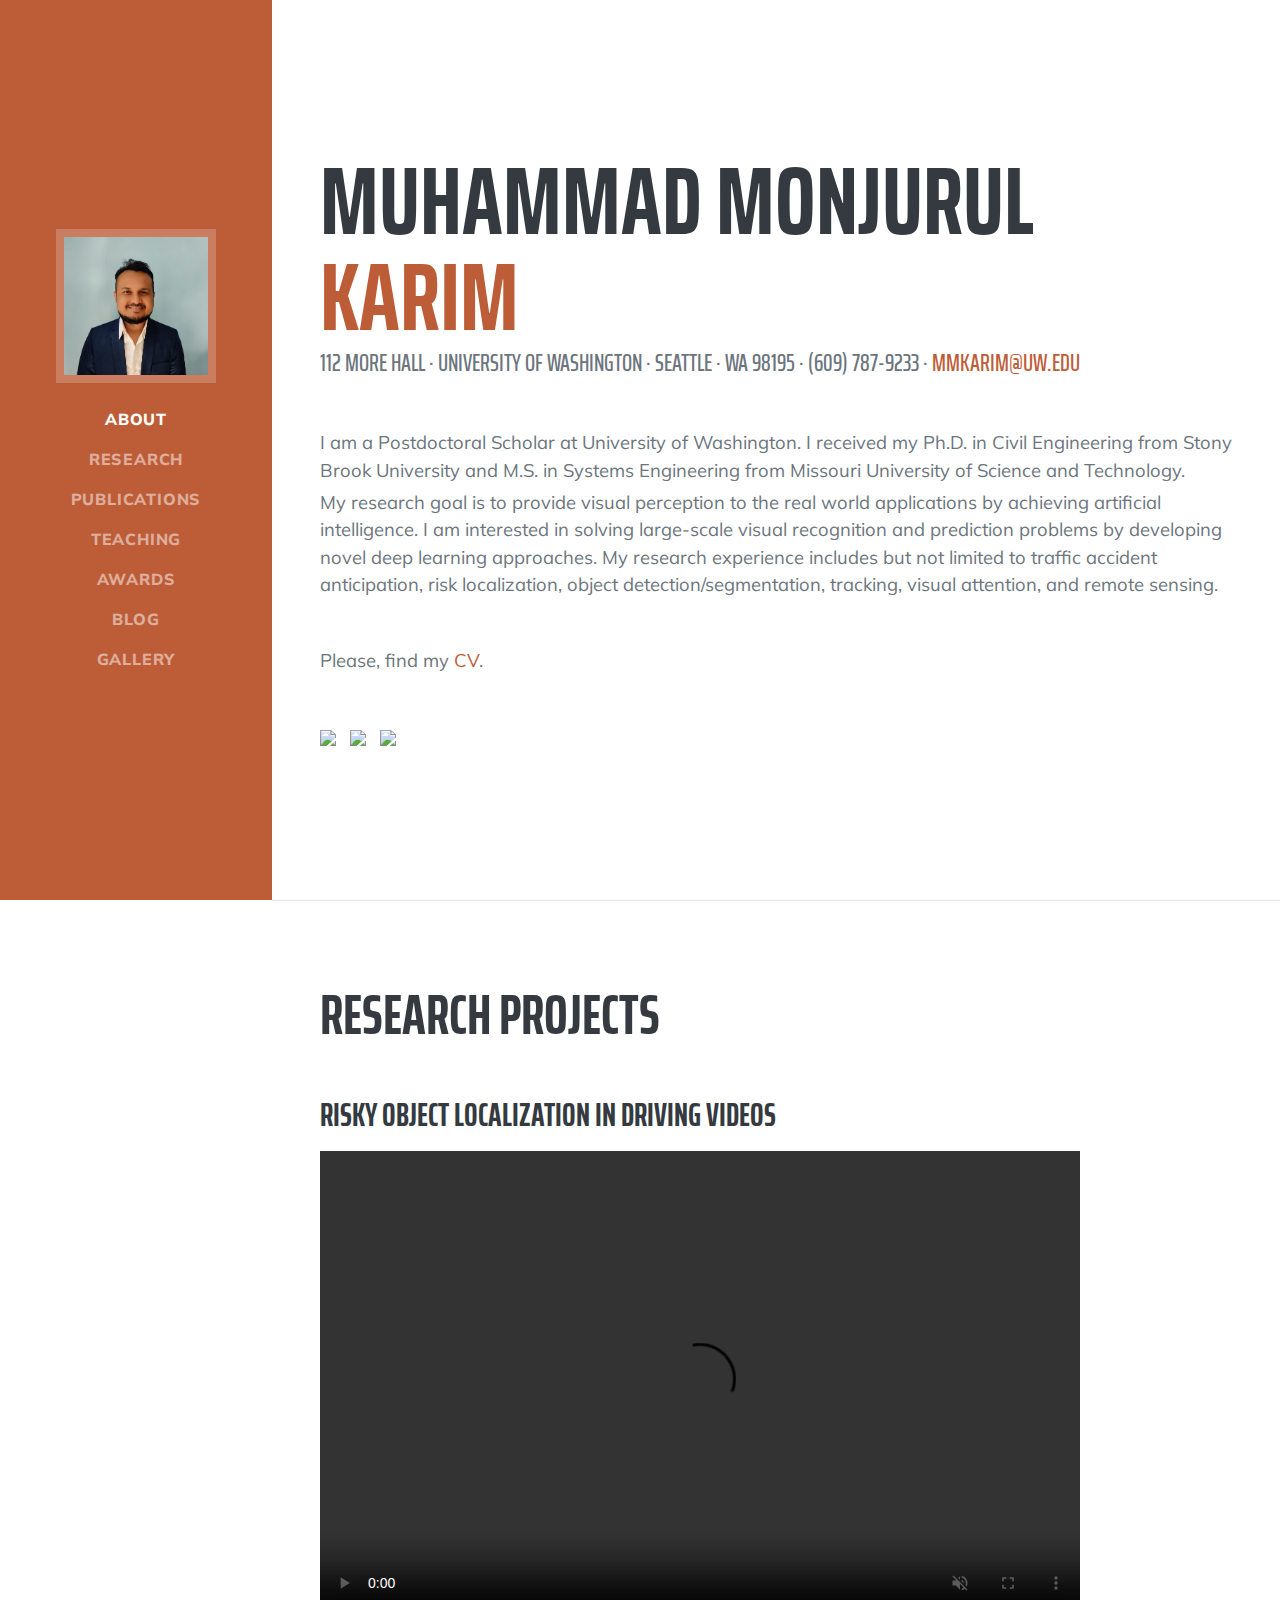
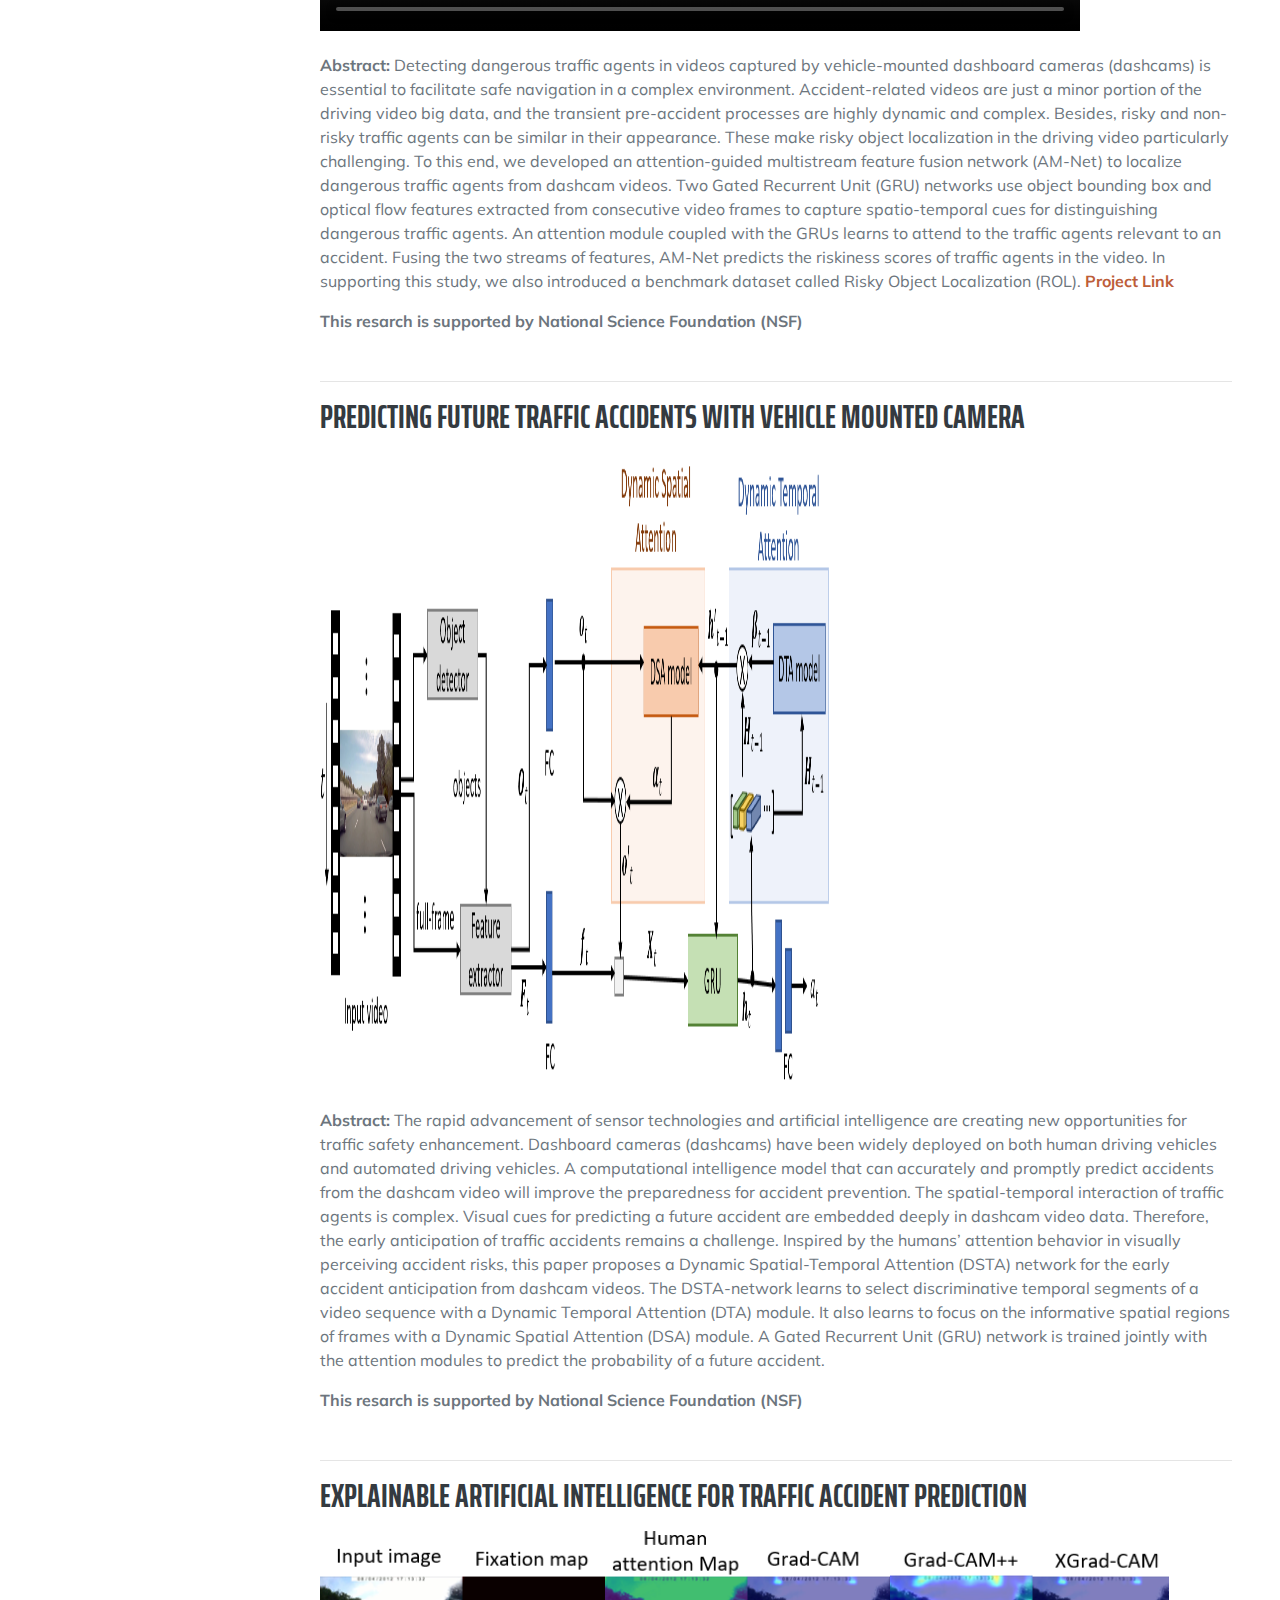
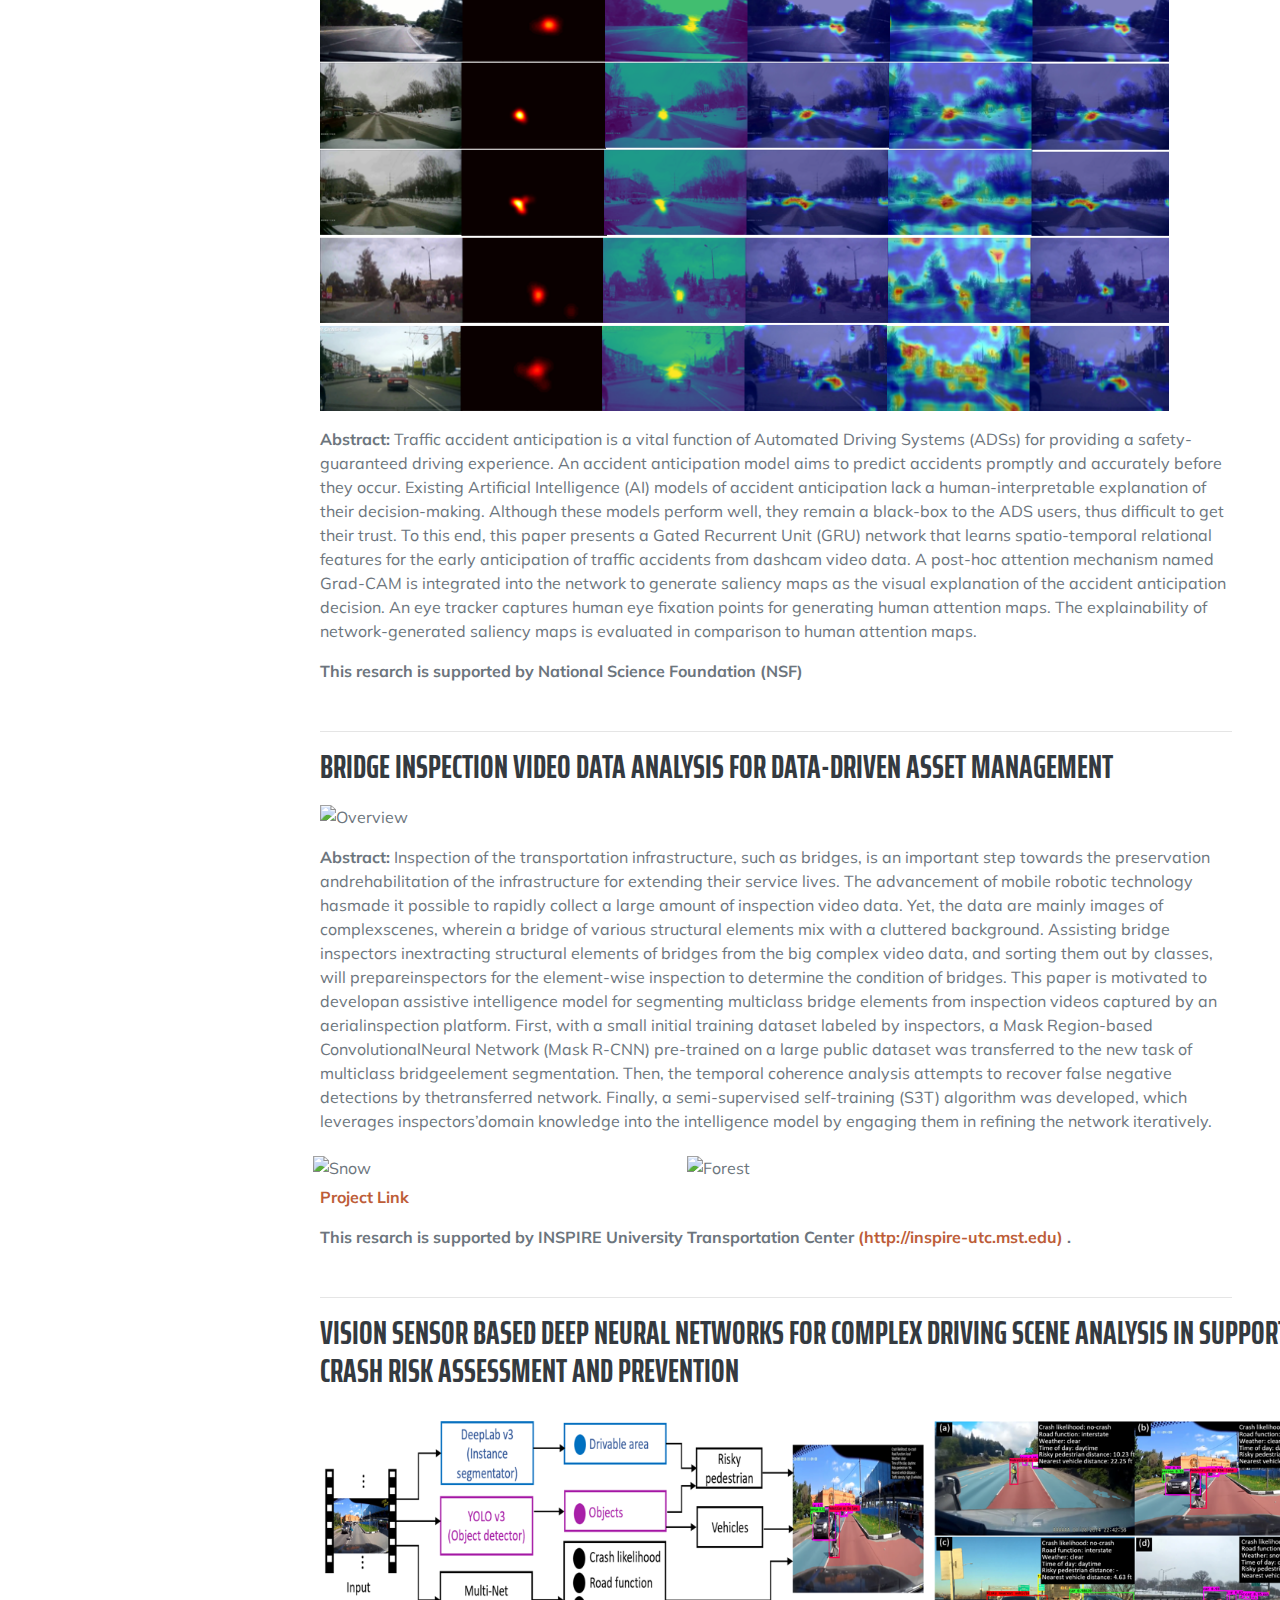
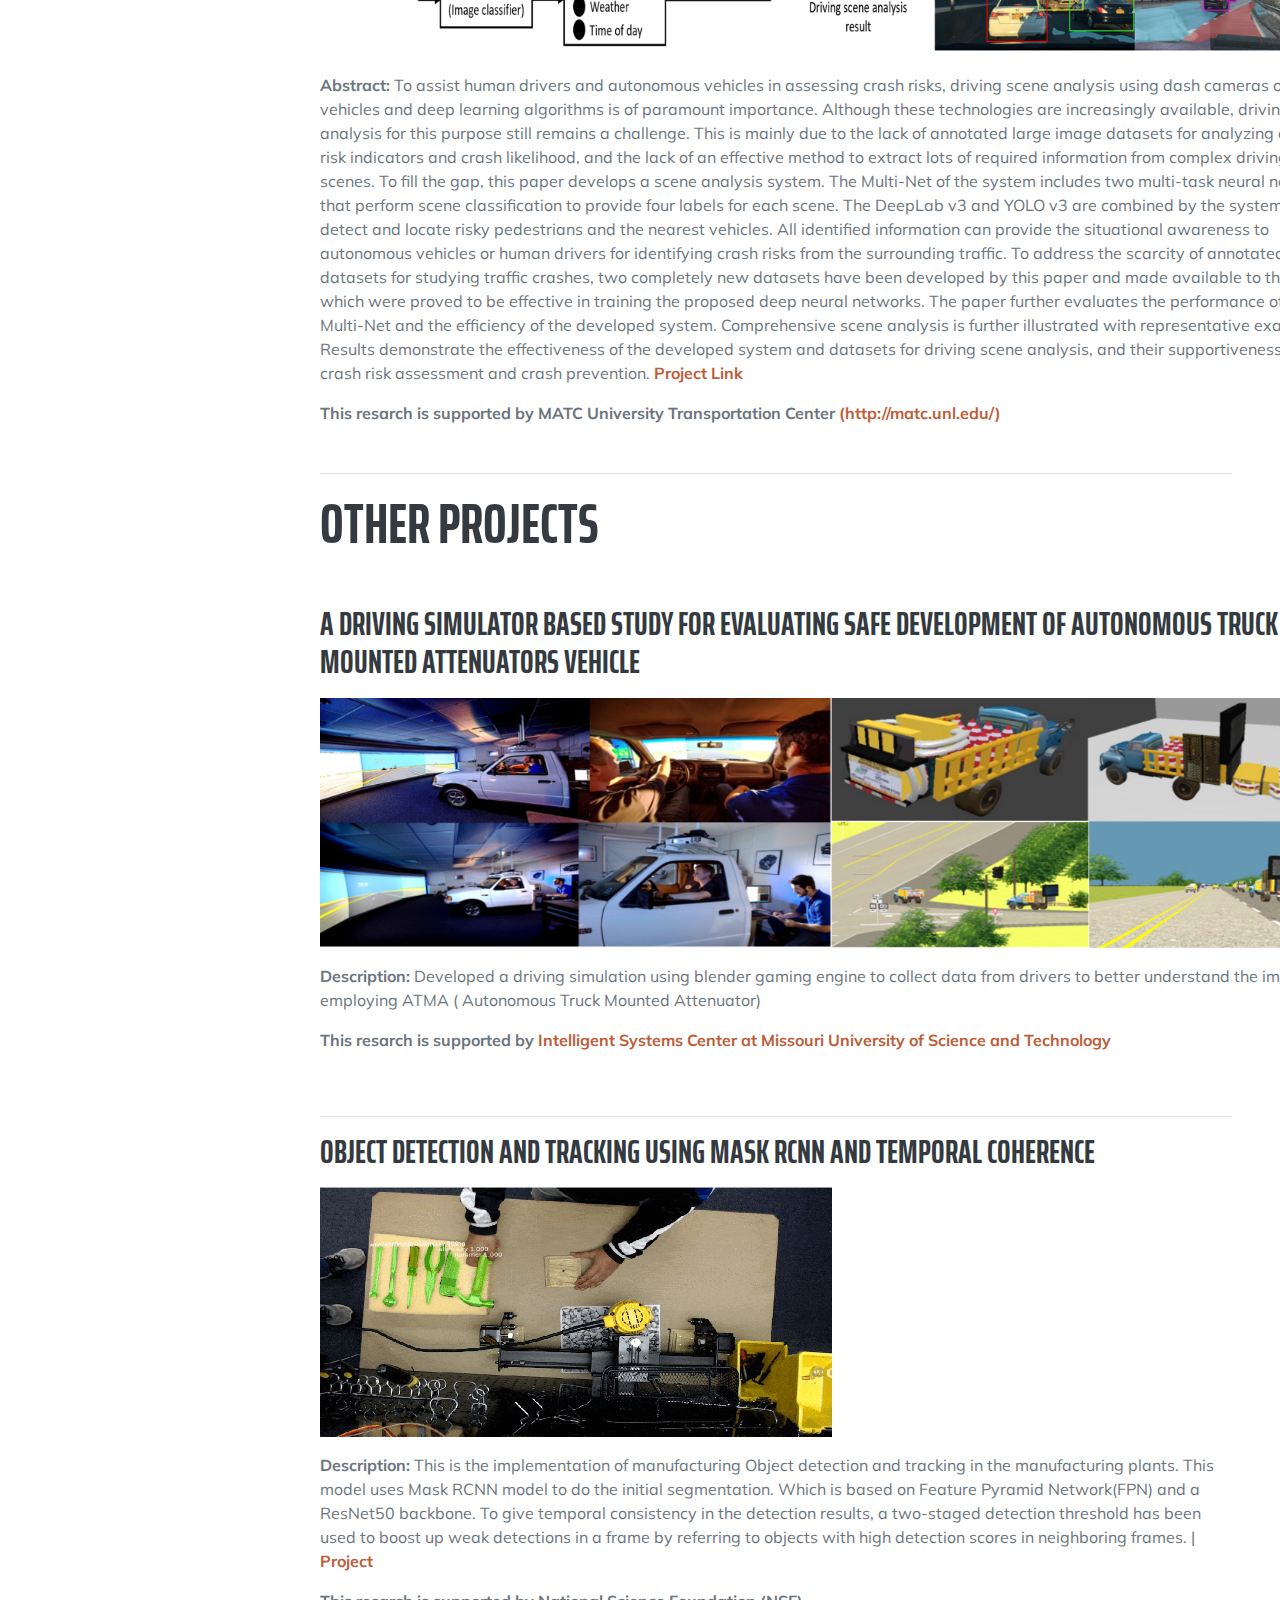
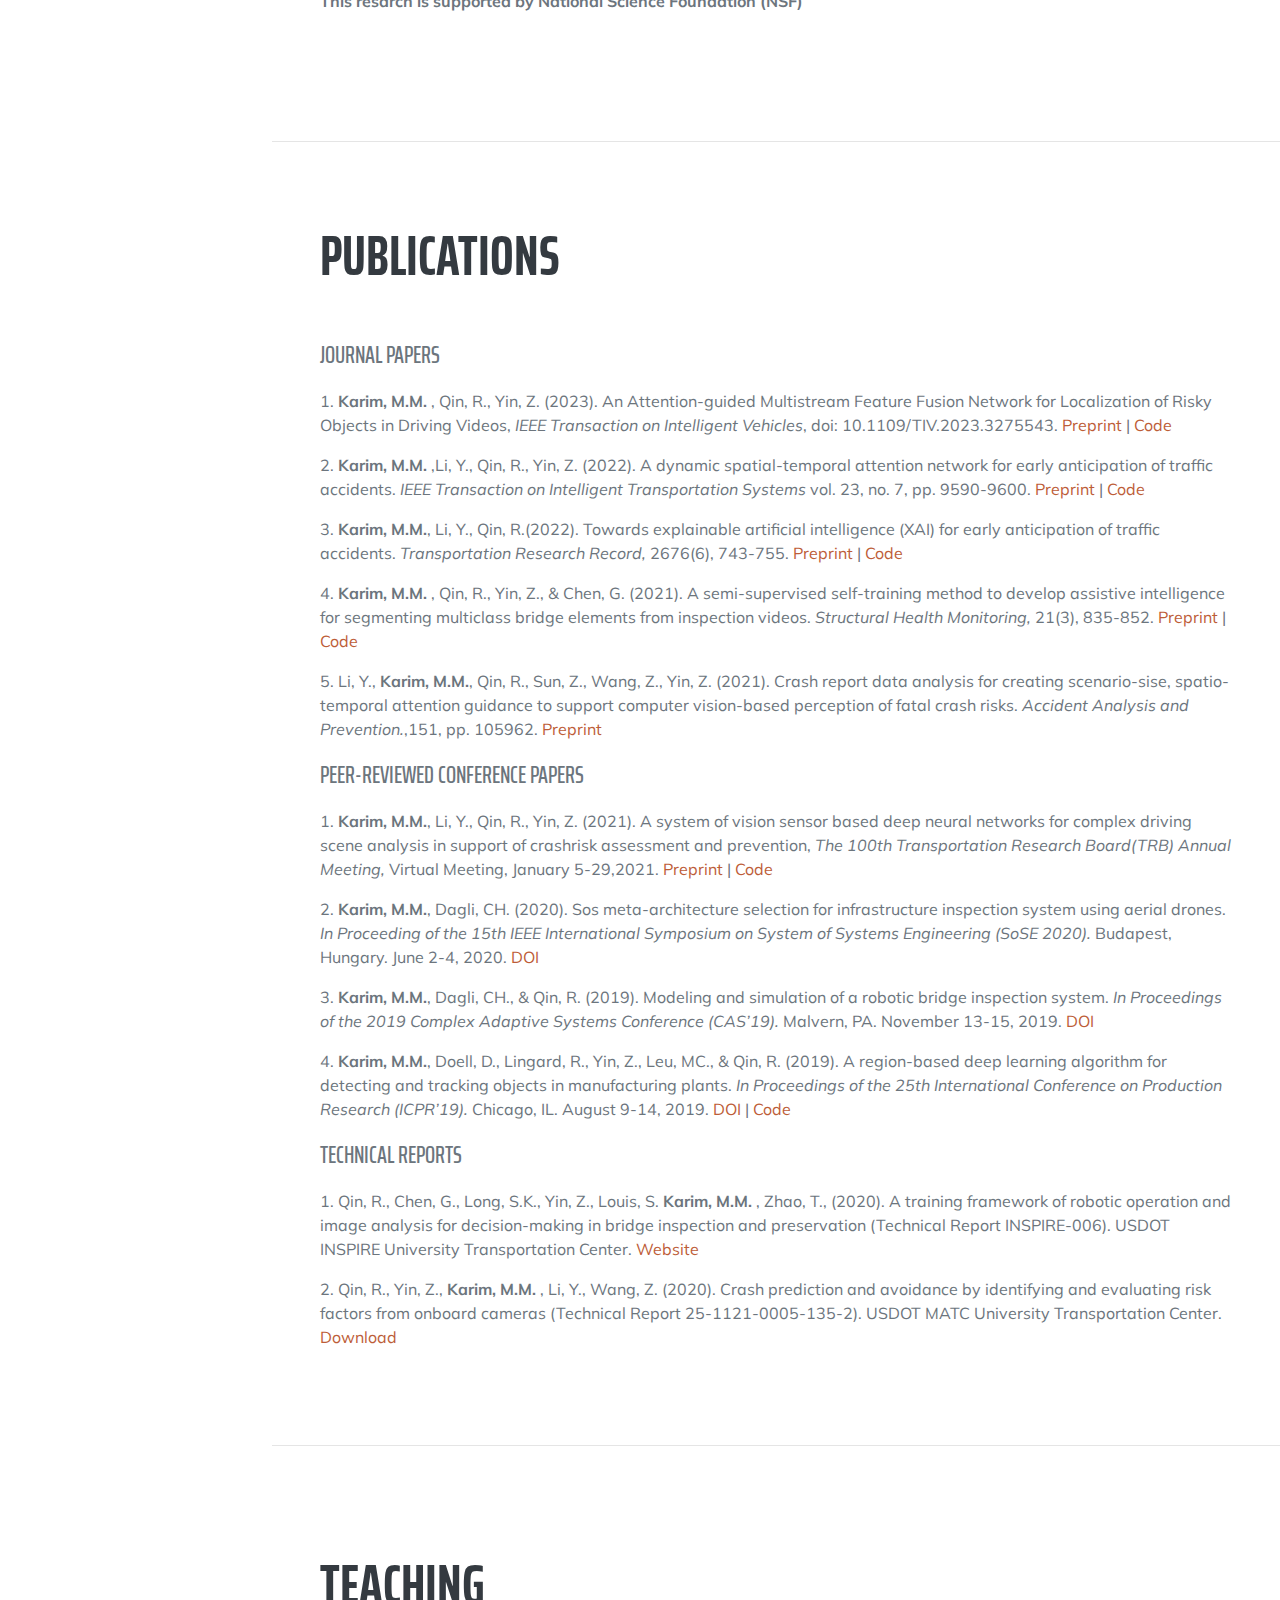
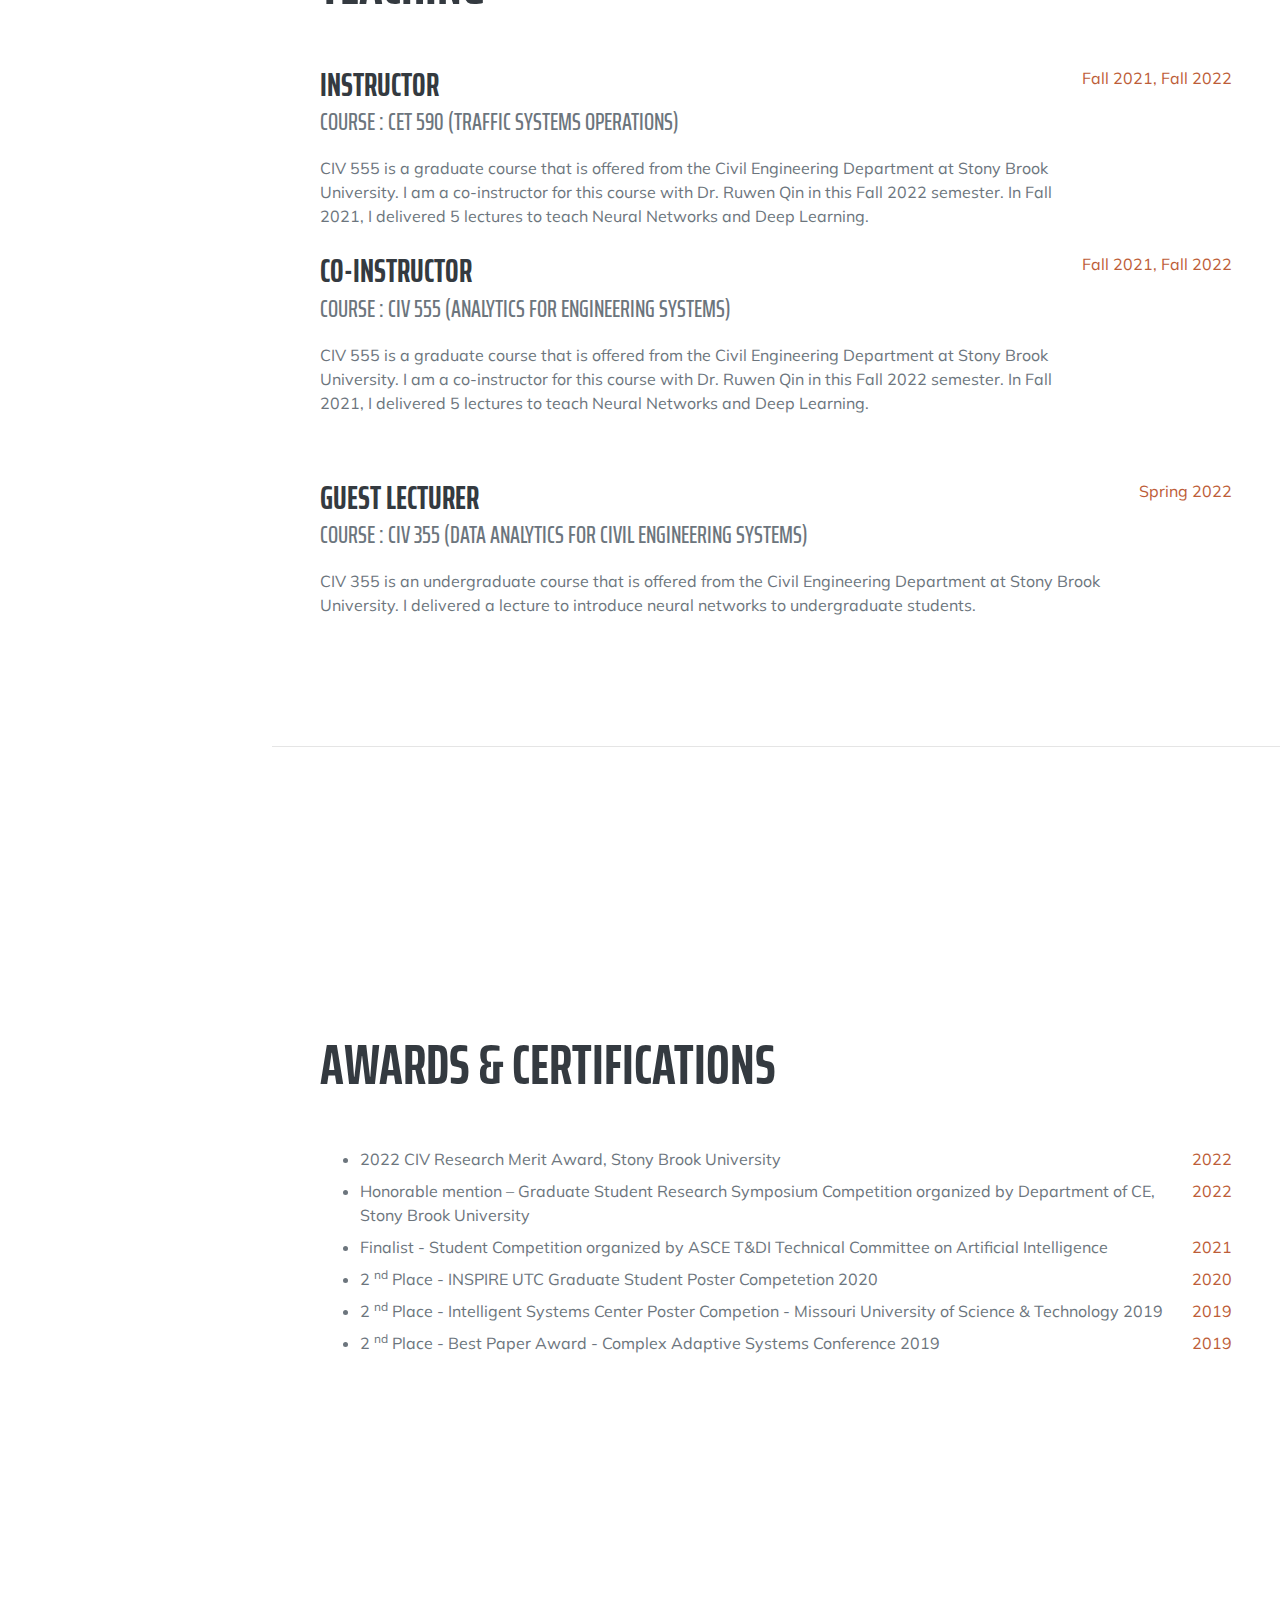
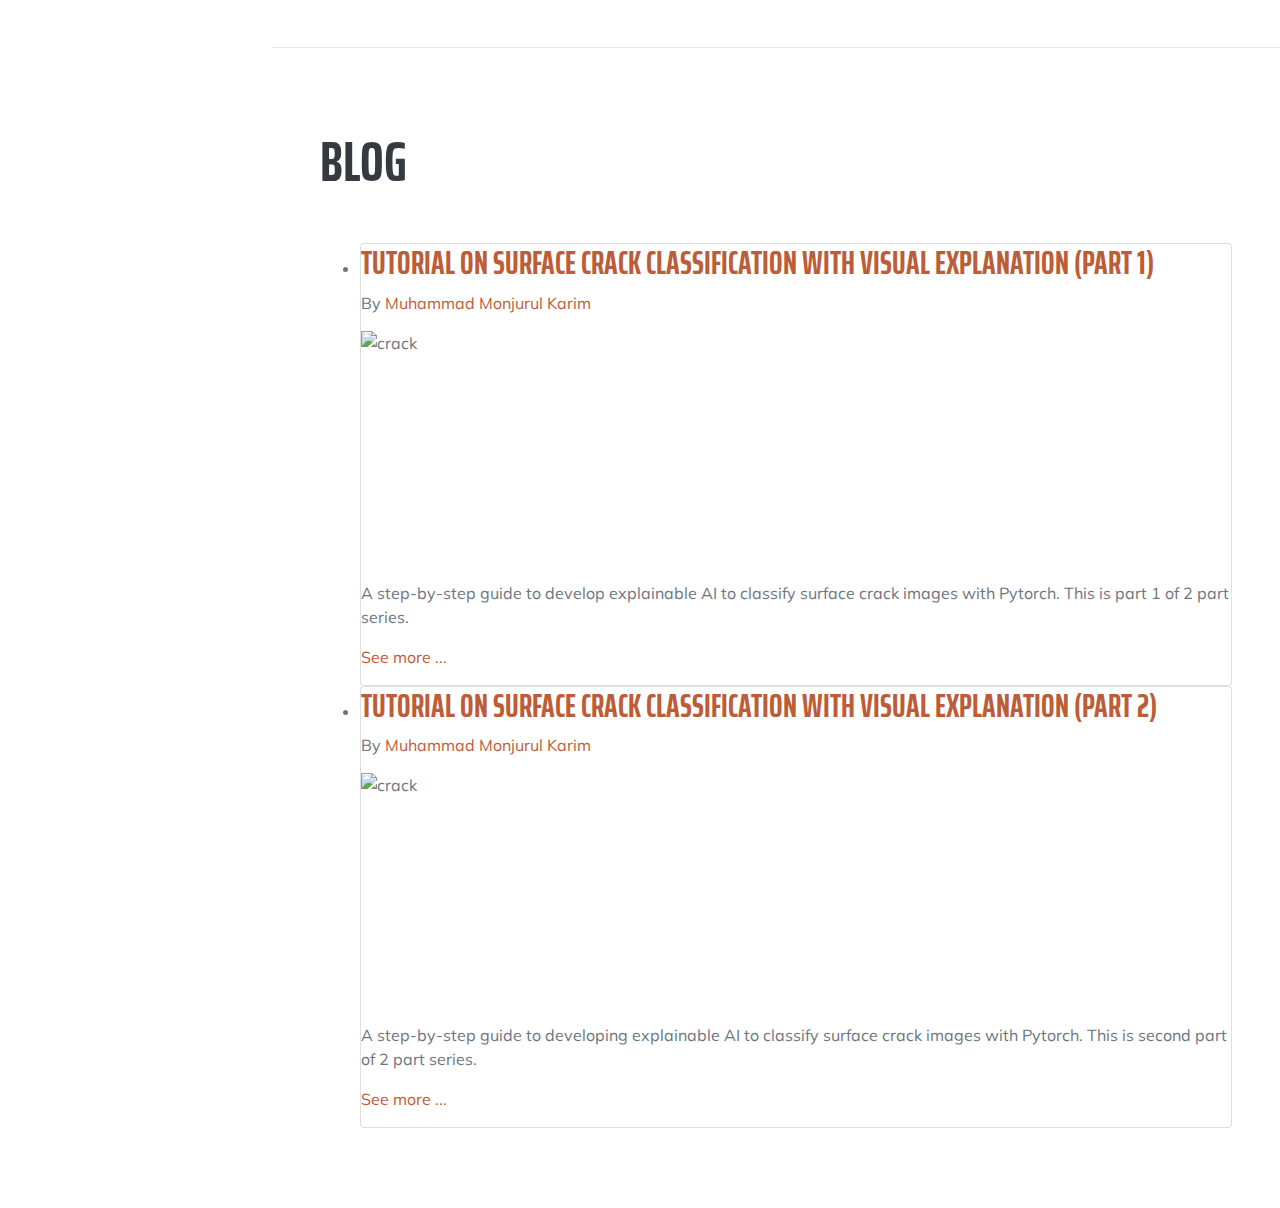
==== index.html @ 8bf2781b "Update index.html" ====
<!DOCTYPE html>
<html lang="en">
    <head>
        <meta charset="utf-8" />
        <meta name="viewport" content="width=device-width, initial-scale=1, shrink-to-fit=no" />
        <meta name="description" content="" />
        <meta name="author" content="" />
        <title>Muhammad Monjurul Karim</title>
        <link rel="icon" type="image/x-icon" href="assets/img/favicon.ico" />
        <!-- Font Awesome icons (free version)-->
        <script src="https://use.fontawesome.com/releases/v5.15.1/js/all.js" crossorigin="anonymous"></script>
        <!-- Google fonts-->
        <link href="https://fonts.googleapis.com/css?family=Saira+Extra+Condensed:500,700" rel="stylesheet" type="text/css" />
        <link href="https://fonts.googleapis.com/css?family=Muli:400,400i,800,800i" rel="stylesheet" type="text/css" />


        <!-- Core theme CSS (includes Bootstrap)-->
        <link href="css/styles.css" rel="stylesheet" />
    </head>
    <body id="page-top">
        <!-- Navigation-->
        <nav class="navbar navbar-expand-lg navbar-dark bg-primary fixed-top" id="sideNav">
            <a class="navbar-brand js-scroll-trigger" href="#page-top">
                <span class="d-block d-lg-none">Muhammad Monjurul Karim</span>
<!--                 <span class="d-none d-lg-block"><img class="img-fluid img-profile rounded-circle mx-auto mb-2" src="assets/img/profile.jpg" alt="" /></span> -->
                <span class="d-none d-lg-block"><img class="img-fluid img-profile mx-auto mb-2" src="assets/img/website.jpg" alt="" /></span>
            </a>
            <button class="navbar-toggler" type="button" data-toggle="collapse" data-target="#navbarSupportedContent" aria-controls="navbarSupportedContent" aria-expanded="false" aria-label="Toggle navigation"><span class="navbar-toggler-icon"></span></button>
            <div class="collapse navbar-collapse" id="navbarSupportedContent">
                <ul class="navbar-nav">
                    <li class="nav-item"><a class="nav-link js-scroll-trigger" href="#about">About</a></li>
                    <!-- <li class="nav-item"><a class="nav-link js-scroll-trigger" href="#education">Education</a></li> -->
                    <li class="nav-item"><a class="nav-link js-scroll-trigger" href="#research">Research</a></li>
                    <li class="nav-item"><a class="nav-link js-scroll-trigger" href="#publications">Publications</a></li>
                    <li class="nav-item"><a class="nav-link js-scroll-trigger" href="#Teaching">Teaching</a></li>
                    <!-- <li class="nav-item"><a class="nav-link js-scroll-trigger" href="#skills">Skills</a></li> -->
                    <!-- <li class="nav-item"><a class="nav-link js-scroll-trigger" href="#talk">Invited Talk</a></li> -->
                    <li class="nav-item"><a class="nav-link js-scroll-trigger" href="#awards">Awards</a></li>
                    <!-- <li class="nav-item"><a class="nav-link js-scroll-trigger" href="https://drive.google.com/file/d/1jcq1fAVDR_diUBetd99vsOKdnsZk8W2j/view" target="_blank">CV</a></li> -->
                    <li class="nav-item"><a class="nav-link js-scroll-trigger" href="#blog">blog</a></li>
                    <li class="nav-item"><a class="nav-link js-scroll-trigger" href="demo/gallery.html">Gallery</a></li>
                    <!-- <li class="nav-item"><a class="nav-link js-scroll-trigger" href="#gallery">Gallery</a></li> -->
                </ul>
            </div>
        </nav>
        <!-- Page Content-->
        <div class="container-fluid p-0">
            <!-- About-->
            <section class="resume-section" id="about">
                <div class="resume-section-content">
                    <h1 class="mb-0">
                        Muhammad Monjurul
                        <span class="text-primary">Karim</span>
                    </h1>
                    <div class="subheading mb-5">
                        112 More Hall · University of Washington · Seattle · WA 98195 · (609) 787-9233 ·
                        <a href="mailto:mmkarim@uw.edu">mmkarim@uw.edu</a>
                    </div>
<!--                     <p class="lead mb-1">I am a Ph.D. student of Civil Engineering at the Stony Brook University working with <a href="https://sites.google.com/stonybrook.edu/rqin/home"> Dr. Ruwen Qin</a> and <a href="https://www.cs.stonybrook.edu/people/faculty/ZhaozhengYin">Dr. Zhaozheng Yin</a>.</p> -->
                        <p class="lead mb-1">I am a Postdoctoral Scholar at University of Washington. I received my Ph.D. in Civil Engineering from Stony Brook University and M.S. in Systems Engineering from Missouri University of Science and Technology.</p>
                
                    <p class="lead mb-5">
                     My research goal is to provide visual perception to the real world applications by achieving artificial intelligence. I am interested in solving large-scale visual recognition and prediction problems by developing novel deep learning approaches. My research experience includes but not limited to traffic accident anticipation, risk localization, object detection/segmentation, tracking, visual attention, and remote sensing.</p>

                    <p class="lead mb-5"> Please, find my <a href="https://bit.ly/3fSi38M"> CV</a>.</p> 
<!--                     <a href="http://bit.ly/3JegD8a"> Resume </a> -->

                    <div class="social-icons">
<!--                         <a class="social-icon" href="https://www.linkedin.com/in/muhammad-monjurul-karim-18726279/"><i class="fab fa-linkedin-in"></i></a>
                        <a class="social-icon" href="https://github.com/monjurulkarim/"><i class="fab fa-github"></i></a> -->
                        <a href="https://www.linkedin.com/in/muhammad-monjurul-karim-18726279/"><img src="assets\img\logo-linkin.png" height="39px" style="margin-bottom:-3px; margin-right: 10px"></a>
                        <a href="http://bit.ly/3IUS26Z"><img src="assets\img\github_square.png" height="44px" style="margin-bottom:-3px; margin-right: 10px"></a>
                        <a href="http://bit.ly/3ygbtC0"><img src="assets\img\logo-googlescholar.png" height="38px" style="margin-bottom:-3px; margin-right: 10px"></a>
                        <!-- <a class="social-icon" href="#"><i class="fab fa-twitter"></i></a>
                        <a class="social-icon" href="https://www.facebook.com/monjurulkarimraju/"><i class="fab fa-facebook-f"></i></a> -->
                    </div>
                </div>
            </section>
            <hr class="m-0" />


            <!-- Education-->
            <!-- <section class="resume-section" id="education"> -->
                <!-- <div class="resume-section-content"> -->
                    <!-- <h2 class="mb-5">Education</h2> -->
                    <!-- <div class="d-flex flex-column flex-md-row justify-content-between mb-5"> -->
                        <!-- <div class="flex-grow-1"> -->
                            <!-- <h3 class="mb-0">Stony Brook University</h3> -->
                            <!-- <div class="subheading mb-3">Ph.D. Student</div> -->
                            <!-- <div>Civil Engineering</div> -->
                            <!-- <p>GPA: 4.00</p> -->
                        <!-- </div> -->
                        <!-- <div class="flex-shrink-0"><span class="text-primary">August 2020 - Present</span></div> -->
                    <!-- </div> -->
                    <!-- <div class="d-flex flex-column flex-md-row justify-content-between mb-5"> -->
                        <!-- <div class="flex-grow-1"> -->
                            <!-- <h3 class="mb-0">Missouri University of Science and Technology</h3> -->
                            <!-- <div class="subheading mb-3">Masters of Science</div> -->
                            <!-- <div>Systems Engineering</div> -->
                            <!-- <div>Thesis: Computer vision based deep learning models for cyber physical systems. |<a href="https://scholarsmine.mst.edu/masters_theses/7955/"> Download</a></div> -->
                            <!-- <p>GPA: 4.00/4.00</p> -->
                        <!-- </div> -->
                        <!-- <div class="flex-shrink-0"><span class="text-primary">August 2018 - July 2020</span></div> -->
                    <!-- </div> -->
                    <!-- <div class="d-flex flex-column flex-md-row justify-content-between"> -->
                        <!-- <div class="flex-grow-1"> -->
                            <!-- <h3 class="mb-0">Bangladesh University of Engineering and Technology</h3> -->
                            <!-- <div class="subheading mb-3">Bachelor of Science</div> -->
                            <!-- <div>Industrial and Production Engineering</div> -->
                            <!-- <p>GPA: 3.58/4.00</p> -->
                        <!-- </div> -->
                        <!-- <div class="flex-shrink-0"><span class="text-primary">August 2009 - June 2014</span></div> -->
                    <!-- </div> -->
                <!-- </div> -->
            <!-- </section> -->
            <!-- <hr class="m-0" /> -->

            <!-- Research-->
            <section class="resume-section" id="research">
                <div class="resume-section-content">
                    <h2 class="mb-5">Research Projects</h2>

                    <div class="d-flex flex-column flex-md-row justify-content-between mb-5">
                                <div class="flex-grow-1">
                                    <h3 class="mb-0">Risky object localization in driving videos</h3>
                                    <div class="subheading mb-3"></div>
                                    <!-- <video src="assets\img\Media1.mp4" alt="risk-localization" width=width="760" height="480"> -->
                                      <video width="760" height="480" controls autoplay loop muted>
                                        <source src="assets\img\Media1.mp4" type="video/mp4">
                                          </video>
                                    <div class="subheading mb-3"></div>
                                    <p> <b>Abstract:</b> Detecting dangerous traffic agents in videos captured by vehicle-mounted dashboard cameras (dashcams) is essential to facilitate safe navigation in a complex environment. Accident-related videos are just a minor portion of the driving video big data, and the transient pre-accident processes are highly dynamic and complex. Besides, risky and non-risky traffic agents can be similar in their appearance. These make risky object localization in the driving video particularly challenging. To this end, we developed an attention-guided multistream feature fusion network (AM-Net) to localize dangerous traffic agents from dashcam videos. Two Gated Recurrent Unit (GRU) networks use object bounding box and optical flow features extracted from consecutive video frames to capture spatio-temporal cues for distinguishing dangerous traffic agents. An attention module coupled with the GRUs learns to attend to the traffic agents relevant to an accident. Fusing the two streams of features, AM-Net predicts the riskiness scores of traffic agents in the video. In supporting this study, we also introduced a benchmark dataset called Risky Object Localization (ROL).
                                      <a href='https://github.com/monjurulkarim/ROL_Dataset'><b> Project Link </b></a>
                                        <!-- <p> <h5> Project code will be uploaded very soon. </h5></p> -->
        <!--                                 <a href='https://github.com/monjurulkarim/DSTA'><b> Project Link </b></a> -->
                                    </p>
                                    <div class="subsubheading mb-0"><b> This resarch is supported by National Science Foundation (NSF)</b></div>
                                </div>
                                <!-- <div class="flex-shrink-0"><span class="text-primary">July 2010 - December 2011</span></div> -->
                            </div>
            <hr>



                        <div class="d-flex flex-column flex-md-row justify-content-between mb-5">
                        <div class="flex-grow-1">
                            <h3 class="mb-0">Predicting future traffic accidents with vehicle mounted camera</h3>
                            <div class="subheading mb-3"></div>
                            <img src="assets\img\project3.PNG" alt="accident" width="512" height="640">
                            <div class="subheading mb-3"></div>
                            <p> <b>Abstract:</b> The rapid advancement of sensor technologies and artificial intelligence are creating new opportunities for traffic safety enhancement. Dashboard cameras (dashcams) have been widely deployed on both human driving vehicles and automated driving vehicles. A computational intelligence model that can accurately and promptly predict accidents from the dashcam video will improve the preparedness for accident prevention. The spatial-temporal interaction of traffic agents is complex. Visual cues for predicting a future accident are embedded deeply in dashcam video data. Therefore, the early anticipation of traffic accidents remains a challenge. Inspired by the humans’ attention behavior in visually perceiving accident risks, this paper proposes a Dynamic Spatial-Temporal Attention (DSTA) network for the early accident anticipation from dashcam videos. The DSTA-network learns to select discriminative temporal segments of a video sequence with a Dynamic Temporal Attention (DTA) module. It also learns to focus on the informative spatial regions of frames with a Dynamic Spatial Attention (DSA) module. A Gated Recurrent Unit (GRU) network is trained jointly with the attention modules to predict the probability of a future accident.
<!--                                 <p> <h5> Article of this project is under review. Project code will be uploaded after getting the paper acceptance decision. </h5></p> -->
<!--                                 <a href='https://github.com/monjurulkarim/DSTA'><b> Project Link </b></a> -->
                            </p>
                            <div class="subsubheading mb-0"><b> This resarch is supported by National Science Foundation (NSF)</b></div>
                        </div>
                        <!-- <div class="flex-shrink-0"><span class="text-primary">July 2010 - December 2011</span></div> -->
                    </div>
            <hr>


            <div class="d-flex flex-column flex-md-row justify-content-between mb-5">
                        <div class="flex-grow-1">
                            <h3 class="mb-0">Explainable Artificial Intelligence for Traffic Accident Prediction</h3>
                            <div class="subheading mb-3"></div>
                            <img src="assets\img\grad_cam.PNG" alt="grad-cam" width=width="760" height="480">
                            <div class="subheading mb-3"></div>
                            <p> <b>Abstract:</b> Traffic accident anticipation is a vital function of Automated Driving Systems (ADSs) for providing a safety-guaranteed driving experience. An accident anticipation model aims to predict accidents promptly and accurately before they occur. Existing Artificial Intelligence (AI) models of accident anticipation lack a human-interpretable explanation of their decision-making. Although these models perform well, they remain a black-box to the ADS users, thus difficult to get their trust. To this end, this paper presents a Gated Recurrent Unit (GRU) network that learns spatio-temporal relational features for the early anticipation of traffic accidents from dashcam video data. A post-hoc attention mechanism named Grad-CAM is integrated into the network to generate saliency maps as the visual explanation of the accident anticipation decision. An eye tracker captures human eye fixation points for generating human attention maps. The explainability of network-generated saliency maps is evaluated in comparison to human attention maps.
                                <!-- <p> <h5> Project code will be uploaded very soon. </h5></p> -->
<!--                                 <a href='https://github.com/monjurulkarim/DSTA'><b> Project Link </b></a> -->
                            </p>
                            <div class="subsubheading mb-0"><b> This resarch is supported by National Science Foundation (NSF)</b></div>
                        </div>
                        <!-- <div class="flex-shrink-0"><span class="text-primary">July 2010 - December 2011</span></div> -->
                    </div>
    <hr>

                    <div class="d-flex flex-column flex-md-row justify-content-between mb-5">

                        <div class="flex-grow-1">
                            <h3 class="mb-0">Bridge Inspection Video Data Analysis for Data-driven Asset Management</h3>
                            <div class="subheading mb-3"></div>
                            <img src="assets\img\fig_1_overview.png" alt="Overview" width="720" height="250">
                            <div class="subheading mb-3"></div>
                            <p><b>Abstract:</b> Inspection  of  the  transportation  infrastructure,  such  as  bridges,  is  an  important  step  towards  the  preservation  andrehabilitation of the infrastructure for extending their service lives. The advancement of mobile robotic technology hasmade it possible to rapidly collect a large amount of inspection video data. Yet, the data are mainly images of complexscenes, wherein a bridge of various structural elements mix with a cluttered background. Assisting bridge inspectors inextracting structural elements of bridges from the big complex video data, and sorting them out by classes, will prepareinspectors for the element-wise inspection to determine the condition of bridges. This paper is motivated to developan assistive intelligence model for segmenting multiclass bridge elements from inspection videos captured by an aerialinspection platform. First, with a small initial training dataset labeled by inspectors, a Mask Region-based ConvolutionalNeural Network (Mask R-CNN) pre-trained on a large public dataset was transferred to the new task of multiclass bridgeelement segmentation. Then, the temporal coherence analysis attempts to recover false negative detections by thetransferred network. Finally, a semi-supervised self-training (S3T) algorithm was developed, which leverages inspectors’domain knowledge into the intelligence model by engaging them in refining the network iteratively.
    <div class="row">
  <div class="column">
    <img src="assets\img\bridge_inspect1.gif" alt="Snow" style="width:100%">
  </div>
  <div class="column">
    <img src="assets\img\bridge_inspect2.gif" alt="Forest" style="width:100%">
  </div>
                            </div>

                                <a href='https://github.com/monjurulkarim/active_learning'><b> Project Link </b></a>  </p>
<!--                             <div class="subsubheading mb-0"><a href='https://github.com/monjurulkarim/active_learning'> Project Link</a> </div> -->
                            <div class="subsubheading mb-0"> <b>This resarch is supported by INSPIRE University Transportation Center <a href='http://inspire-utc.mst.edu'> (http://inspire-utc.mst.edu) </a>. </b> </div>

                        </div>

                        <!-- <div class="flex-shrink-0"><span class="text-primary">March 2013 - Present</span></div> -->
                    </div>


                 <hr>


                    <div class="d-flex flex-column flex-md-row justify-content-between mb-5">
                        <div class="flex-grow-1">
                            <h3 class="mb-0">vision sensor based deep neural networks for complex driving scene analysis in support of crash risk assessment and prevention</h3>
                            <div class="subheading mb-3"></div>
                            <img src="assets\img\project2.PNG" alt="multinet" width="1024" height="250">
                            <div class="subheading mb-3"></div>
                            <p><b>Abstract:</b> To assist human drivers and autonomous vehicles in assessing crash risks, driving scene analysis using dash cameras on vehicles and deep learning algorithms is of paramount importance. Although these technologies are increasingly available, driving scene analysis for this purpose still remains a challenge. This is mainly due to the lack of annotated large image datasets for analyzing crash risk indicators and crash likelihood, and the lack of an effective method to extract lots of required information from complex driving scenes. To fill the gap, this paper develops a scene analysis system. The Multi-Net of the system includes two multi-task neural networks that perform scene classification to provide four labels for each scene. The DeepLab v3 and YOLO v3 are combined by the system to detect and locate risky pedestrians and the nearest vehicles. All identified information can provide the situational awareness to autonomous vehicles or human drivers for identifying crash risks from the surrounding traffic. To address the scarcity of annotated image datasets for studying traffic crashes, two completely new datasets have been developed by this paper and made available to the public, which were proved to be effective in training the proposed deep neural networks. The paper further evaluates the performance of the Multi-Net and the efficiency of the developed system. Comprehensive scene analysis is further illustrated with representative examples. Results demonstrate the effectiveness of the developed system and datasets for driving scene analysis, and their supportiveness for crash risk assessment and crash prevention. <a href='https://github.com/monjurulkarim/vehicle_distance'><b> Project Link </b></a></p>
                            <div class="subsubheading mb-0"> <b>This resarch is supported by MATC University Transportation Center <a href='http://matc.unl.edu/'> (http://matc.unl.edu/) </a> </b> </div>
                        </div>
                        <!-- <div class="flex-shrink-0"><span class="text-primary">December 2011 - March 2013</span></div> -->
                    </div>

             <hr>

                    <h2 class="mb-5">Other Projects</h2>
                    <div class="d-flex flex-column flex-md-row justify-content-between">
                        <div class="flex-grow-1">
                            <h3 class="mb-0">A Driving Simulator Based Study for Evaluating Safe Development of Autonomous Truck Mounted Attenuators Vehicle </h3>
                            <div class="subheading mb-3"></div>
                            <img src="assets\img\simulator.PNG" alt="simulator" width="1024" height="250">
                            <div class="subheading mb-3"></div>
                            <!-- <div class="subheading mb-3">Shout! Media Productions</div> -->
                            <p><b> Description: </b>Developed a driving simulation using blender gaming engine to collect data from drivers to better understand the impact of employing ATMA ( Autonomous Truck Mounted Attenuator) </p>
                            <div class="subsubheading mb-0"><b> This resarch is supported by <a href='https://isc.mst.edu/'>  Intelligent Systems Center at Missouri University of Science and Technology </a></b></div>
                            <div class="subheading mb-5"></div>
                        </div>
                        <!-- <div class="flex-shrink-0"><span class="text-primary">September 2008 - June 2010</span></div> -->
                    </div>

                 <hr>


                    <div class="d-flex flex-column flex-md-row justify-content-between">
                        <div class="flex-grow-1">
                            <h3 class="mb-0"> Object detection and tracking using Mask RCNN and temporal coherence </h3>
                            <div class="subheading mb-3"></div>
                            <img src="assets\img\manufactur.gif" alt="simulator" width="512" height="250">
                            <div class="subheading mb-3"></div>
                            <!-- <div class="subheading mb-3">Shout! Media Productions</div> -->
                            <p><b> Description: </b> This is the implementation of manufacturing Object detection and tracking in the manufacturing plants. This model uses Mask RCNN model to do the initial segmentation. Which is based on Feature Pyramid Network(FPN) and a ResNet50 backbone. To give temporal consistency in the detection results, a two-staged detection threshold has been used to boost up weak detections in a frame by referring to objects with high detection scores in neighboring frames. | <a href='https://github.com/monjurulkarim/Tracking_manufacturing'><b> Project </b></a> </p>
                            <div class="subsubheading mb-0"><b> This resarch is supported by National Science Foundation (NSF)</b></div>
                            <div class="subheading mb-5"></div>

                        </div>
                        <!-- <div class="flex-shrink-0"><span class="text-primary">September 2008 - June 2010</span></div> -->
                    </div>

                  </div>

            </section>
            <hr class="m-0" />

            <!-- Publications-->
            <section class="resume-section" id="publications">
                <div class="resume-section-content">
                    <h2 class="mb-5">Publications</h2>
                    <div class="subheading mb-3">Journal Papers</div>
                    <p> 1. <b>Karim, M.M. </b>, Qin, R., Yin, Z. (2023). An Attention-guided Multistream Feature Fusion Network for Localization of Risky Objects in Driving Videos, <i>IEEE Transaction on Intelligent Vehicles</i>, doi: 10.1109/TIV.2023.3275543. <a href='https://ieeexplore.ieee.org/abstract/document/10123114'> Preprint </a>| <a href='https://github.com/monjurulkarim/ROL_Dataset'> Code </a> </p>
                    <p> 2. <b>Karim, M.M. </b>,Li, Y., Qin, R., Yin, Z. (2022). A dynamic spatial-temporal attention network for early anticipation of traffic accidents. <i>IEEE Transaction on Intelligent Transportation Systems </i>vol. 23, no. 7, pp. 9590-9600. <a href="https://arxiv.org/abs/2106.10197"> Preprint </a>| <a href='https://github.com/monjurulkarim/DSTA'> Code </a> </p>
                    <p> 3. <b>Karim, M.M.</b>, Li, Y., Qin, R.(2022). Towards explainable artificial intelligence (XAI) for early anticipation of traffic accidents. <i>Transportation Research Record,</i> 2676(6), 743-755. <a href='https://arxiv.org/abs/2108.00273'> Preprint </a>| <a href='https://github.com/monjurulkarim/xai-accident'> Code </a> </p>
                    <p> 4. <b>Karim, M.M. </b>, Qin, R., Yin, Z., & Chen, G. (2021). A semi-supervised self-training method to develop assistive intelligence for segmenting multiclass bridge elements from inspection videos. <i> Structural Health Monitoring,</i> 21(3), 835-852. <a href="https://drive.google.com/file/d/1hemZZRymYFOfXP1g_MJQbItz48SQhhpu/view"> Preprint </a> | <a href='https://github.com/monjurulkarim/active_learning'> Code </a> </p>

                    <p> 5. Li, Y., <b>Karim, M.M.</b>, Qin, R., Sun, Z., Wang, Z., Yin, Z. (2021). Crash report data analysis for creating scenario-sise, spatio-temporal attention guidance to support computer vision-based perception of fatal crash risks. <i>Accident Analysis and Prevention.</i>,151, pp. 105962. <a href="https://www.sciencedirect.com/science/article/pii/S0001457520317826"> Preprint </a>  </p>

                    <div class="subheading mb-3">Peer-Reviewed Conference Papers</div>
                    <p> 1. <b>Karim, M.M.</b>, Li, Y., Qin, R., Yin, Z. (2021). A system of vision sensor based deep neural networks for complex driving scene analysis in support of crashrisk assessment and prevention, <i>The 100th Transportation Research Board(TRB) Annual Meeting,</i> Virtual Meeting, January 5-29,2021. <a href='https://arxiv.org/abs/2106.10319'> Preprint </a> | <a href='https://github.com/monjurulkarim/vehicle_distance'> Code </a> </p>
                    <p> 2. <b>Karim, M.M.</b>, Dagli, CH. (2020). Sos meta-architecture selection for infrastructure inspection system using aerial drones. <i>In Proceeding of the 15th IEEE International Symposium on System of Systems Engineering (SoSE 2020).</i> Budapest, Hungary. June 2-4, 2020. <a href="https://ieeexplore.ieee.org/abstract/document/9130538"> DOI </a> </p>
                    <p> 3. <b>Karim, M.M.</b>, Dagli, CH., & Qin, R. (2019). Modeling and simulation of a robotic bridge inspection system. <i>In Proceedings of the 2019 Complex Adaptive Systems Conference (CAS’19).</i> Malvern, PA. November 13-15, 2019.<a href="https://www.sciencedirect.com/science/article/pii/S1877050920304154"> DOI </a> </p>
                    <p> 4. <b>Karim, M.M.</b>, Doell, D., Lingard, R., Yin, Z., Leu, MC., & Qin, R. (2019). A region-based deep learning algorithm for detecting and tracking objects in manufacturing plants. <i>In Proceedings of the 25th International Conference on Production Research (ICPR’19).</i> Chicago, IL. August 9-14, 2019.<a href="https://www.sciencedirect.com/science/article/pii/S235197892030353X"> DOI </a> | <a href='https://github.com/monjurulkarim/Tracking_manufacturing'> Code </a> </p>
                    <!-- <p class="mb-0">When forced indoors, I follow a number of sci-fi and fantasy genre movies and television shows, I am an aspiring chef, and I spend a large amount of my free time exploring the latest technology advancements in the front-end web development world.</p> -->
                    <div class="subheading mb-3">Technical Reports</div>
                    <p> 1. Qin, R.,  Chen, G., Long, S.K., Yin, Z., Louis, S. <b> Karim, M.M. </b>, Zhao, T., (2020). A training framework of robotic operation and image analysis for decision-making in bridge inspection and preservation (Technical Report INSPIRE-006). USDOT INSPIRE University Transportation Center. <a href="https://inspire-utc.mst.edu/researchprojects/wd-1/"> Website </a> </p>
                    <p> 2. Qin, R., Yin, Z., <b> Karim, M.M. </b>, Li, Y., Wang, Z. (2020). Crash prediction and avoidance by identifying and evaluating risk factors from onboard cameras (Technical Report 25-1121-0005-135-2). USDOT MATC University Transportation Center. <a href="http://matc.unl.edu/research/research_project.php?researchID=560"> Download </a> </p>
                </div>
            </section>
            <hr class="m-0" />


            <!-- Teaching -->
<section class="resume-section" id="Teaching">
    <div class="resume-section-content">
        <h2 class="mb-5">Teaching</h2>

        <div class="d-flex flex-column flex-md-row justify-content-between mb-4">
        <div class="flex-grow-1">
            <h3 class="mb-0">Instructor</h3>
            <div class="subheading mb-3">Course : CET 590 (Traffic Systems Operations) </div>
            <div>CIV 555 is a graduate course that is offered from the Civil Engineering Department at Stony Brook University. I am a co-instructor for this course with Dr. Ruwen Qin in this Fall 2022 semester. In Fall 2021, I delivered 5 lectures to teach Neural Networks and Deep Learning.
            </div>
          </div>
        <div class="flex-shrink-0"><span class="text-primary">Fall 2021, Fall 2022</span></div>
        </div>

      <div class="d-flex flex-column flex-md-row justify-content-between mb-4">
        <div class="flex-grow-1">
            <h3 class="mb-0">Co-Instructor</h3>
            <div class="subheading mb-3">Course : CIV 555 (Analytics for Engineering Systems) </div>
            <div>CIV 555 is a graduate course that is offered from the Civil Engineering Department at Stony Brook University. I am a co-instructor for this course with Dr. Ruwen Qin in this Fall 2022 semester. In Fall 2021, I delivered 5 lectures to teach Neural Networks and Deep Learning.
            </div>
          </div>
        <div class="flex-shrink-0"><span class="text-primary">Fall 2021, Fall 2022</span></div>
        </div>

<!--         <ul class="fa-ul mb-0">

          <div class="subheading mb-3">Lectures and Notes</div>
              <li>
                  <b>Lecture 11</b>: Introduction to Neural Network [<a href="https://bit.ly/3fwF54L" target='_blank'> Slides </a>]
              </li>

              <li>
                  <b> Lecture 12</b>: Neural Network with Python [<a href="https://bit.ly/3IgfPfI" target='_blank'> Slides </a> | <a href="https://drive.google.com/file/d/1mSguYtFlEYhpERdlhH3CLTMjepiTRS4U/view?usp=sharingPython" target='_blank'> Python Notebook </a>]
              </li>
              <li>
                  <b> Lecture 13</b>: Backpropagation and Gradient Descent [<a href="https://bit.ly/3KlGPfy" target='_blank'> Slides </a> | <a href="https://drive.google.com/file/d/1Nj-T1_qXpqSuxQfx6Epc4E4YY55dlLnP/view?usp=sharing" target='_blank'> Homework </a>]
              </li>
              <li>
                  <b> Lecture 21</b>: Deep Learning [<a href="https://bit.ly/3A7k0Yc" target='_blank'> Slides </a>]
              </li>
              <li>
                  <b> Lecture 22</b>: Deep Learning Continued [<a href="https://docs.google.com/presentation/d/15BBaCRE5aouve5TaI5qstaTVVqVGm_De/edit?usp=sharing&ouid=108305137043658522562&rtpof=true&sd=true" target='_blank'> Slides </a> | <a href="https://drive.google.com/drive/folders/1qTbT2Am3O7BALyc0tda4Z6O7g9RAVoZc?usp=sharing" target='_blank'> Python Notebook </a> | <a href="https://drive.google.com/file/d/1fLIQkKnUgU-BP5D6DvI7xxx-2GyxCvuw/view?usp=sharing" target='_blank'> Homework </a>]
              </li>
          </ul> -->

        <p>&nbsp;</p>


        <div class="d-flex flex-column flex-md-row justify-content-between mb-4">
        <div class="flex-grow-1">
            <h3 class="mb-0">Guest Lecturer</h3>
            <div class="subheading mb-3">Course : CIV 355 (Data Analytics for Civil Engineering Systems) </div>
            <div>CIV 355 is an undergraduate course that is offered from the Civil Engineering Department at Stony Brook University. I delivered a lecture to introduce neural networks to undergraduate students.
            </div>
          </div>
        <div class="flex-shrink-0"><span class="text-primary">Spring 2022</span></div>

      </div>
    </div>
</section>
            <hr class="m-0" />




            <!-- Invited talk-->
            <!-- <section class="resume-section" id="talk"> -->
                <!-- <div class="resume-section-content"> -->
                    <!-- <h2 class="mb-5">Presentations (Invited)</h2> -->
                    <!-- <p>September 22, 2020 | 2020 System of Systems Engineering Collaborators Information Exchange (SoSECIE) Webinar organized by MITRE | <a href='https://www.youtube.com/watch?v=XPKOloDWhwE&feature=youtu.be'>  Recording </a></p> -->
                    <!-- </div> -->
            <!-- </section> -->
            <!-- <hr class="m-0" /> -->


            <!-- Awards-->
            <section class="resume-section" id="awards">
                <div class="resume-section-content">
                    <h2 class="mb-5">Awards & Certifications</h2>

                    <div class="d-flex flex-column flex-md-row justify-content-between mb-2">
                        <div class="flex-grow-1">
                          <ul class="fa-ul mb-0">
                            <li>
                              <span class="fa-li"><i class="fas fa-trophy text-warning"></i></span>
                             2022 CIV Research Merit Award, Stony Brook University
                            </li>
                          </ul>
                        </div>
                        <div class="flex-shrink-0"><span class="text-primary">2022</span></div>
                    </div>

                    <div class="d-flex flex-column flex-md-row justify-content-between mb-2">
                        <div class="flex-grow-1">
                          <ul class="fa-ul mb-0">
                            <li>
                              <span class="fa-li"><i class="fas fa-trophy text-warning"></i></span>
                             Honorable mention – Graduate Student Research Symposium Competition organized by Department of CE, Stony Brook University
                            </li>
                          </ul>
                        </div>
                        <div class="flex-shrink-0"><span class="text-primary">2022</span></div>
                    </div>

                    <div class="d-flex flex-column flex-md-row justify-content-between mb-2">
                        <div class="flex-grow-1">
                          <ul class="fa-ul mb-0">
                            <li>
                              <span class="fa-li"><i class="fas fa-trophy text-warning"></i></span>
                              Finalist - Student Competition organized by ASCE T&DI Technical Committee on Artificial Intelligence
                            </li>
                          </ul>
                        </div>
                        <div class="flex-shrink-0"><span class="text-primary">2021</span></div>
                    </div>



                      <div class="d-flex flex-column flex-md-row justify-content-between mb-2">
                          <div class="flex-grow-1">
                            <ul class="fa-ul mb-0">
                              <li>
                                <span class="fa-li"><i class="fas fa-trophy text-warning"></i></span>
                                2
                                <sup>nd</sup>
                                Place - INSPIRE UTC Graduate Student Poster Competetion 2020
                              </li>
                            </ul>
                          </div>
                          <div class="flex-shrink-0"><span class="text-primary">2020</span></div>
                      </div>

                      <div class="d-flex flex-column flex-md-row justify-content-between mb-2">
                          <div class="flex-grow-1">
                            <ul class="fa-ul mb-0">
                              <li>
                                <span class="fa-li"><i class="fas fa-trophy text-warning"></i></span>
                                2
                                <sup>nd</sup>
                                Place - Intelligent Systems Center Poster Competion - Missouri University of Science & Technology 2019
                              </li>
                            </ul>
                          </div>
                          <div class="flex-shrink-0"><span class="text-primary">2019</span></div>
                      </div>

                      <div class="d-flex flex-column flex-md-row justify-content-between mb-2">
                          <div class="flex-grow-1">
                            <ul class="fa-ul mb-0">
                              <li>
                                <span class="fa-li"><i class="fas fa-trophy text-warning"></i></span>
                                2
                                <sup>nd</sup>
                                Place - Best Paper Award - Complex Adaptive Systems Conference 2019
                              </li>
                            </ul>
                          </div>
                          <div class="flex-shrink-0"><span class="text-primary">2019</span></div>
                      </div>
                </div>
            </section>
            </section>
            <hr class="m-0" />


            <!-- Blog-->
            <section class="resume-section" id="blog">
                <div class="resume-section-content">
                    <h2 class="mb-5">Blog</h2>
                    <ul class="fa-ul mb-0">
                        <li>
                          <div class="leftcolumn">
                          <div class="card">
                            <h3><a href="https://towardsdatascience.com/tutorial-on-surface-crack-classification-with-visual-explanation-part-1-14542d2ea7ac" target="_blank">Tutorial on surface crack classification with visual explanation (Part 1)</a></h3>
                            <!-- <h5>A step-by-step guide to developing explainable AI to classify surface crack images with Pytorch. This is part 1 of 2 part series.</h5> -->
                            <p>By <a href="https://medium.com/@raju.monjurulkarim" target="_blank">Muhammad Monjurul Karim </a></p>
                            <img src="assets\img\crack.PNG" alt="crack" width="512" height="250">
                            <p> A step-by-step guide to develop explainable AI to classify surface crack images with Pytorch. This is part 1 of 2 part series.</p>
                            <p><a href="https://towardsdatascience.com/tutorial-on-surface-crack-classification-with-visual-explanation-part-1-14542d2ea7ac" target="_blank">See more ... </a></p>
                          </div>
                        </div>
                        </li>
                      <li>
                          <div class="leftcolumn">
                          <div class="card">
                            <h3><a href="https://medium.com/@raju.monjurulkarim/tutorial-on-surface-crack-classification-with-visual-explanation-part-2-f8638960d0d7" target="_blank">Tutorial on surface crack classification with visual explanation (Part 2)</a></h3>
                            <!-- <h5>A step-by-step guide to developing explainable AI to classify surface crack images with Pytorch. This is second part of 2 part series.</h5> -->
                            <p>By <a href="https://medium.com/@raju.monjurulkarim" target="_blank">Muhammad Monjurul Karim </a></p>
                            <img src="assets\img\for_xai_blog.PNG" alt="crack" width="512" height="250">
                            <p> A step-by-step guide to developing explainable AI to classify surface crack images with Pytorch. This is second part of 2 part series.</p>
                            <p><a href="https://medium.com/@raju.monjurulkarim/tutorial-on-surface-crack-classification-with-visual-explanation-part-2-f8638960d0d7" target="_blank">See more ... </a></p>
                          </div>
                        </div>
                        </li>
                    </ul>
                </div>
            </section>
            <!-- Other-->
            <section class="other-section" id="others">
                <div class="sr-only", style="width:512px;height:224px>
                    <ul class="fa-ul mb-0">
                    <script type="text/javascript" id="clustrmaps" src="//clustrmaps.com/map_v2.js?d=vd3ZRyx86nwX6pEXvK45MTWhDTJg0sx2mbg3BwhcQak&cl=ffffff&w=a",  width="512" height="224"></script>
                    </ul>
                </div>
            </section>
        </div>
        <!-- Bootstrap core JS-->
        <script src="https://cdnjs.cloudflare.com/ajax/libs/jquery/3.5.1/jquery.min.js"></script>
        <script src="https://cdn.jsdelivr.net/npm/bootstrap@4.5.3/dist/js/bootstrap.bundle.min.js"></script>
        <!-- Third party plugin JS-->
        <script src="https://cdnjs.cloudflare.com/ajax/libs/jquery-easing/1.4.1/jquery.easing.min.js"></script>
        <!-- Core theme JS-->
        <script src="js/scripts.js"></script>
    </body>
</html>
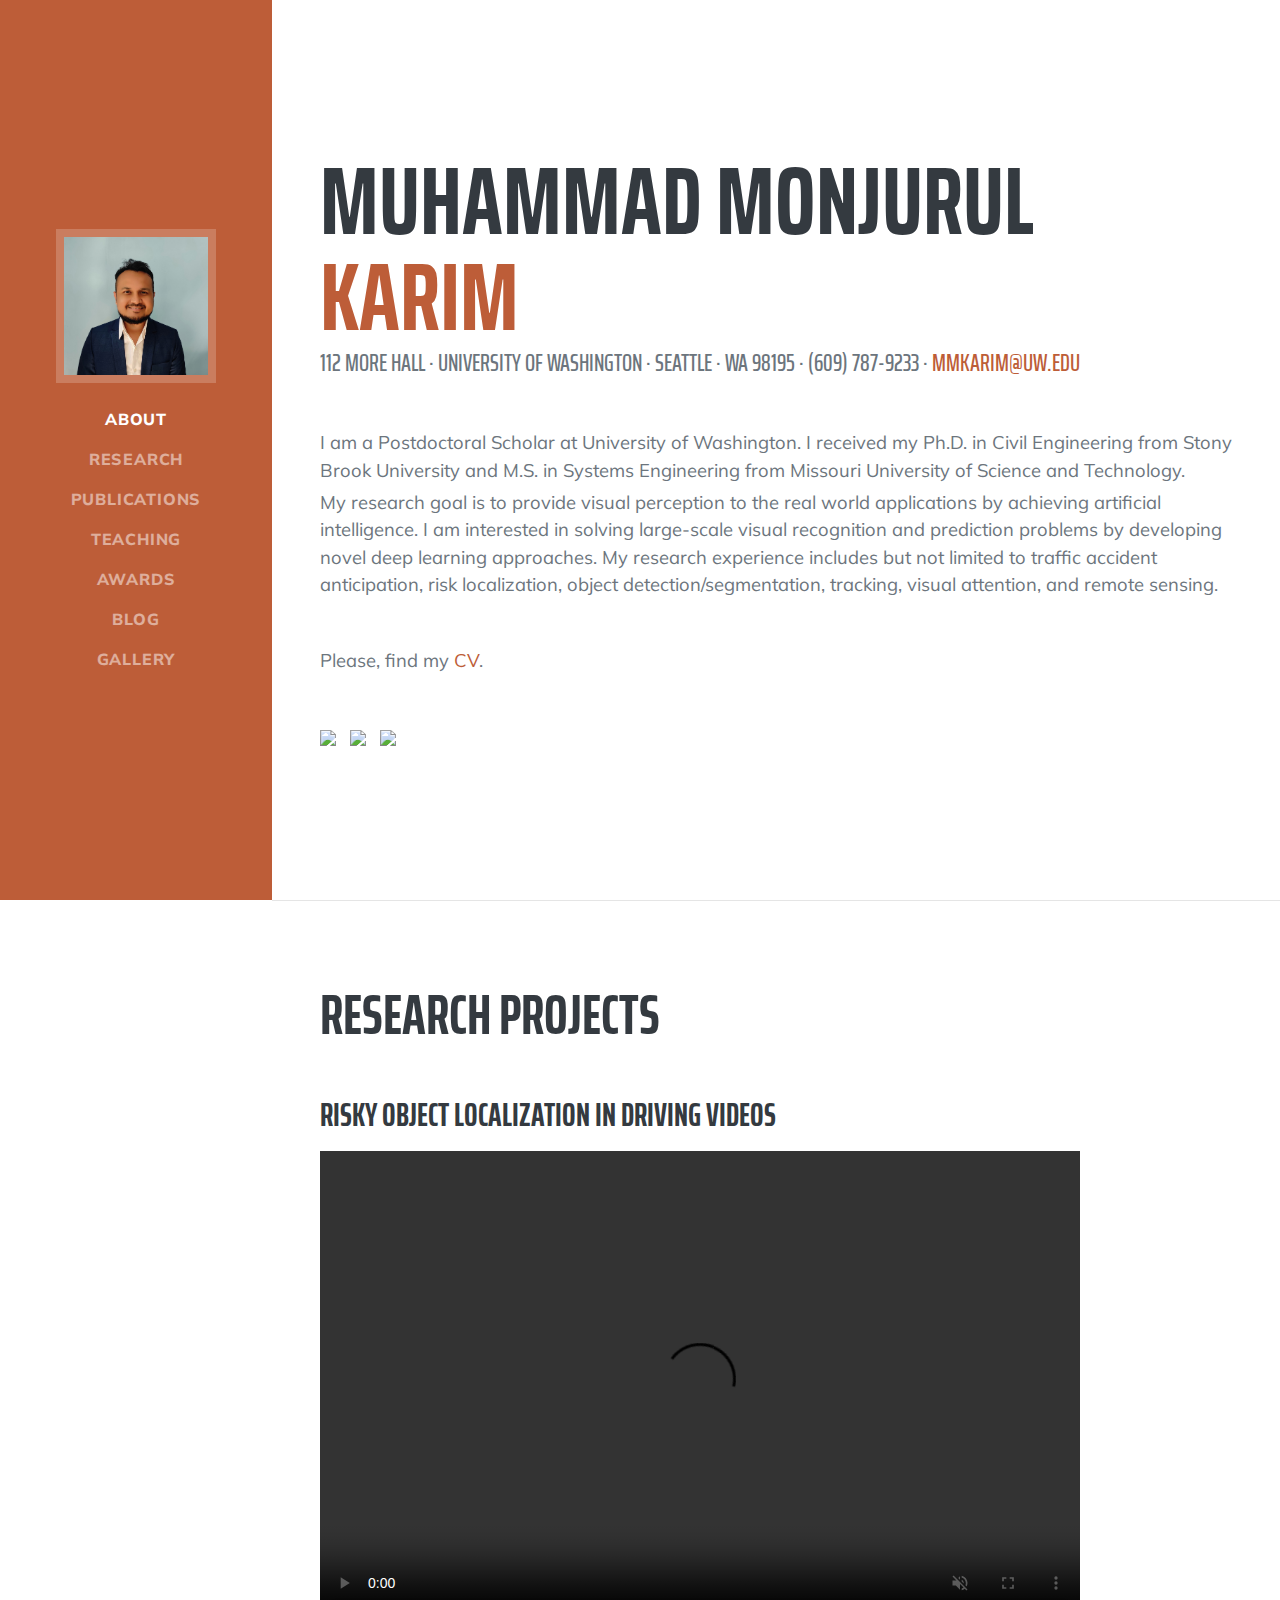
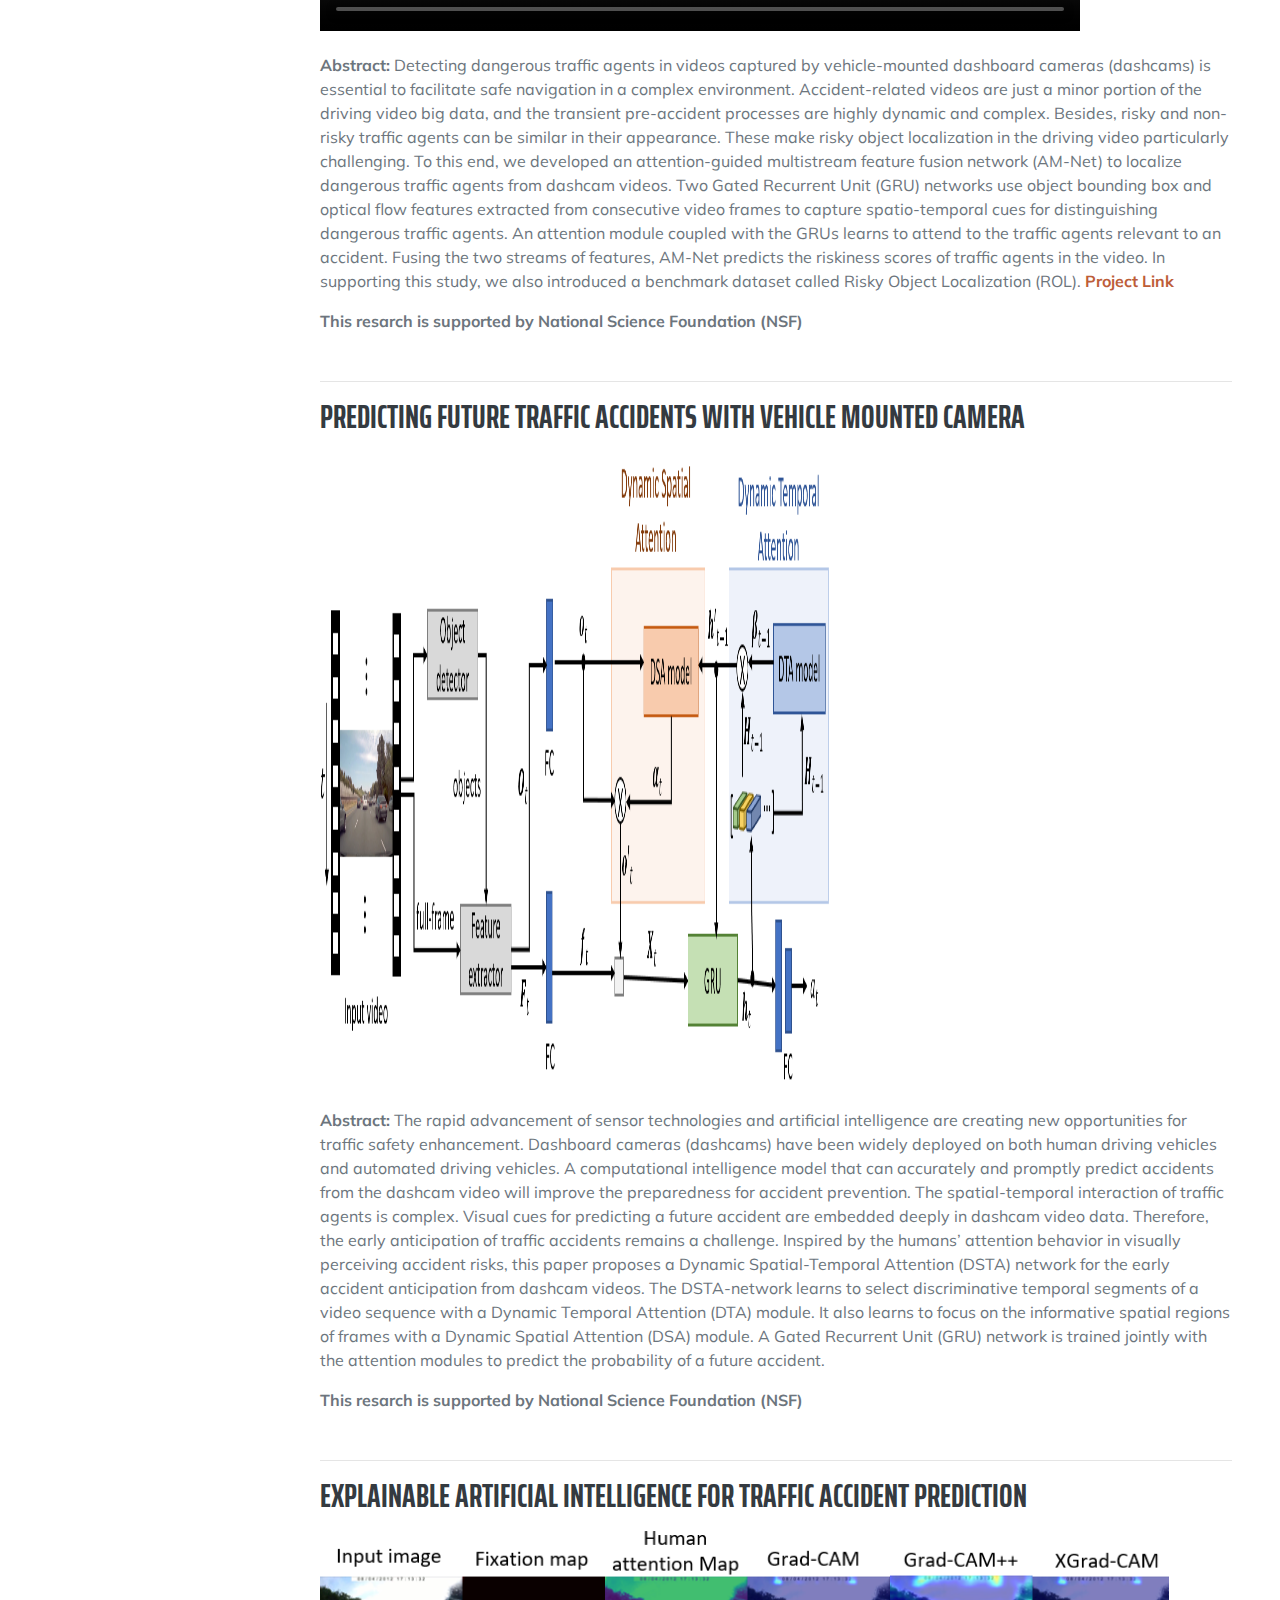
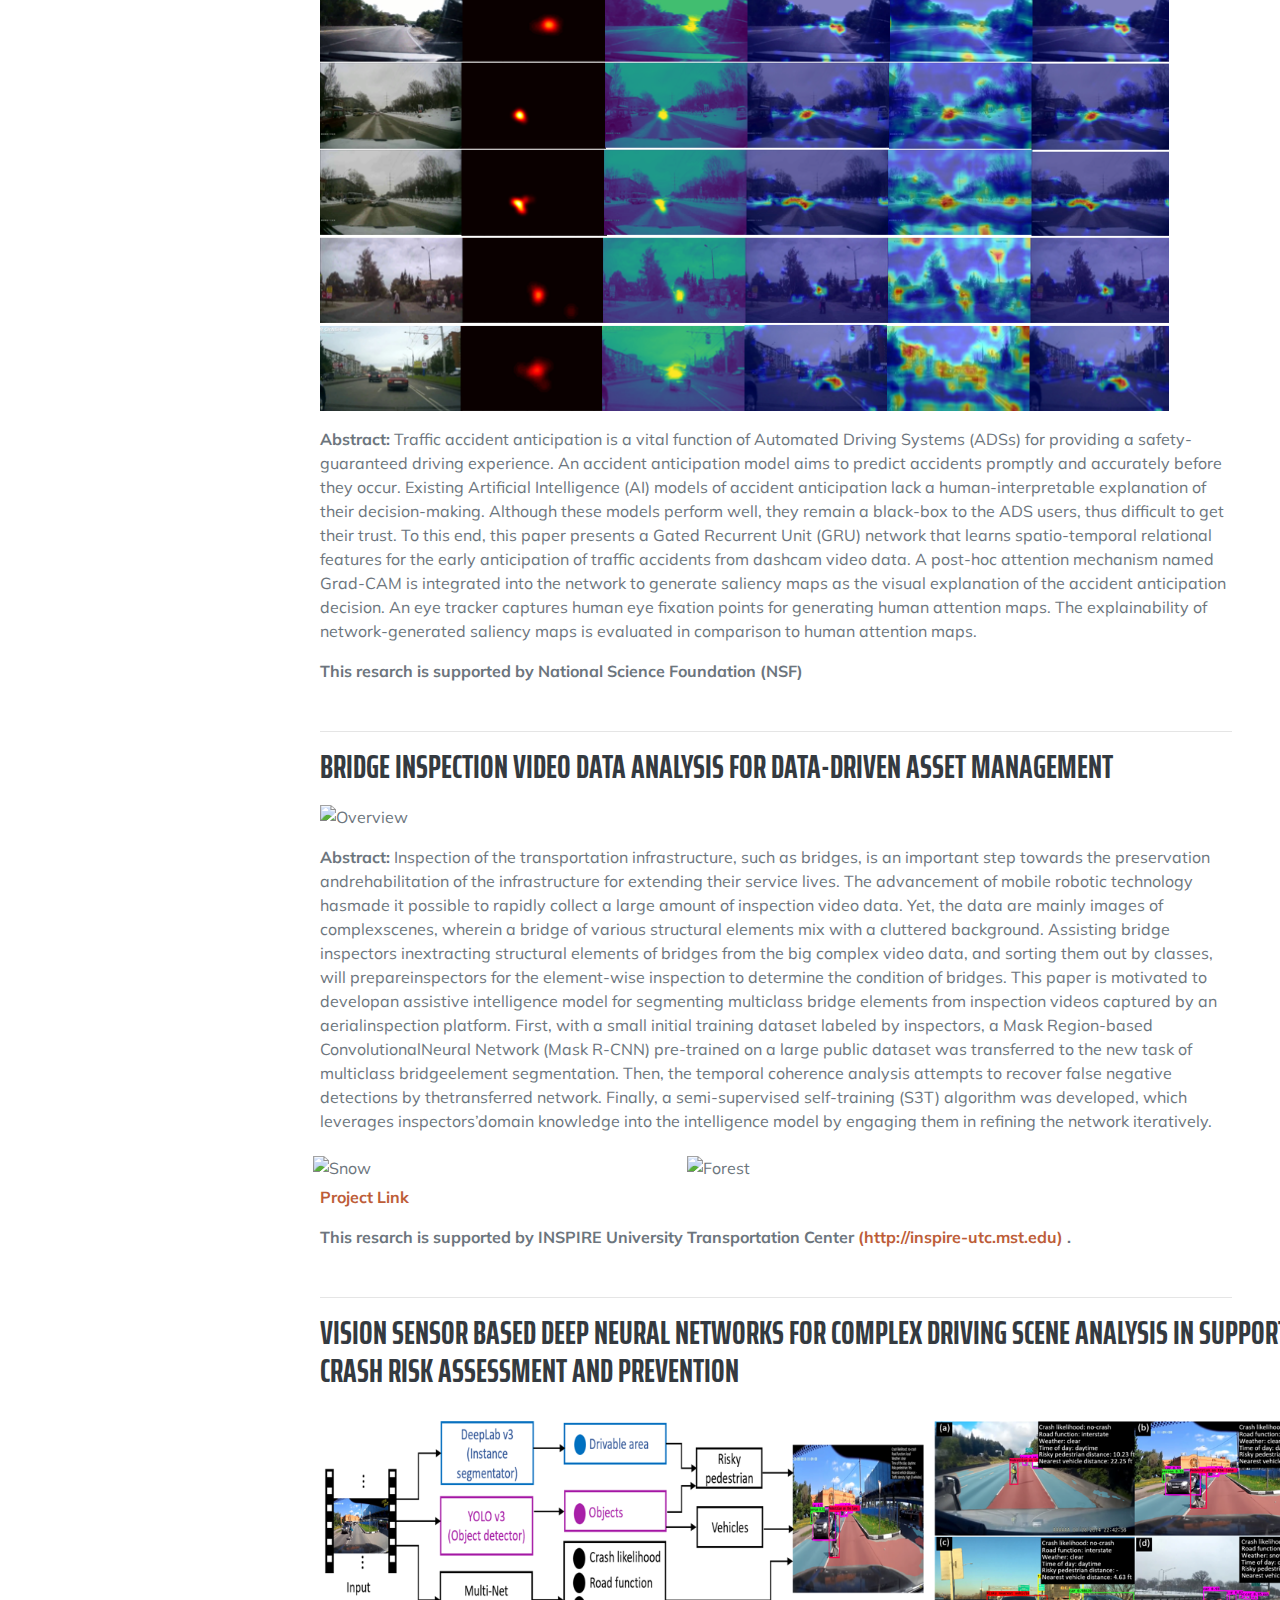
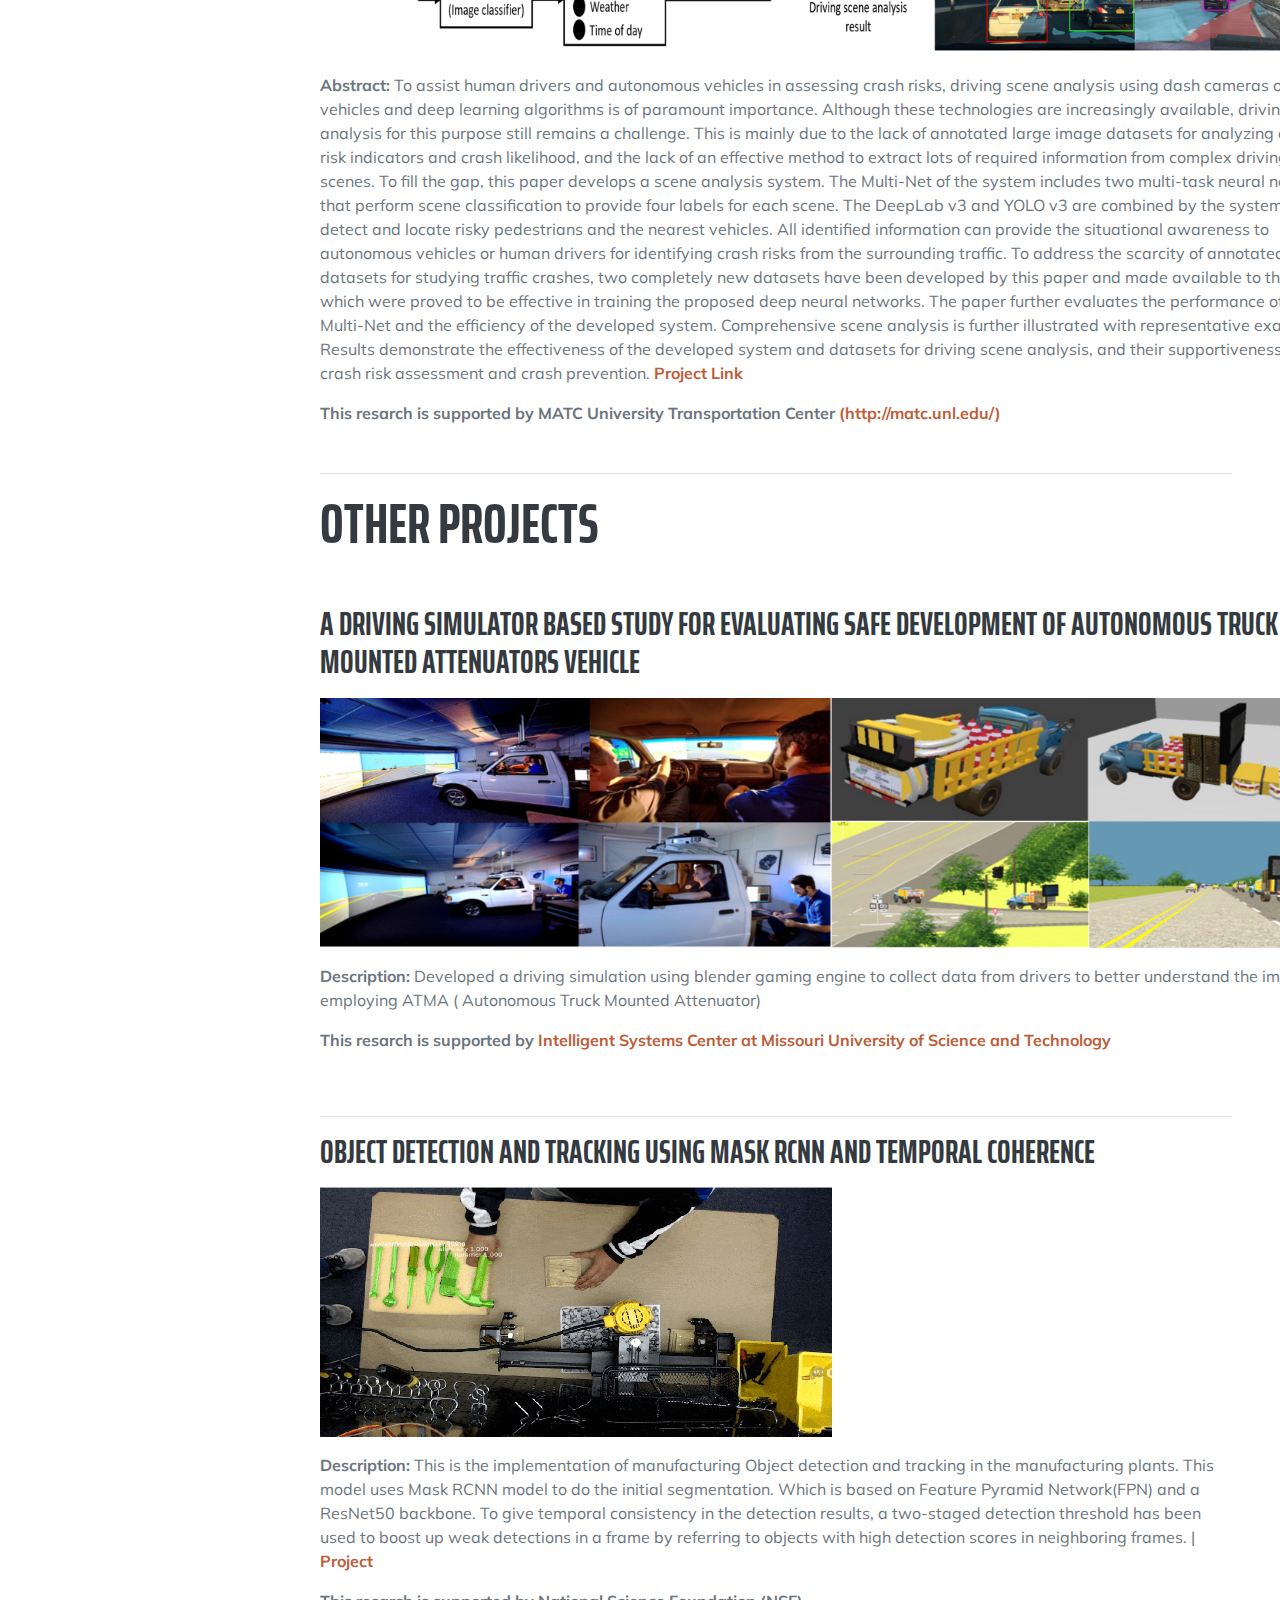
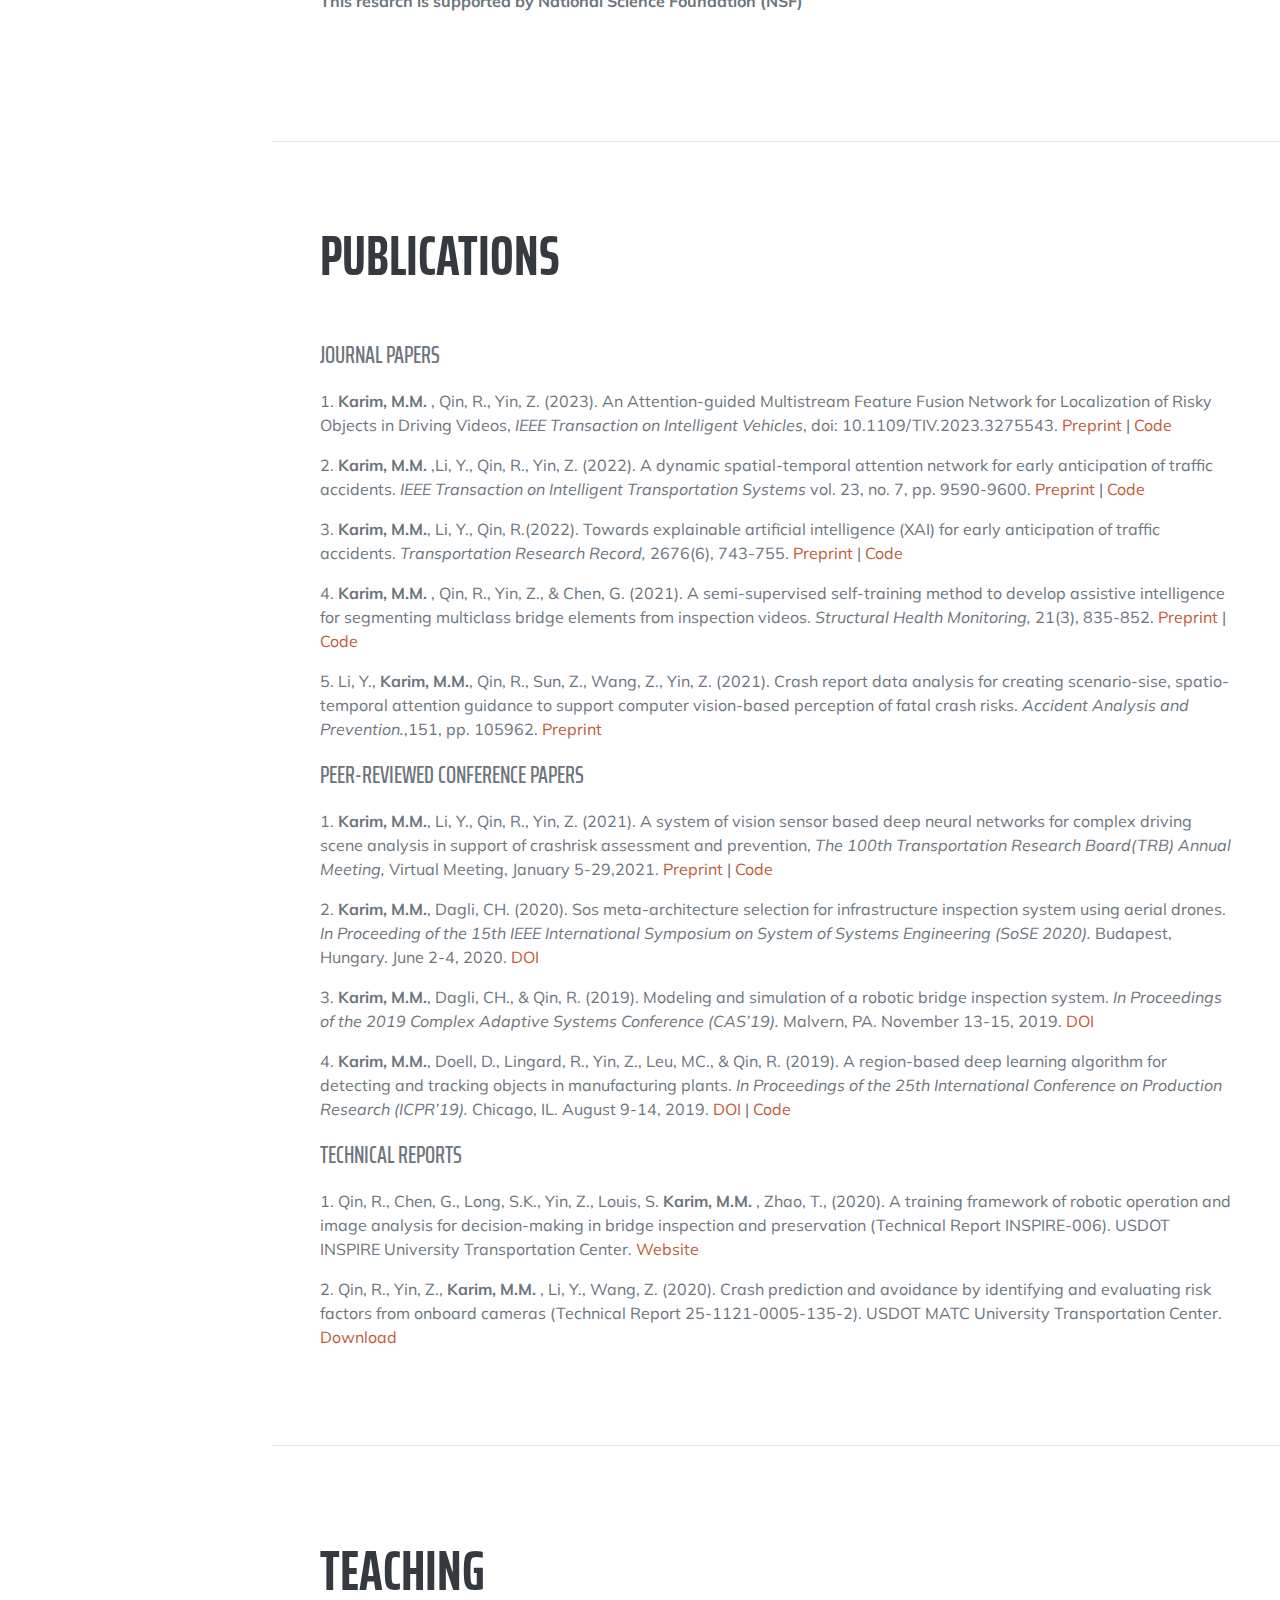
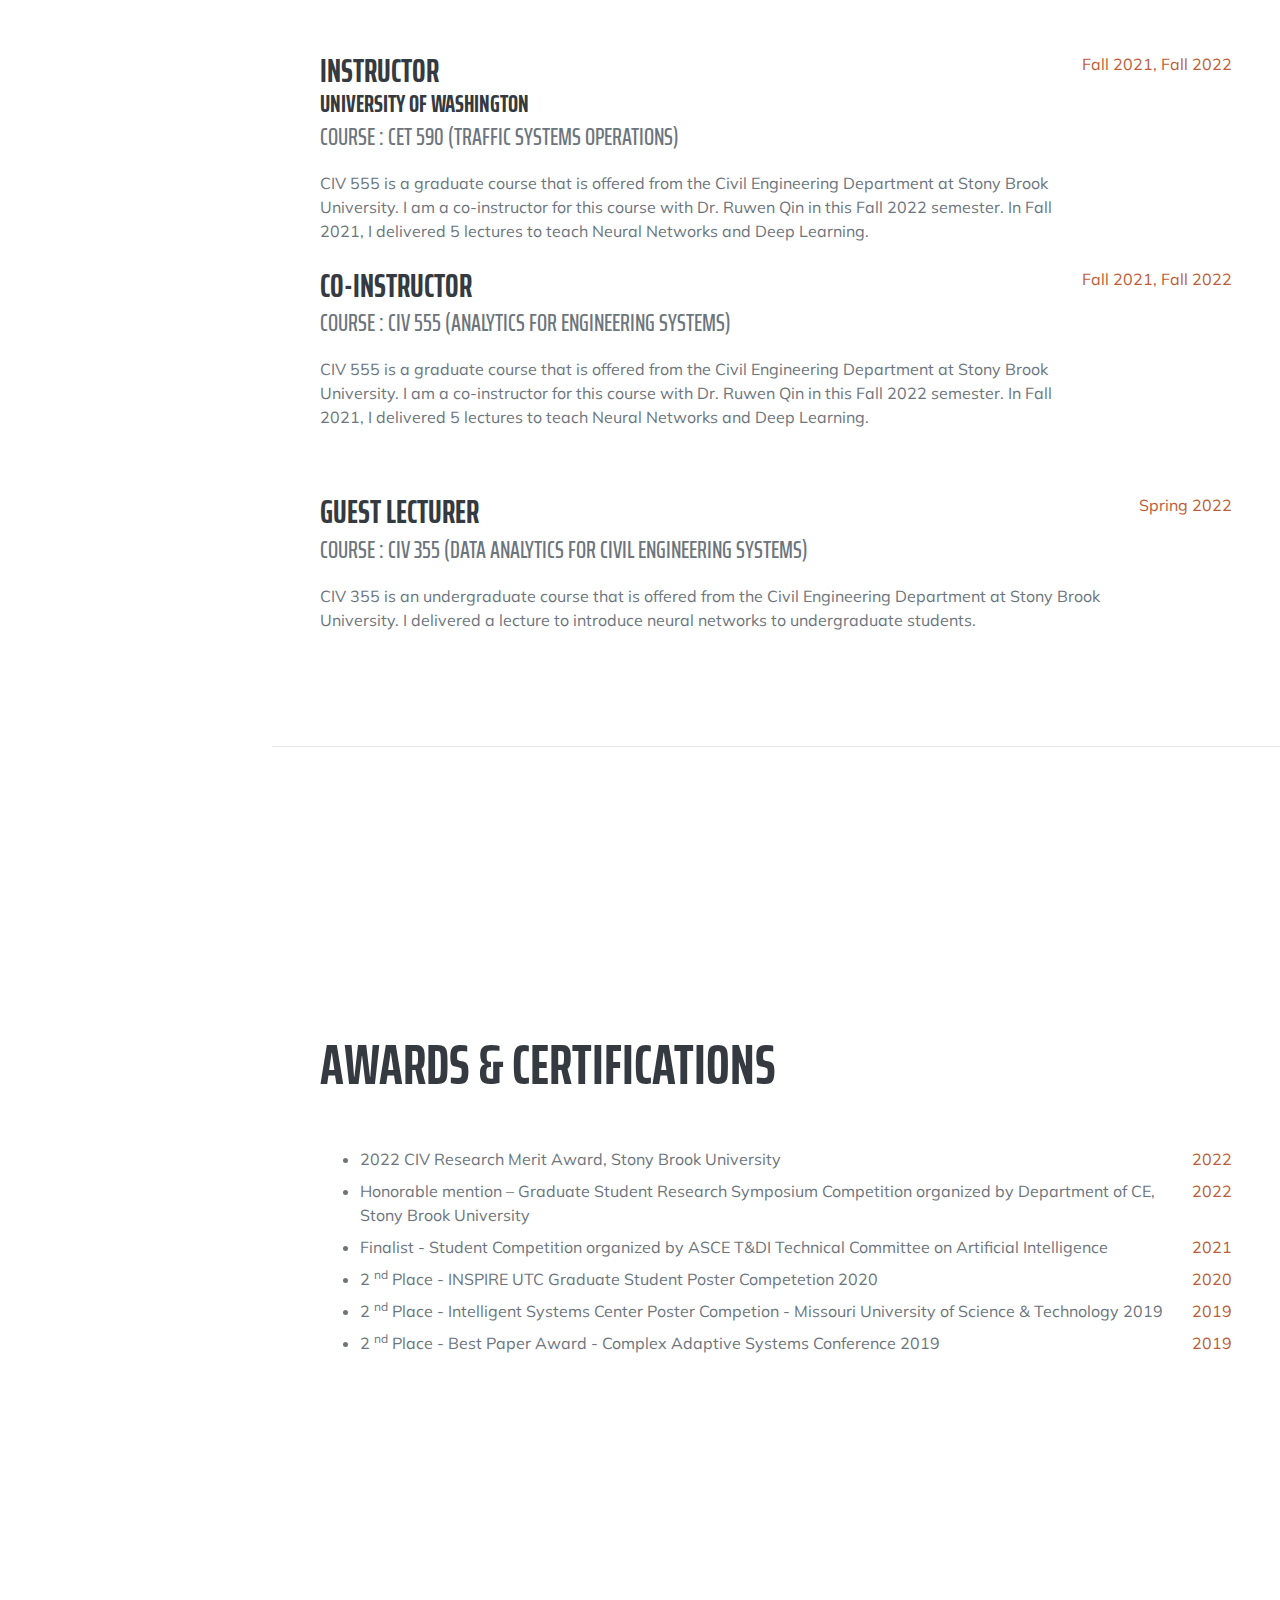
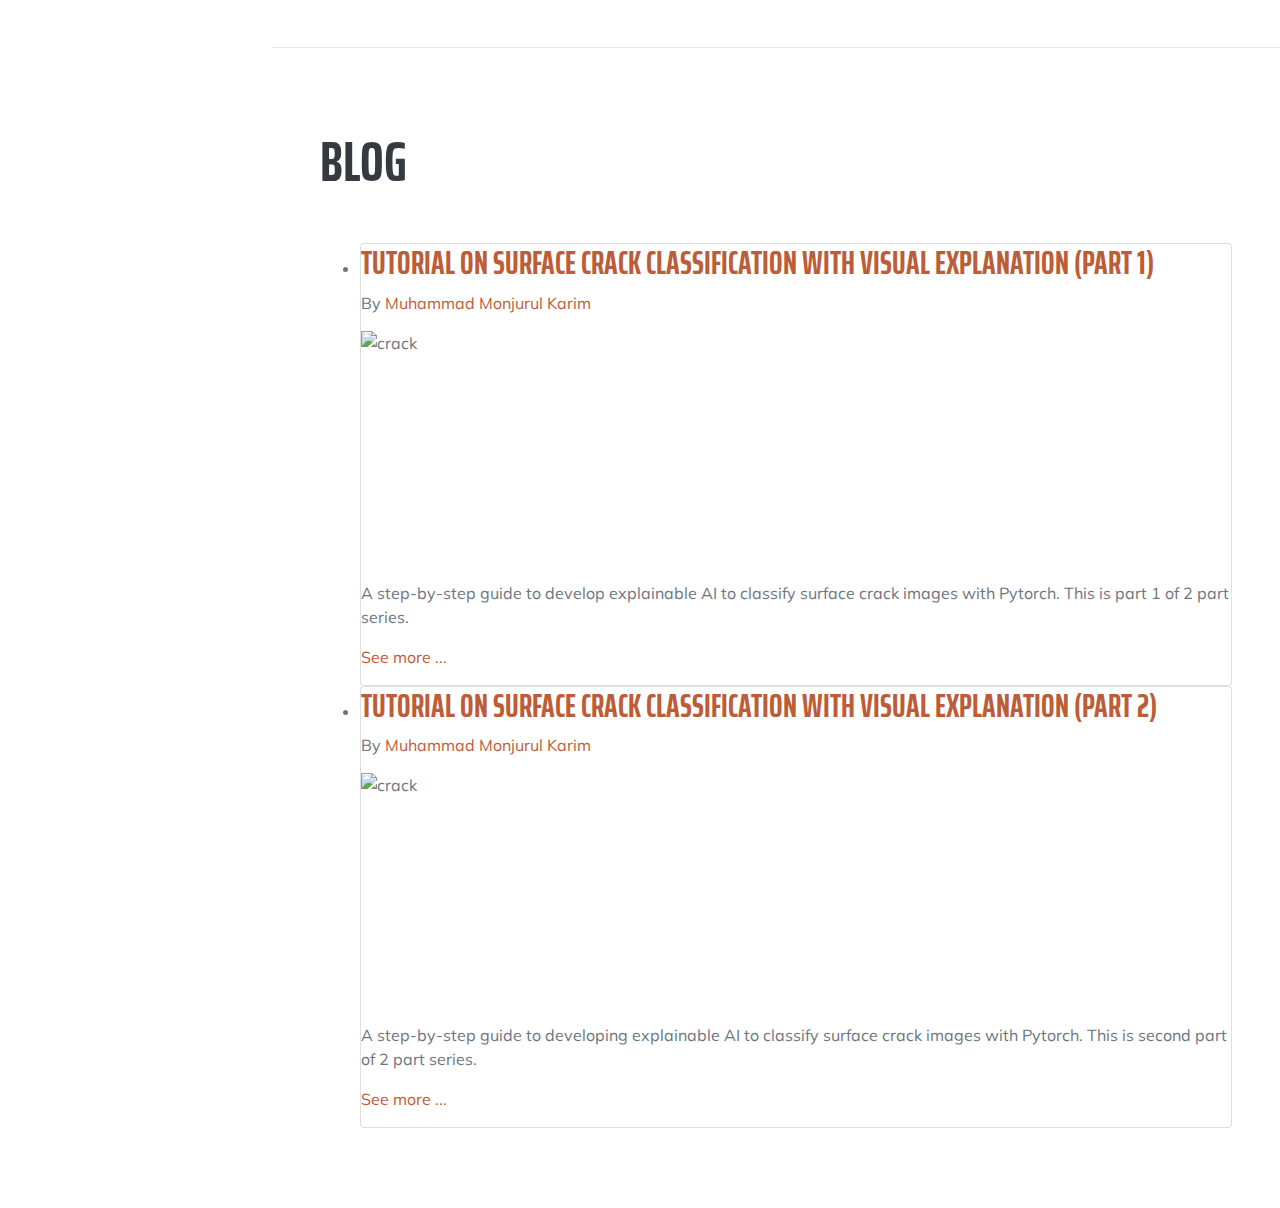
==== commit fd06f2b7: "Update teaching.html" ====
--- a/index.html
+++ b/index.html
@@ -291,6 +291,7 @@
         <div class="d-flex flex-column flex-md-row justify-content-between mb-4">
         <div class="flex-grow-1">
             <h3 class="mb-0">Instructor</h3>
+            <h4 class="mb-0">University of Washington</h4>
             <div class="subheading mb-3">Course : CET 590 (Traffic Systems Operations) </div>
             <div>CIV 555 is a graduate course that is offered from the Civil Engineering Department at Stony Brook University. I am a co-instructor for this course with Dr. Ruwen Qin in this Fall 2022 semester. In Fall 2021, I delivered 5 lectures to teach Neural Networks and Deep Learning.
             </div>
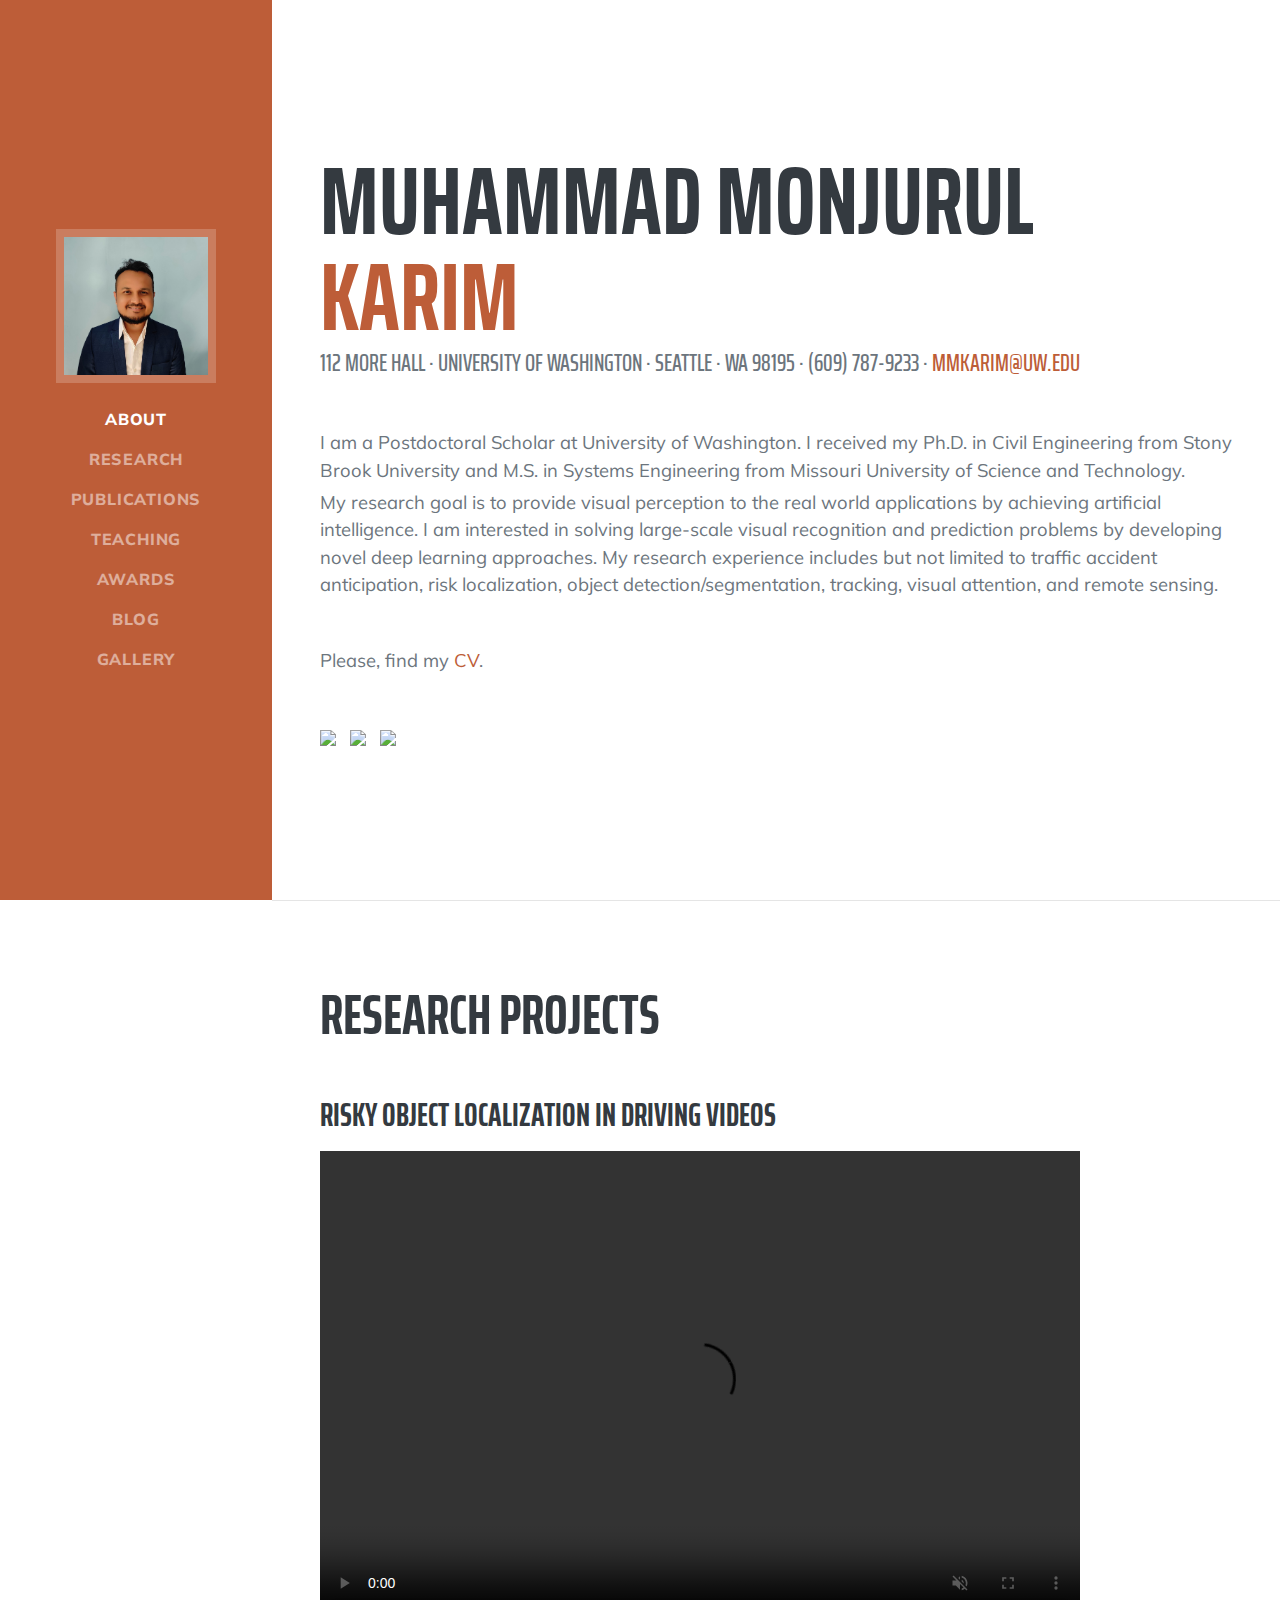
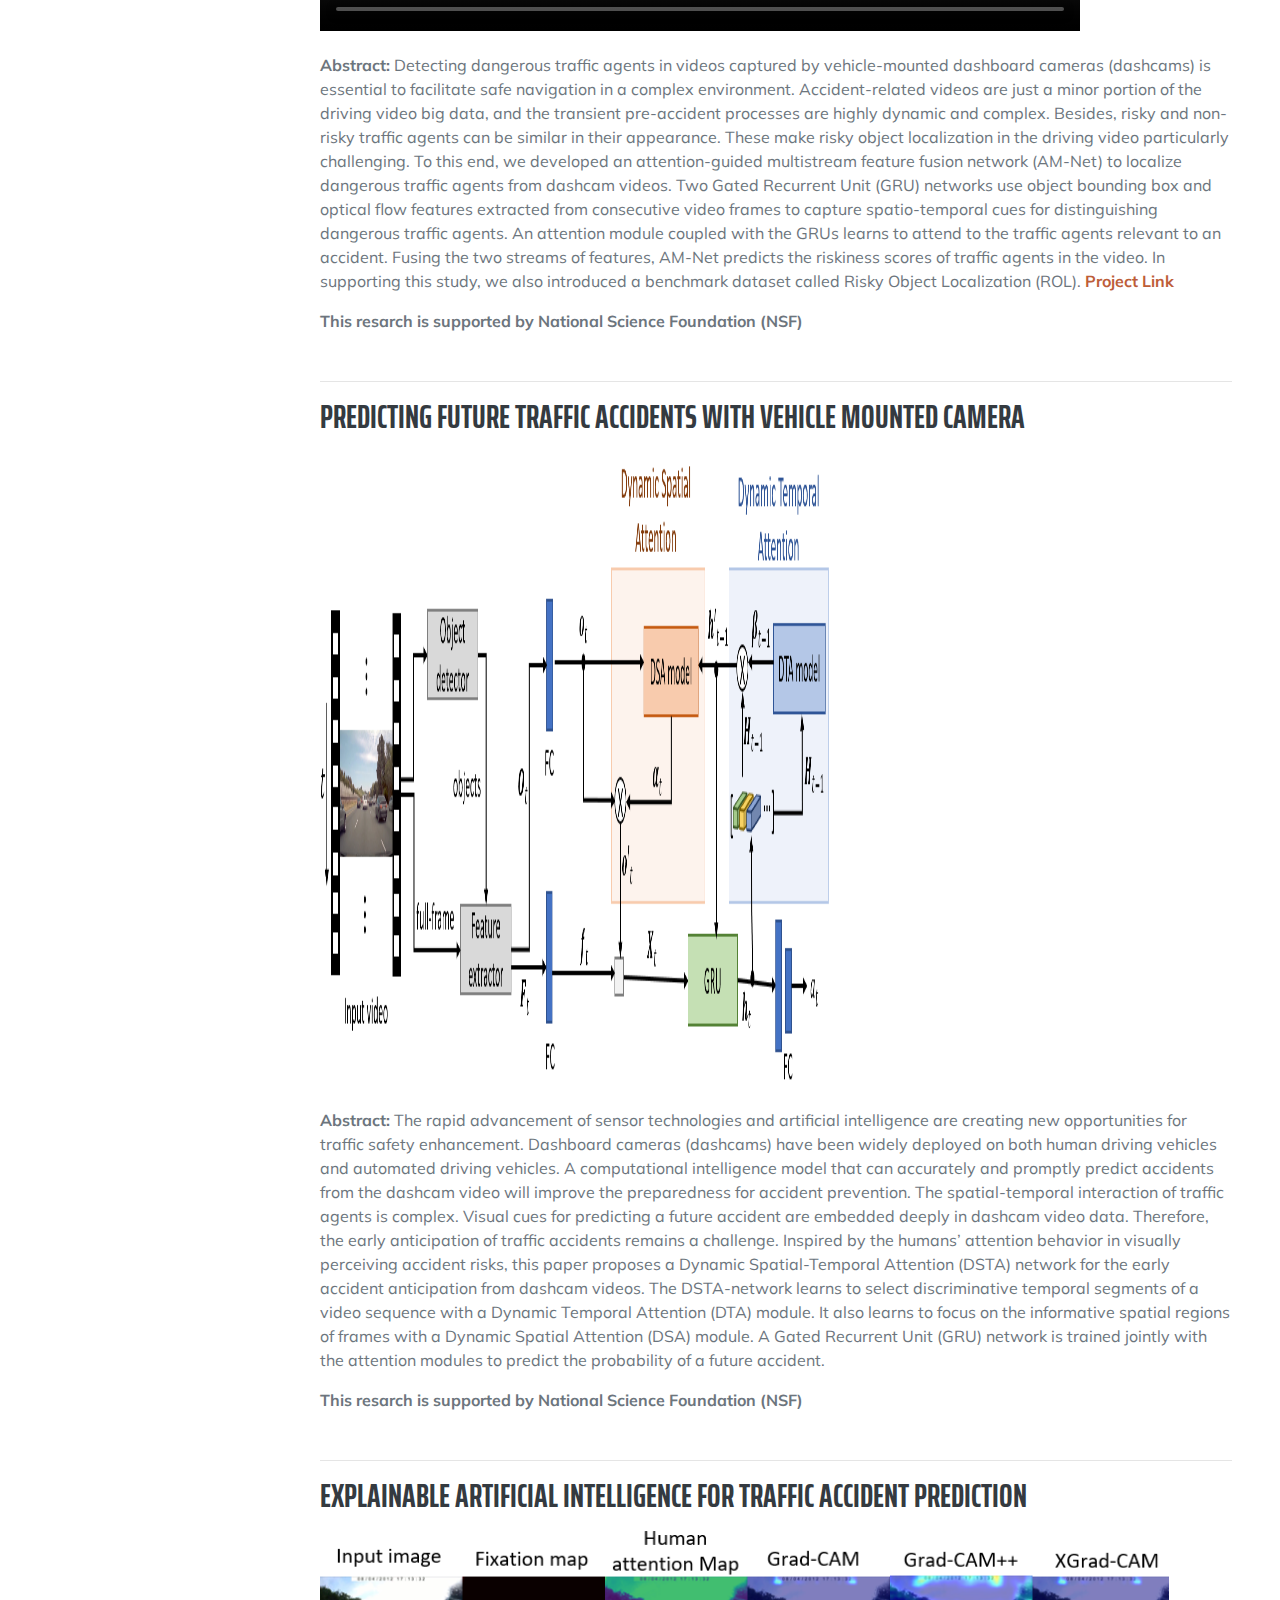
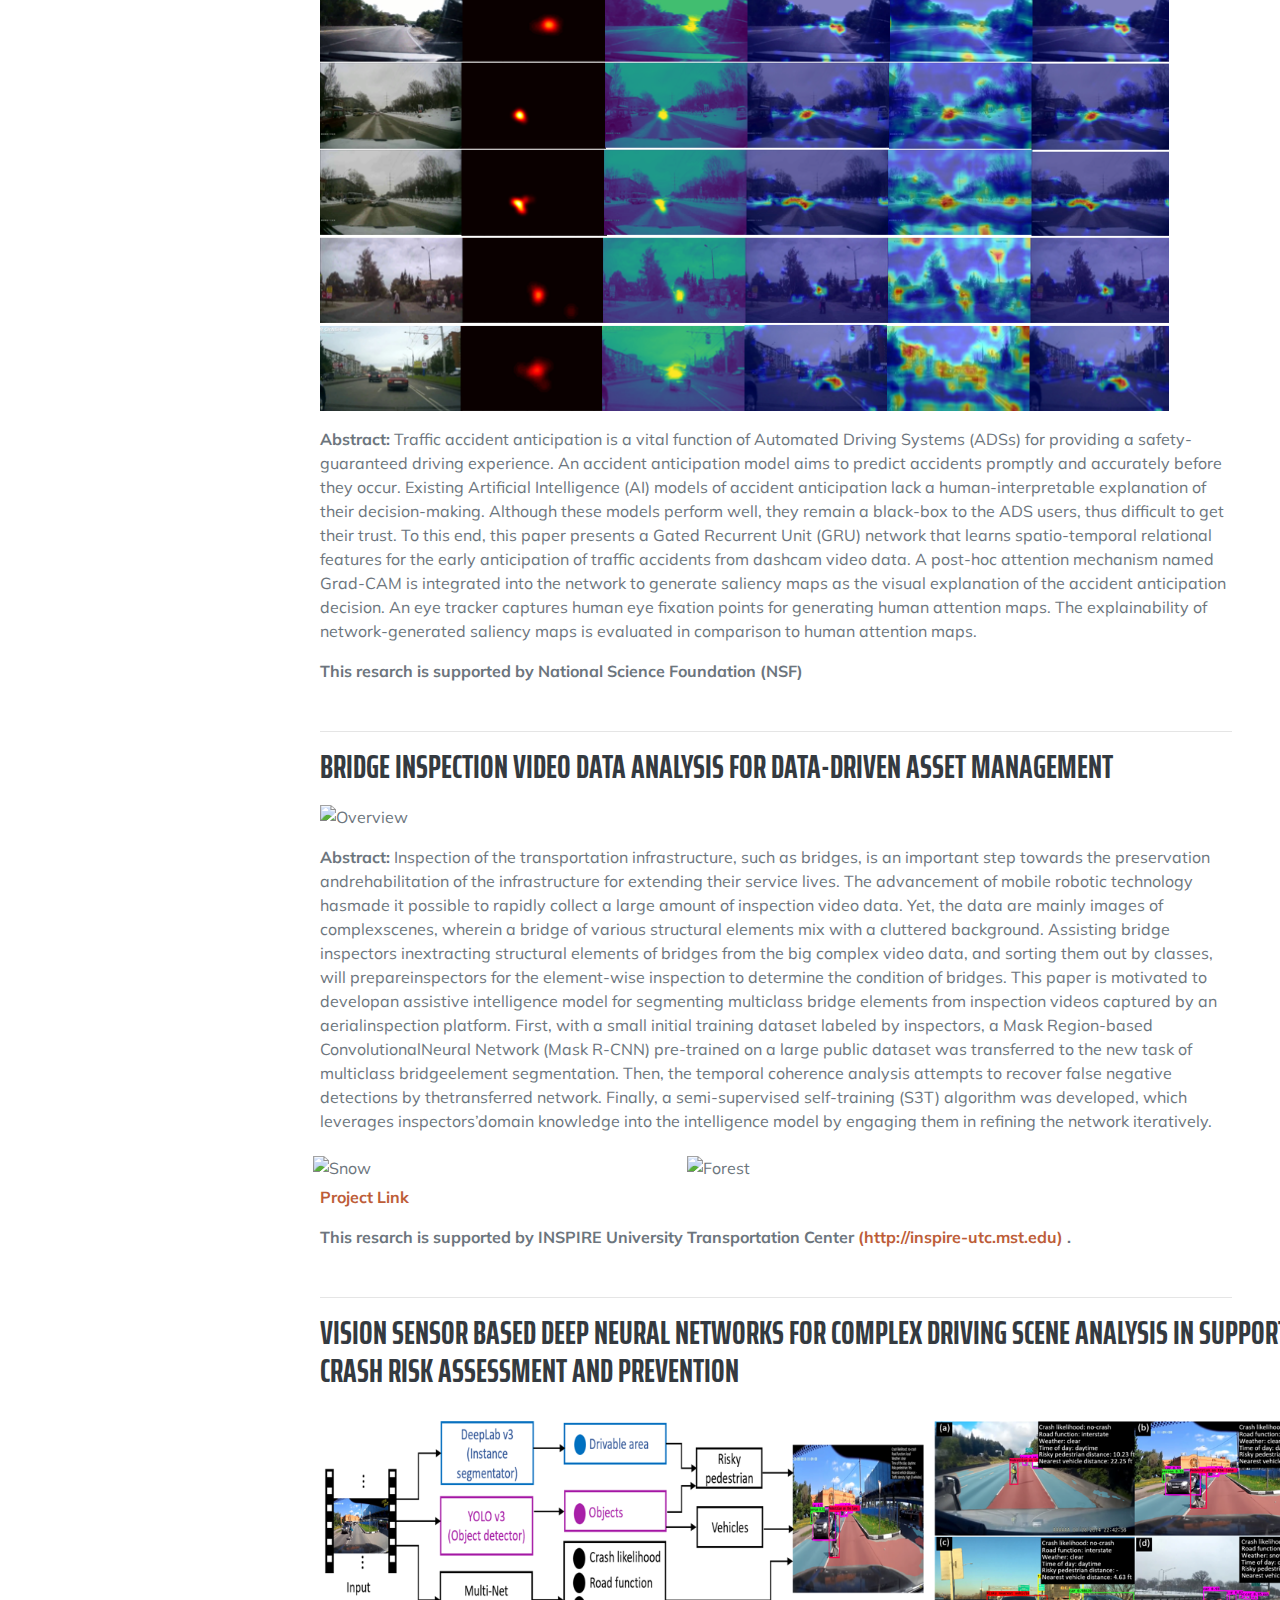
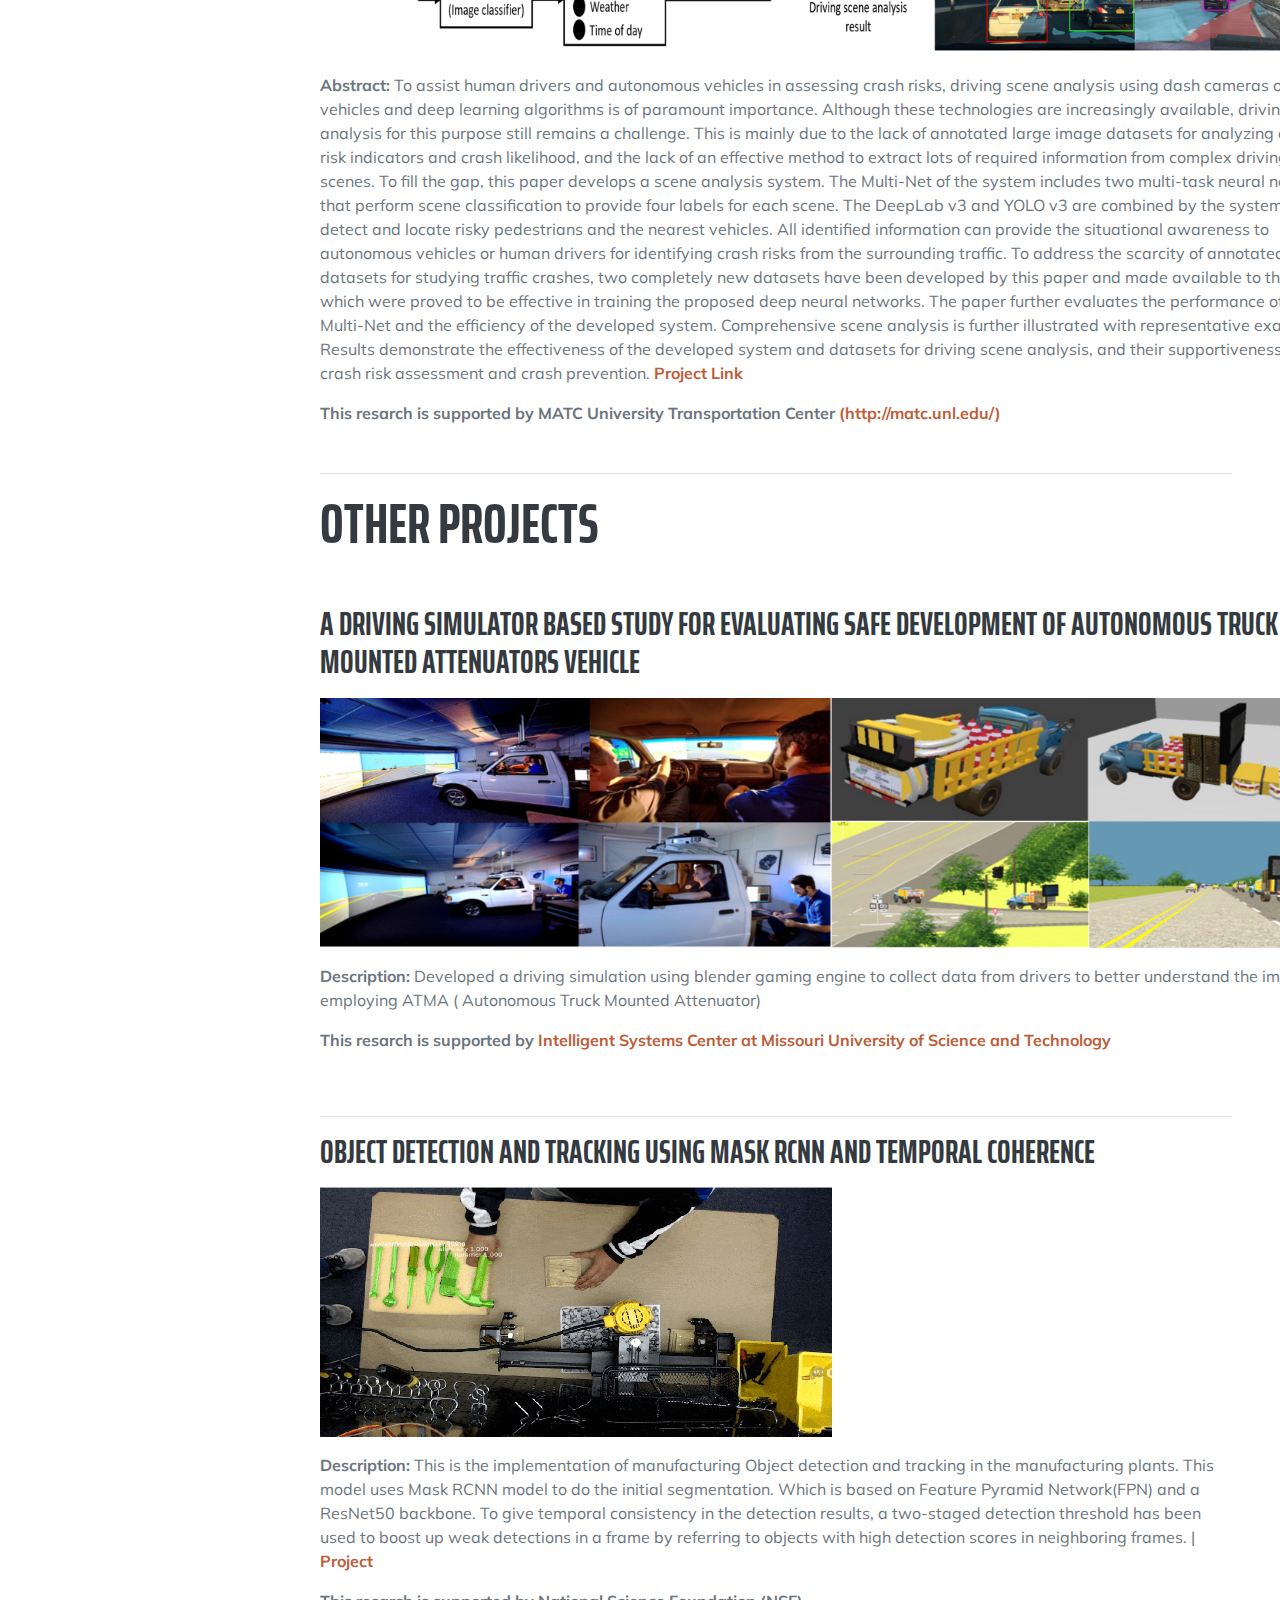
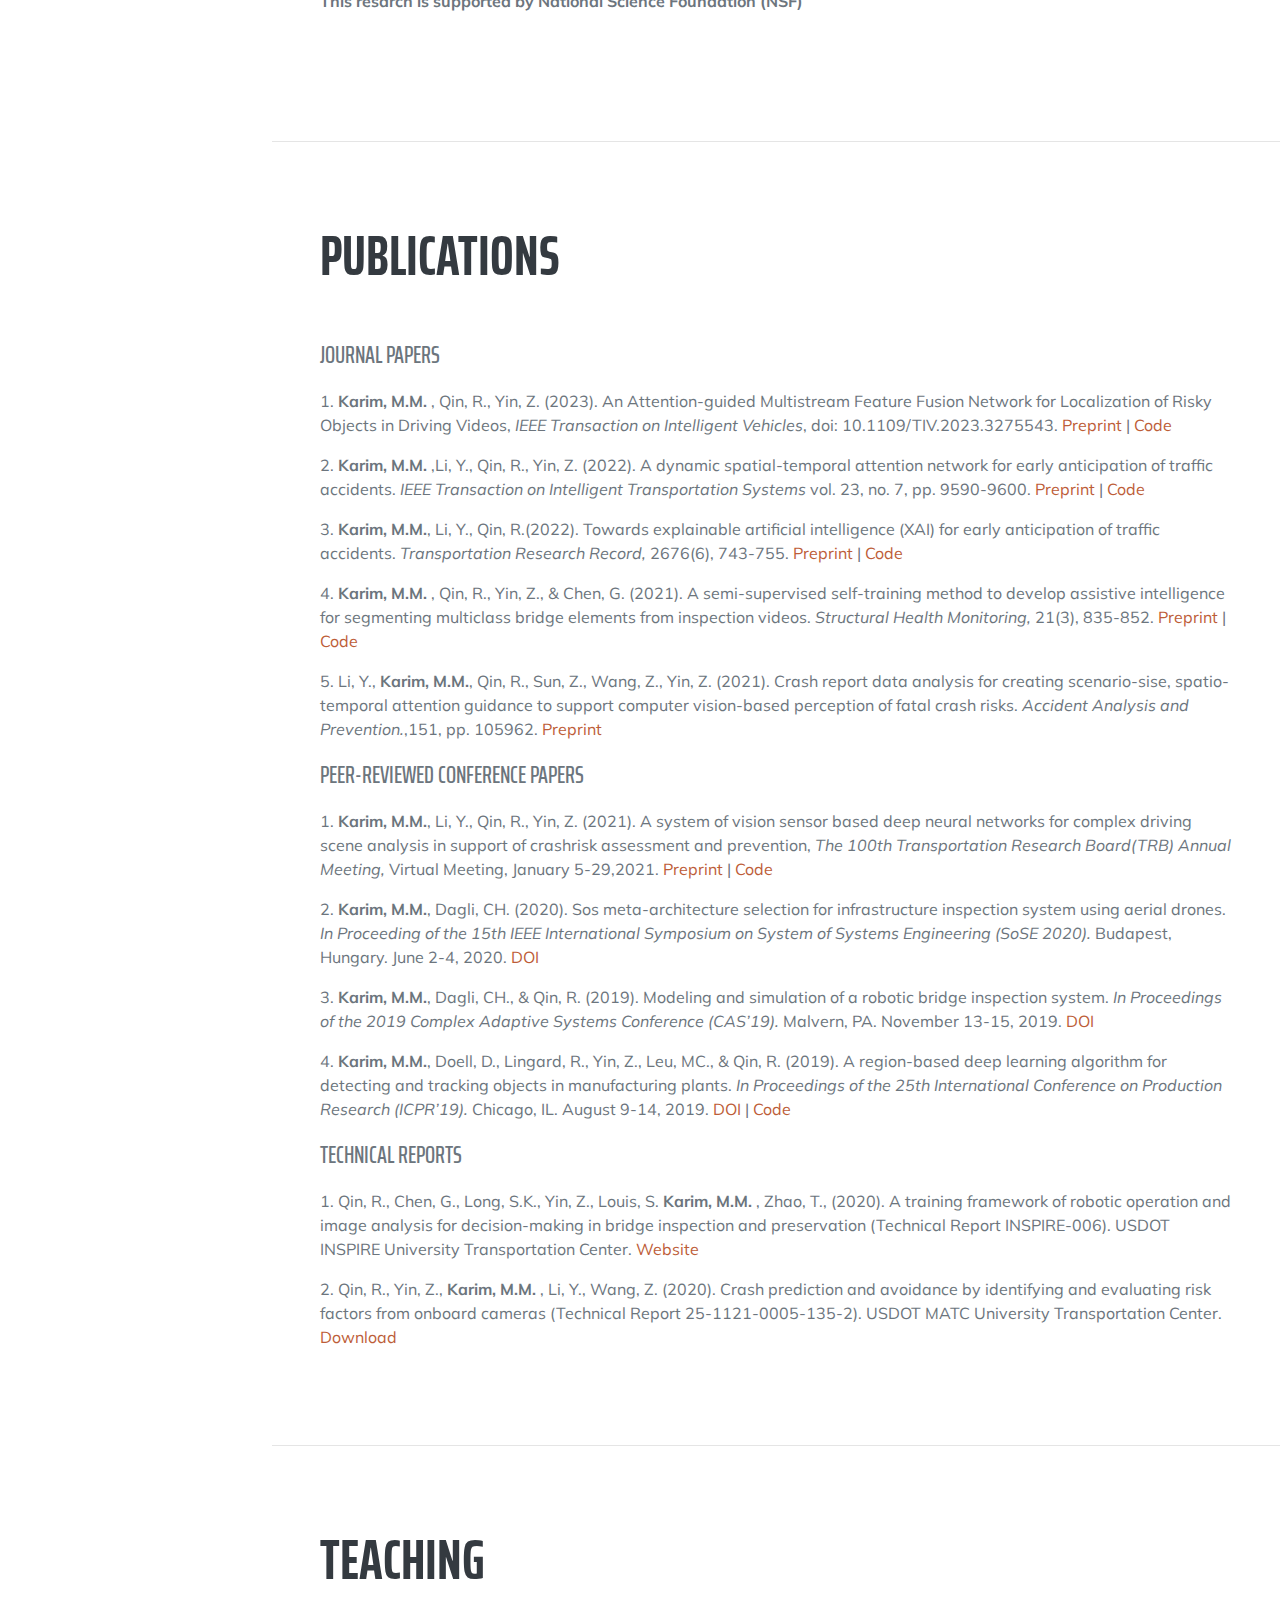
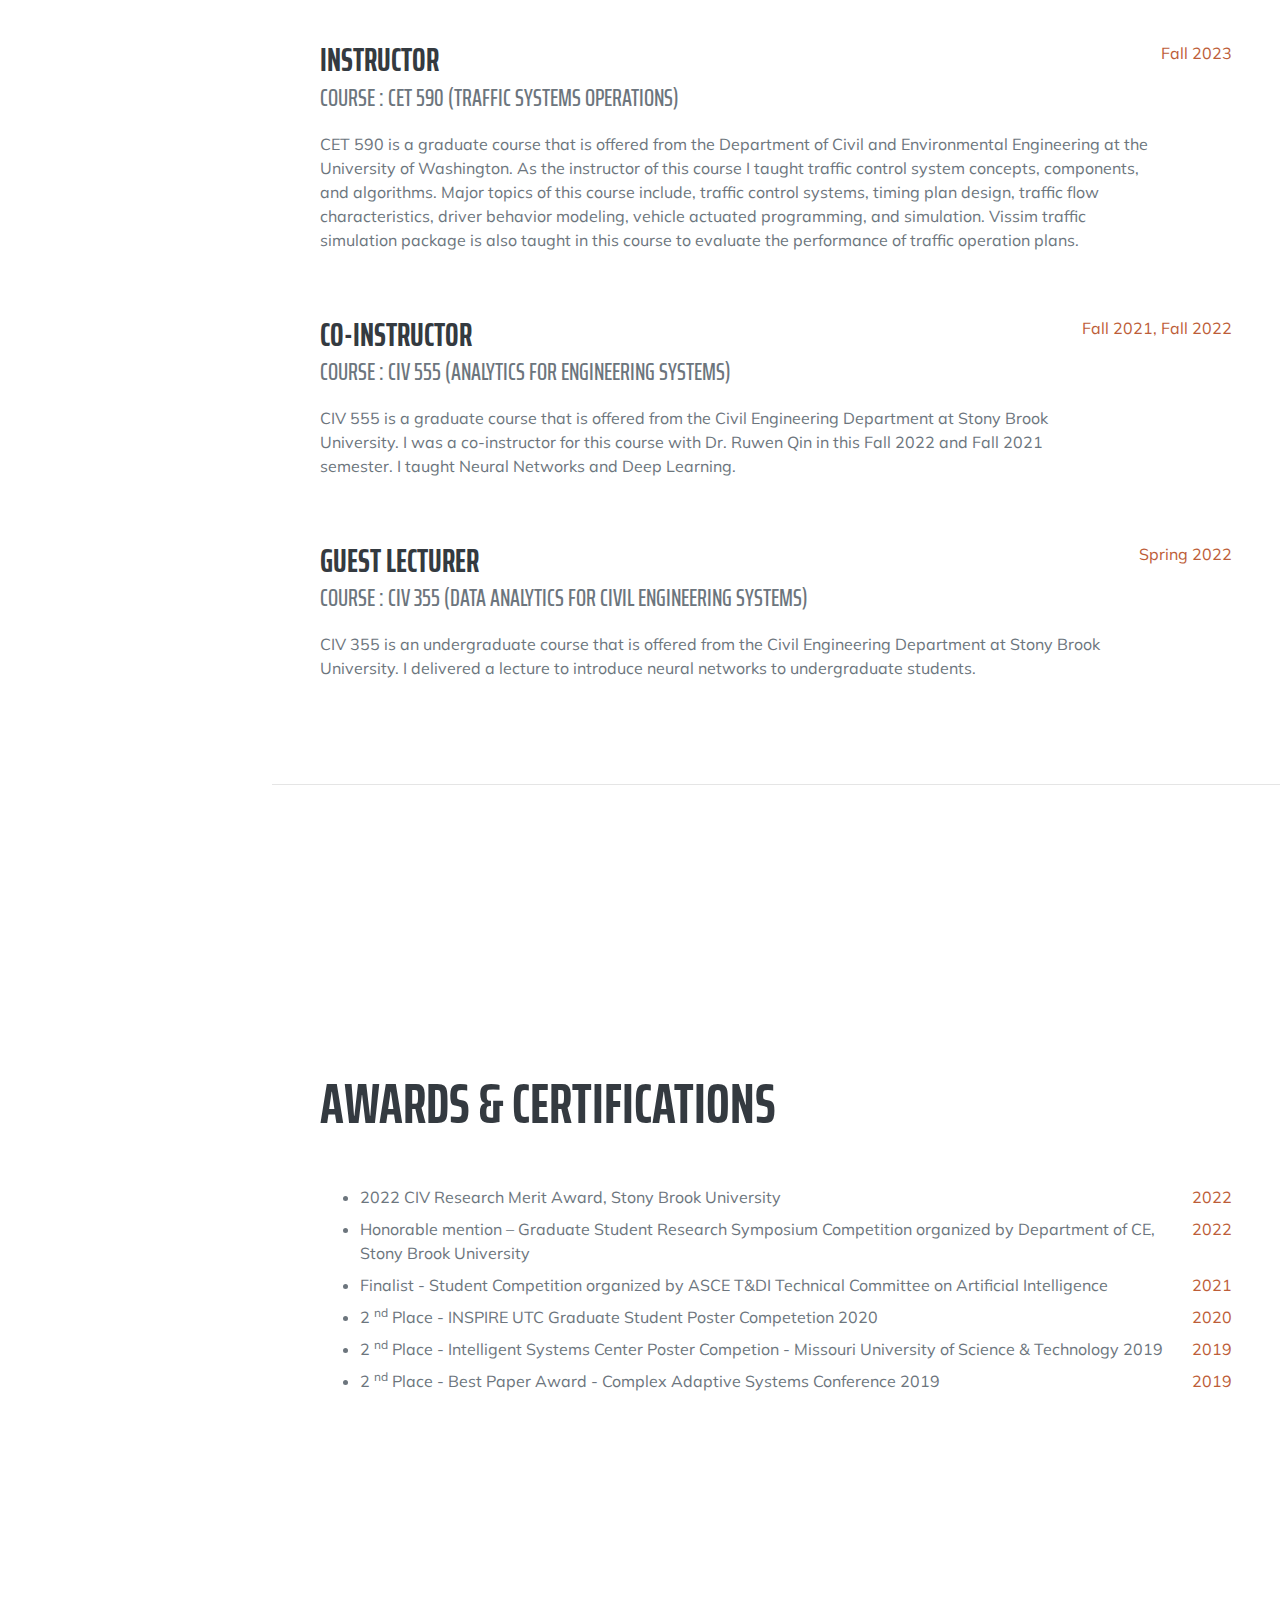
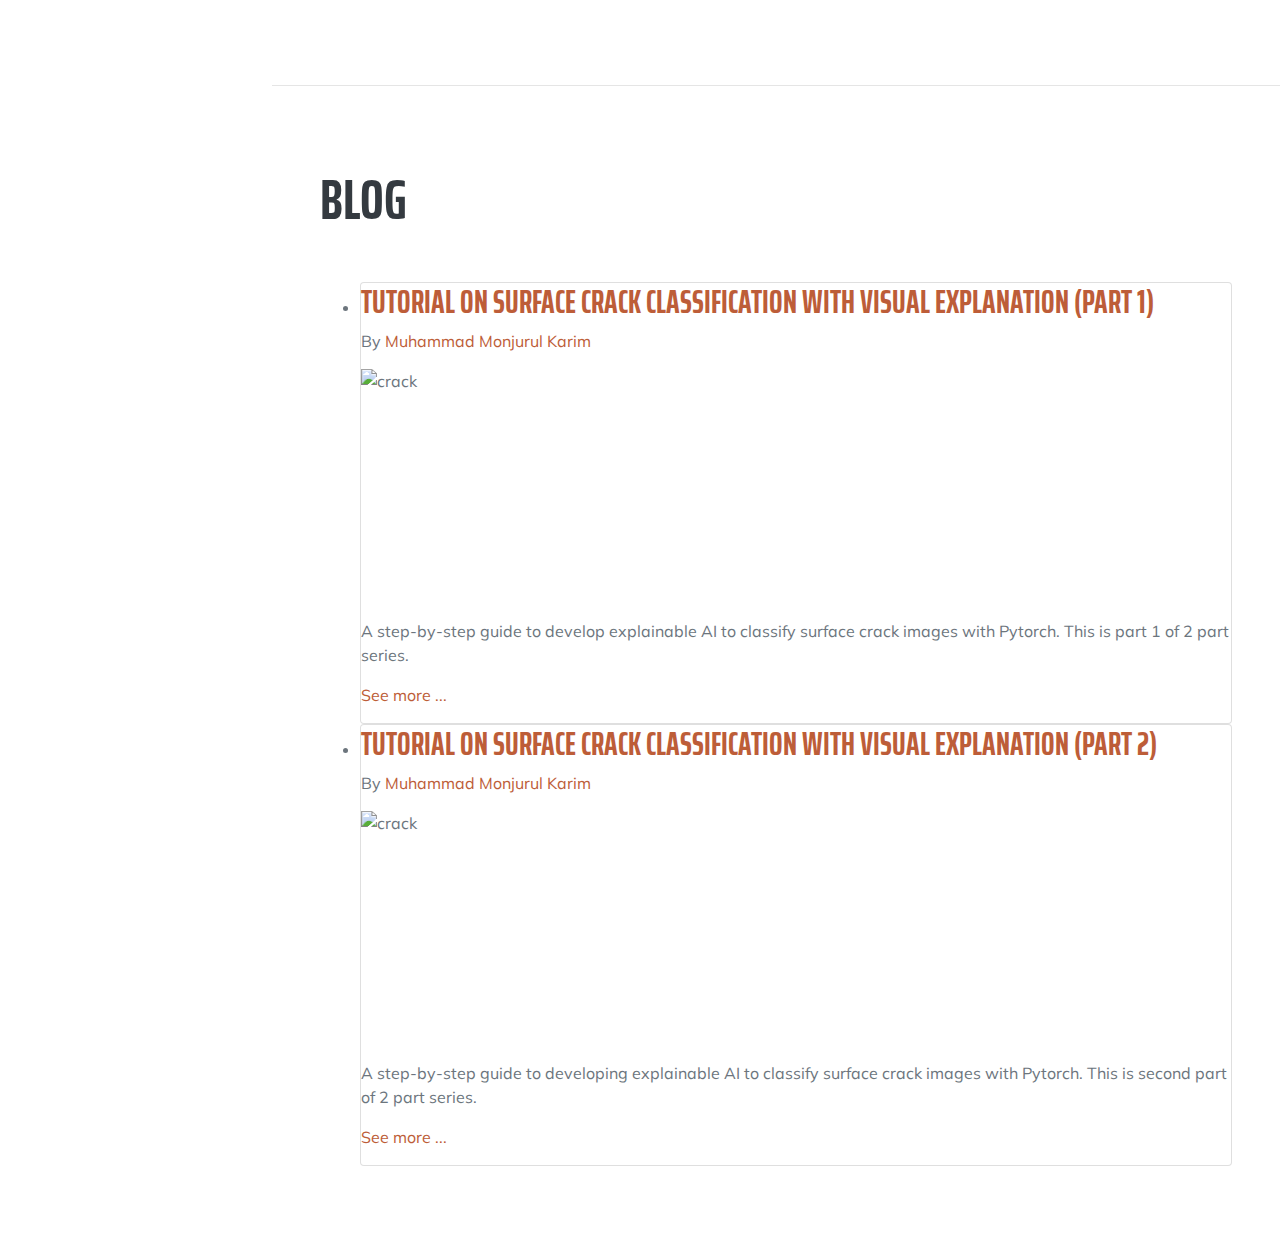
==== commit a0b66b8d: "Teaching updated.html" ====
--- a/index.html
+++ b/index.html
@@ -291,19 +291,20 @@
         <div class="d-flex flex-column flex-md-row justify-content-between mb-4">
         <div class="flex-grow-1">
             <h3 class="mb-0">Instructor</h3>
-            <h4 class="mb-0">University of Washington</h4>
             <div class="subheading mb-3">Course : CET 590 (Traffic Systems Operations) </div>
-            <div>CIV 555 is a graduate course that is offered from the Civil Engineering Department at Stony Brook University. I am a co-instructor for this course with Dr. Ruwen Qin in this Fall 2022 semester. In Fall 2021, I delivered 5 lectures to teach Neural Networks and Deep Learning.
+            <div>CET 590 is a graduate course that is offered from the Department of Civil and Environmental Engineering at the University of Washington. As the instructor of this course I taught traffic control system concepts, components, and algorithms. Major topics of this course include, traffic control systems, timing plan design, traffic flow characteristics, driver behavior modeling, vehicle actuated programming, and simulation. Vissim traffic simulation package is also taught in this course to evaluate the performance of traffic operation plans.
             </div>
           </div>
-        <div class="flex-shrink-0"><span class="text-primary">Fall 2021, Fall 2022</span></div>
+        <div class="flex-shrink-0"><span class="text-primary">Fall 2023</span></div>
         </div>
+
+        <p>&nbsp;</p>
 
       <div class="d-flex flex-column flex-md-row justify-content-between mb-4">
         <div class="flex-grow-1">
             <h3 class="mb-0">Co-Instructor</h3>
             <div class="subheading mb-3">Course : CIV 555 (Analytics for Engineering Systems) </div>
-            <div>CIV 555 is a graduate course that is offered from the Civil Engineering Department at Stony Brook University. I am a co-instructor for this course with Dr. Ruwen Qin in this Fall 2022 semester. In Fall 2021, I delivered 5 lectures to teach Neural Networks and Deep Learning.
+            <div>CIV 555 is a graduate course that is offered from the Civil Engineering Department at Stony Brook University. I was a co-instructor for this course with Dr. Ruwen Qin in this Fall 2022 and Fall 2021 semester. I taught Neural Networks and Deep Learning.
             </div>
           </div>
         <div class="flex-shrink-0"><span class="text-primary">Fall 2021, Fall 2022</span></div>
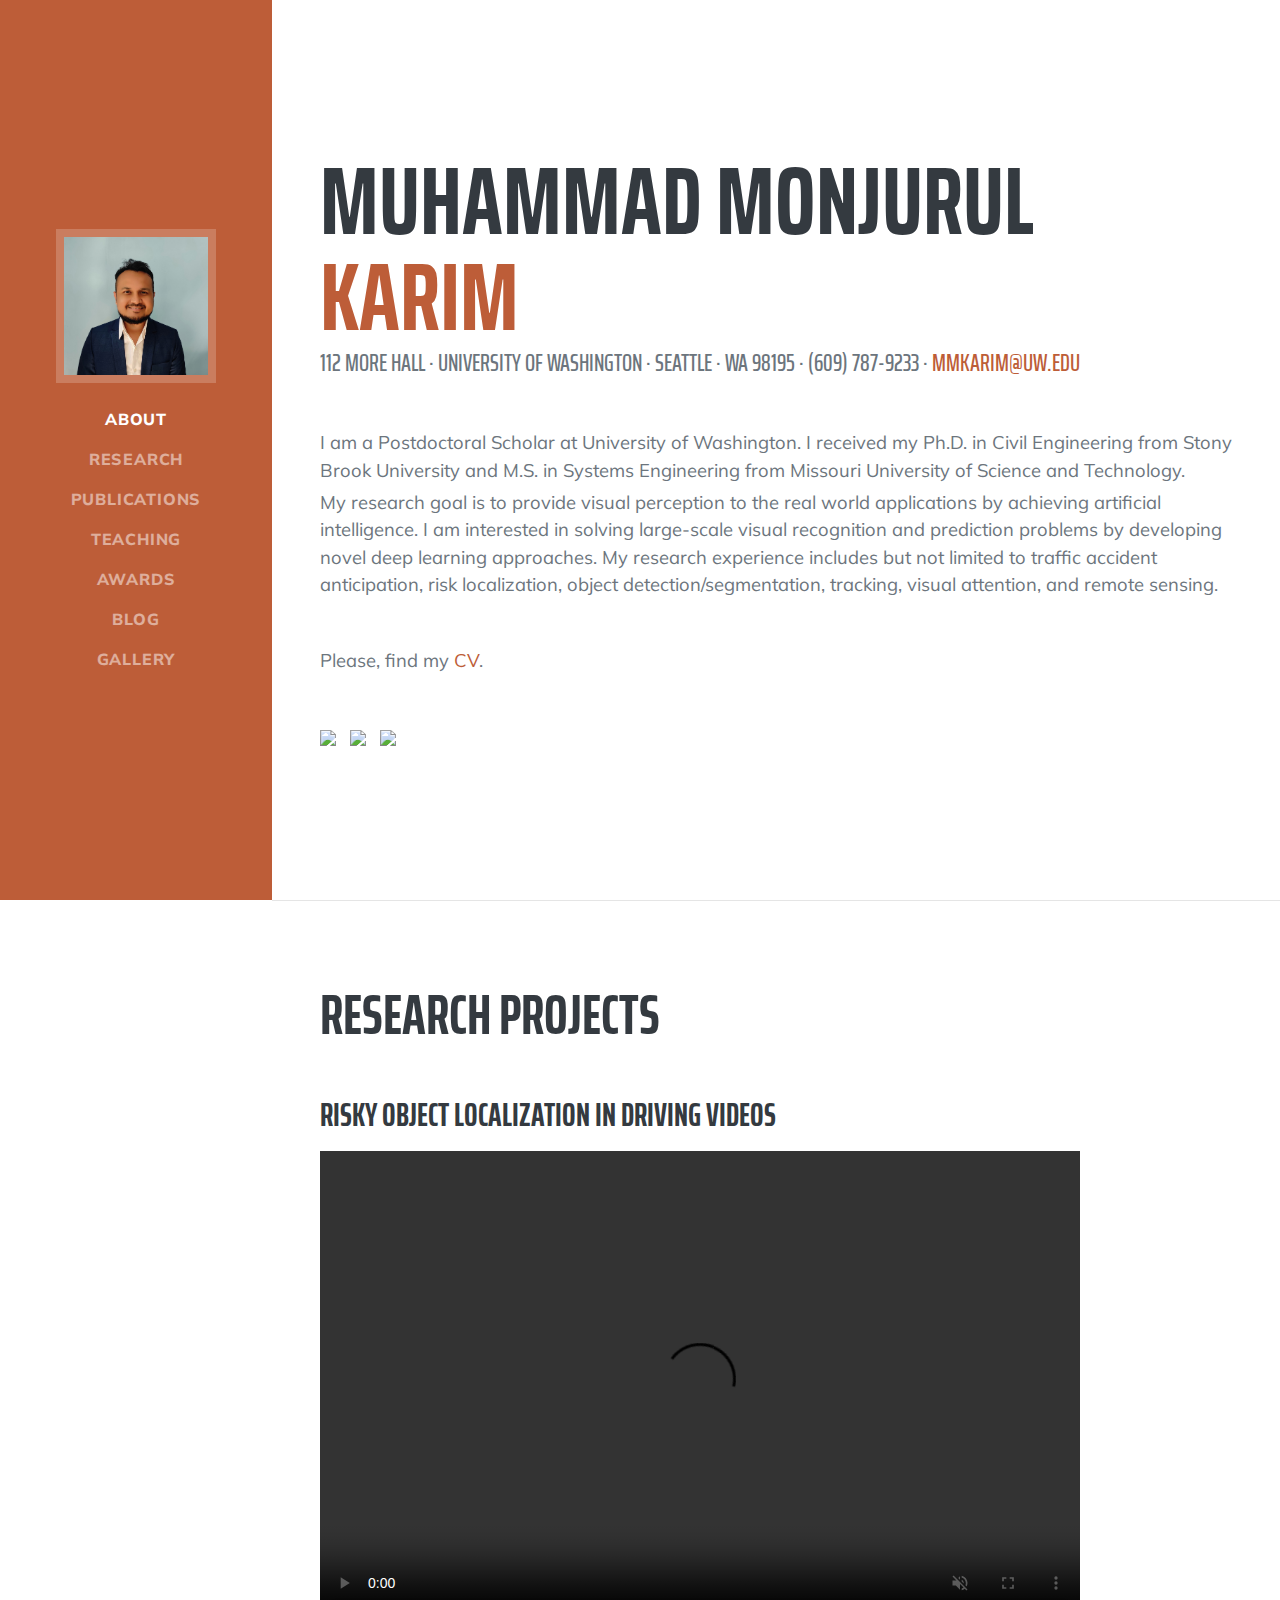
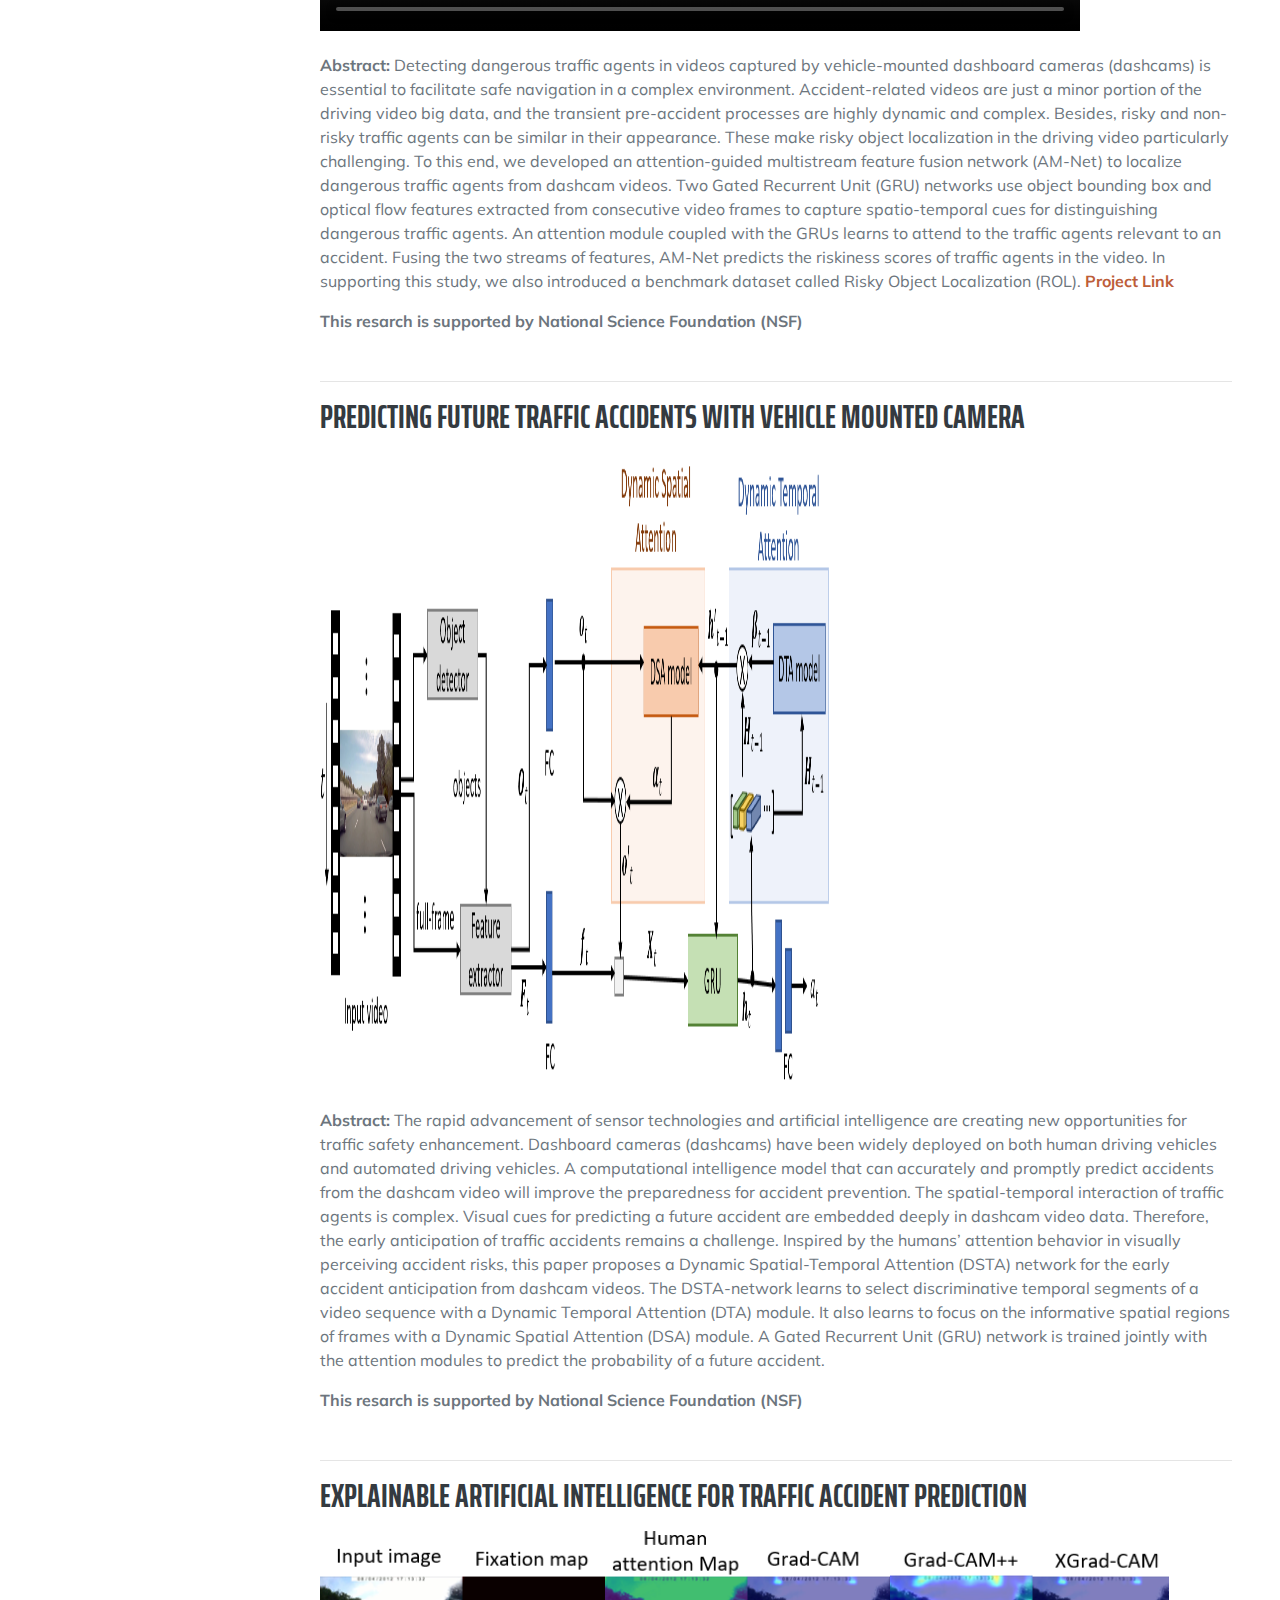
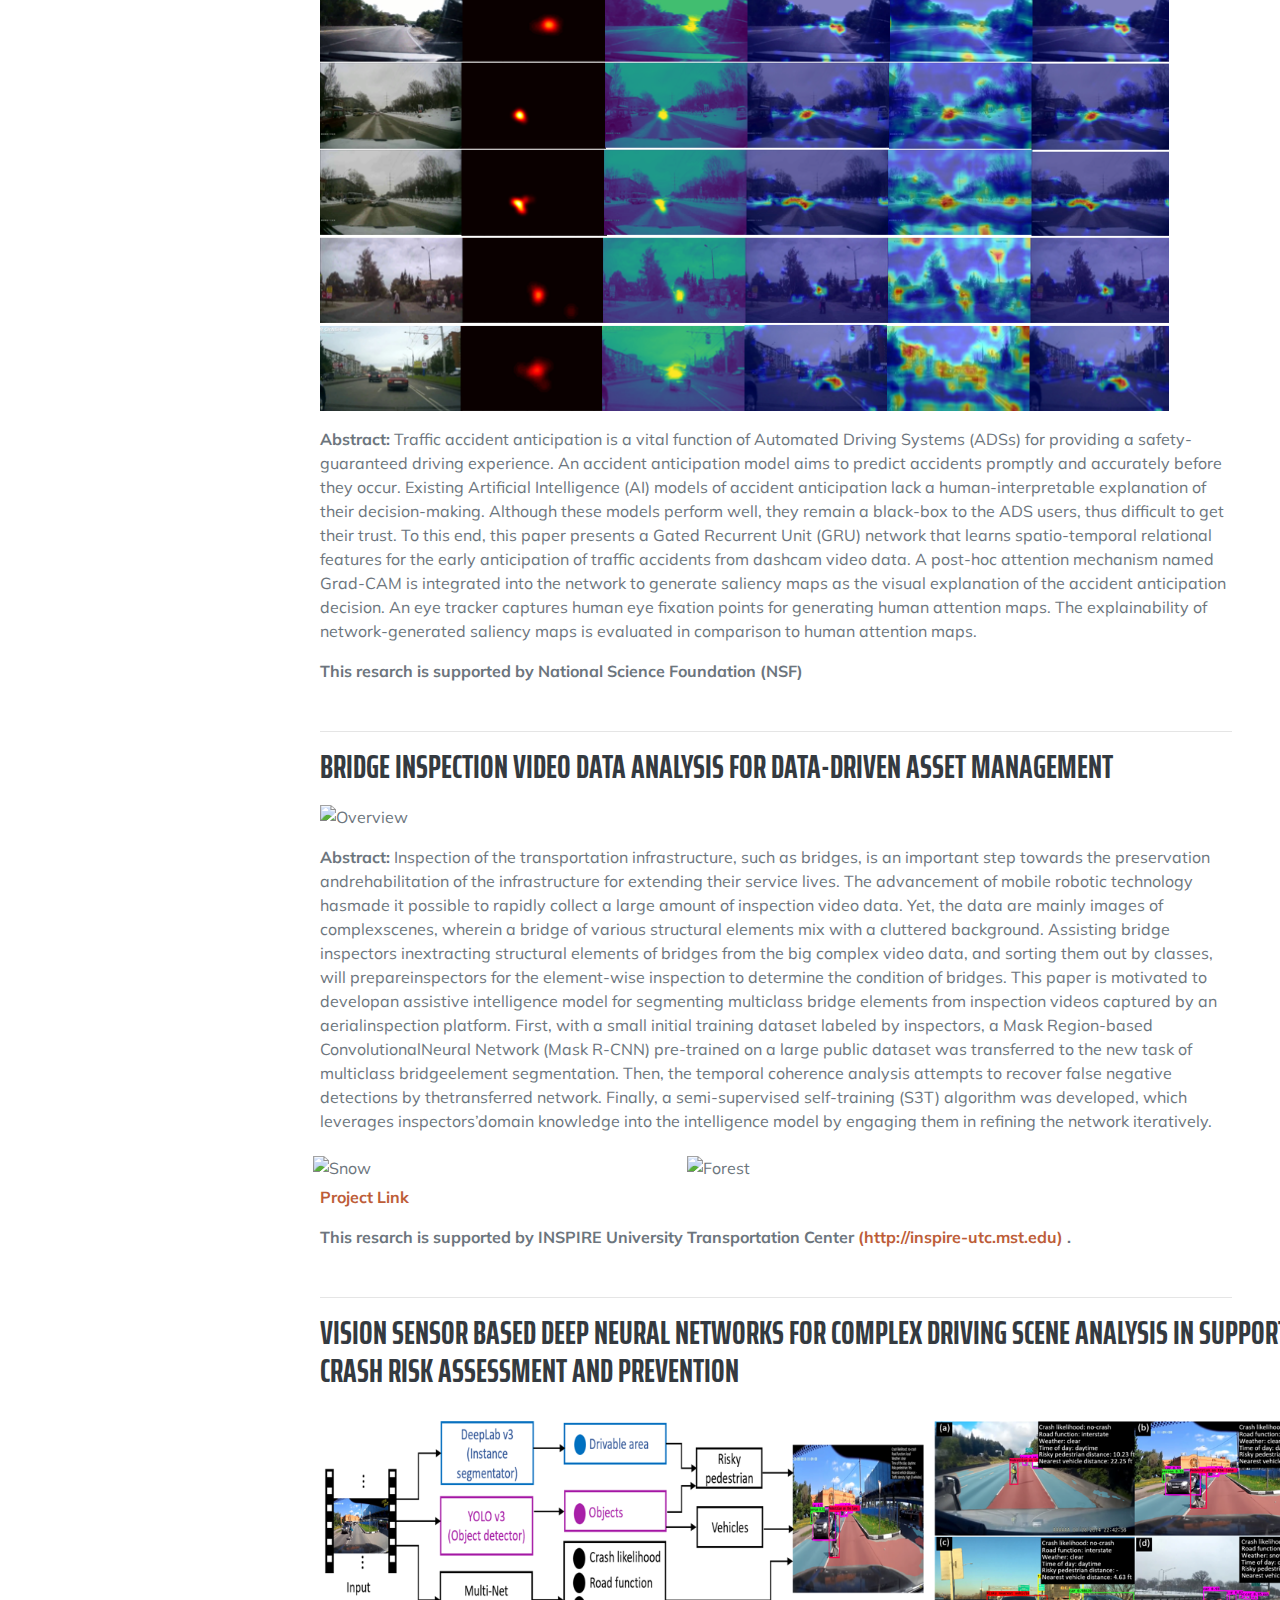
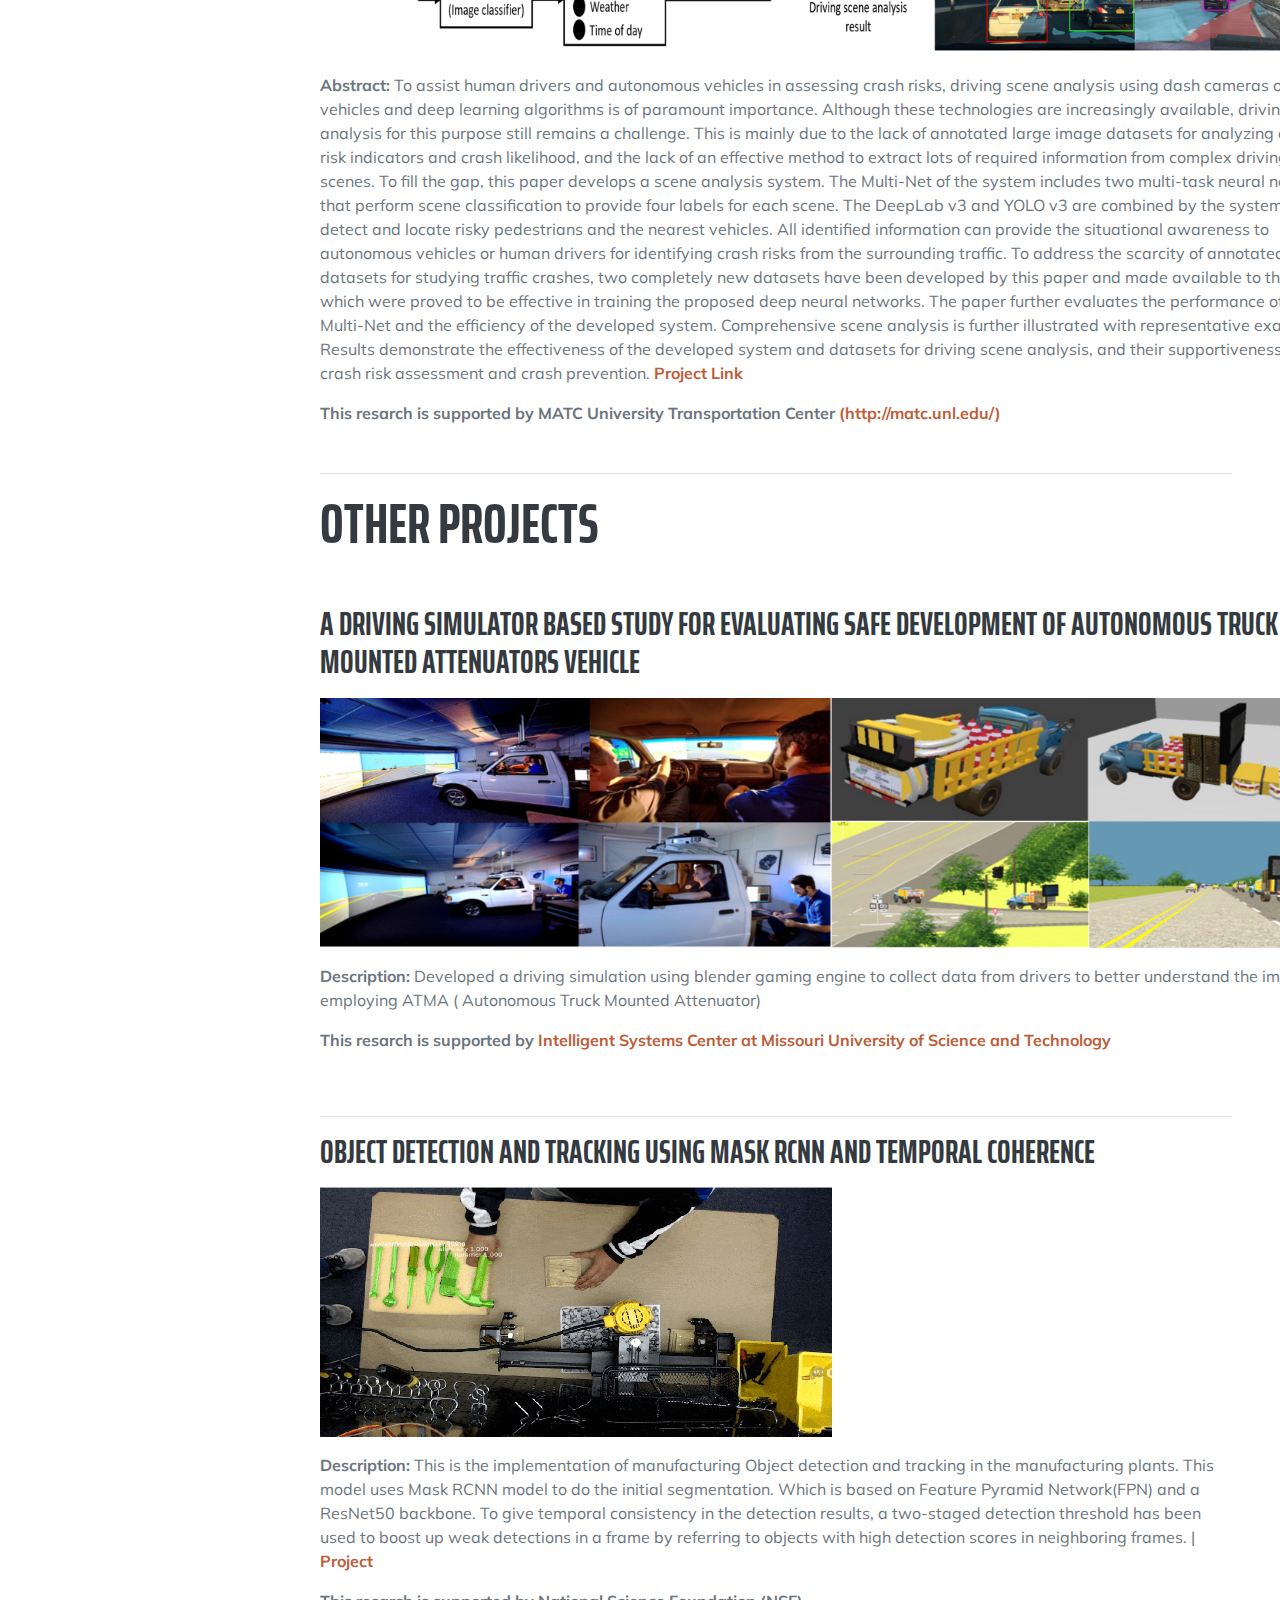
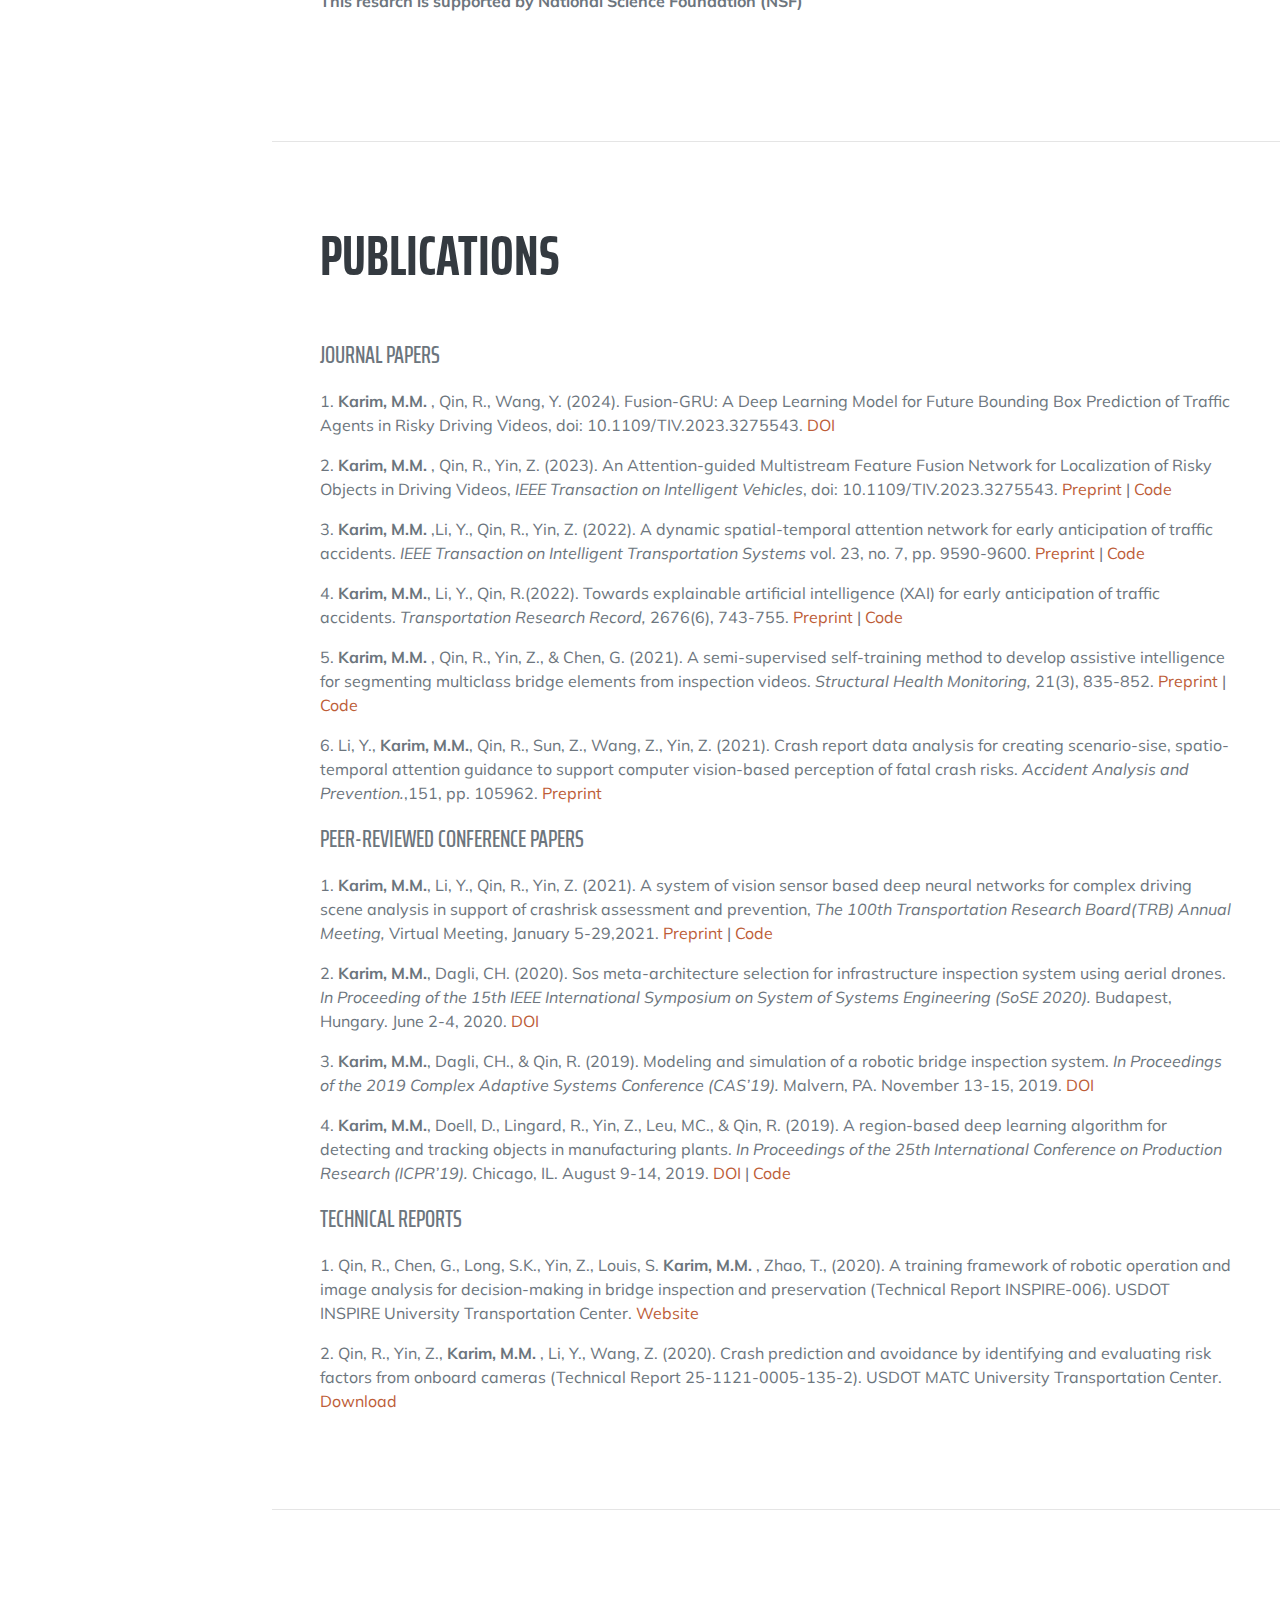
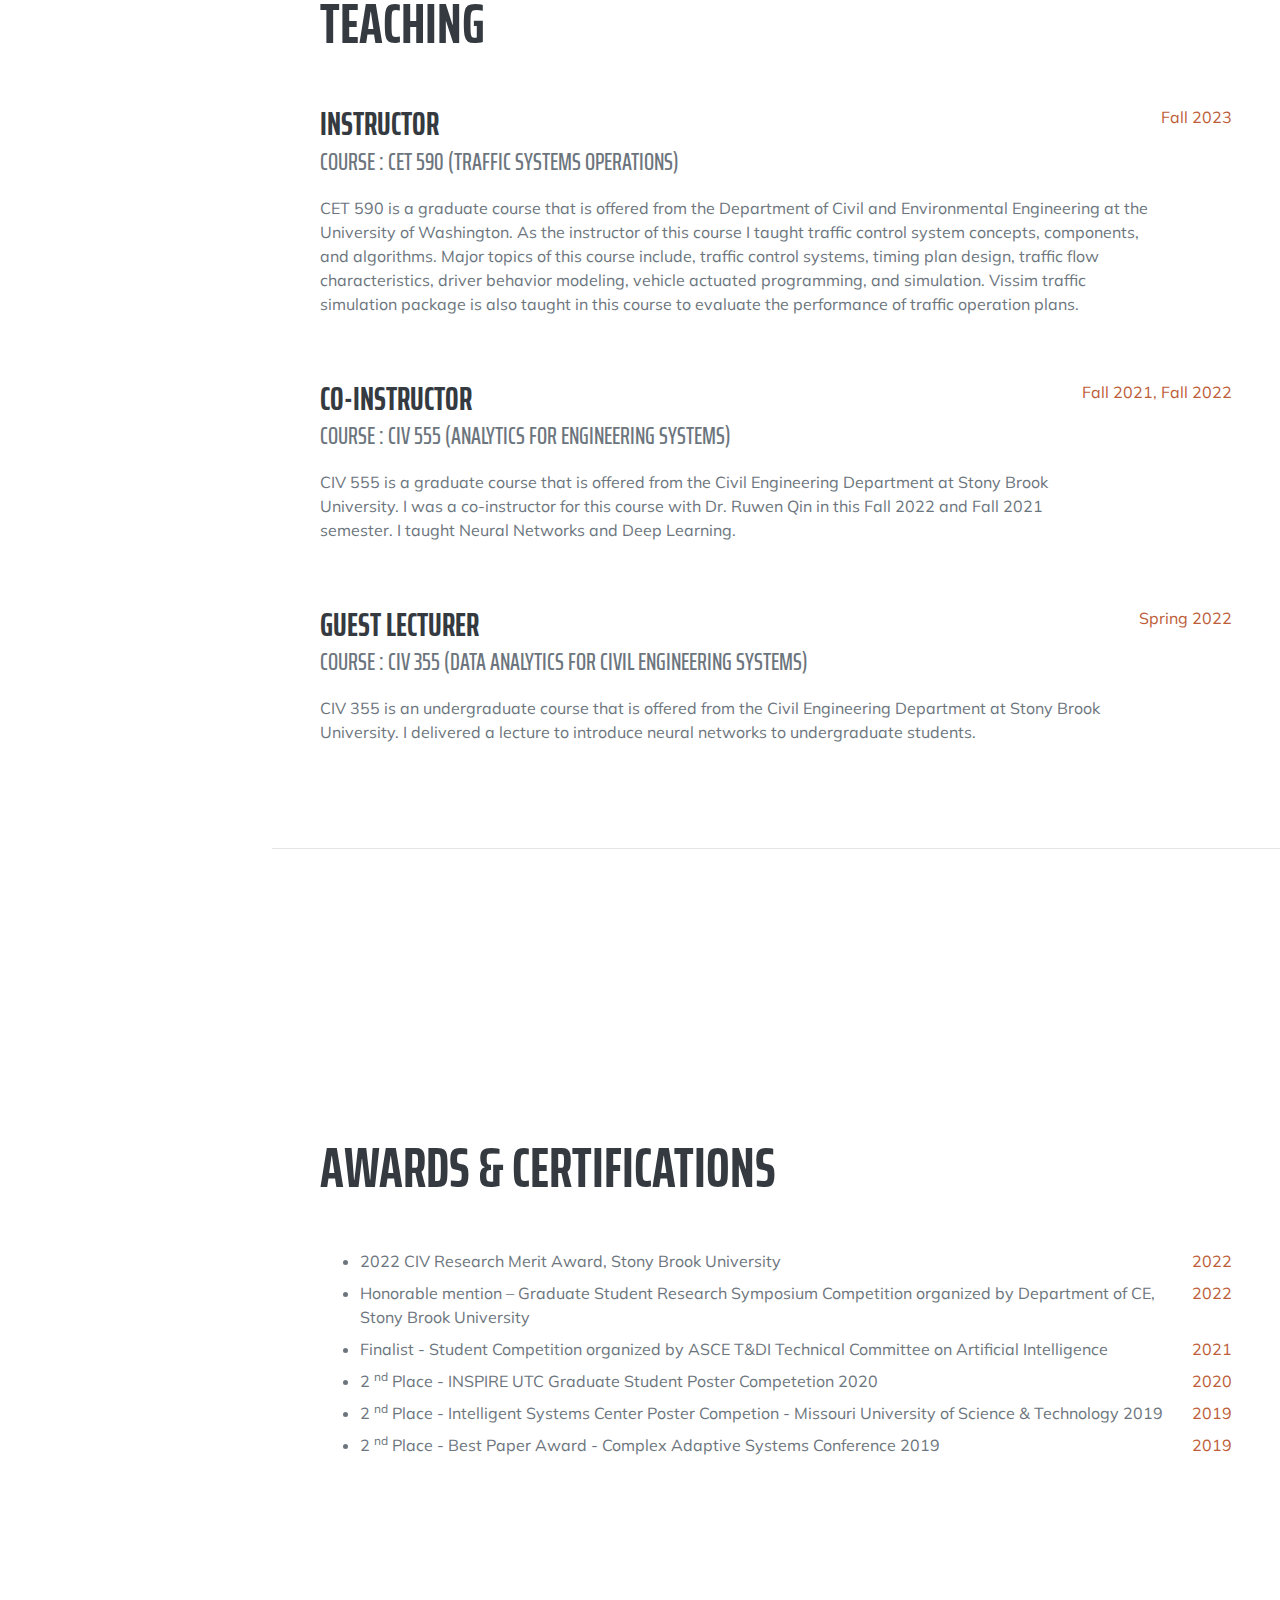
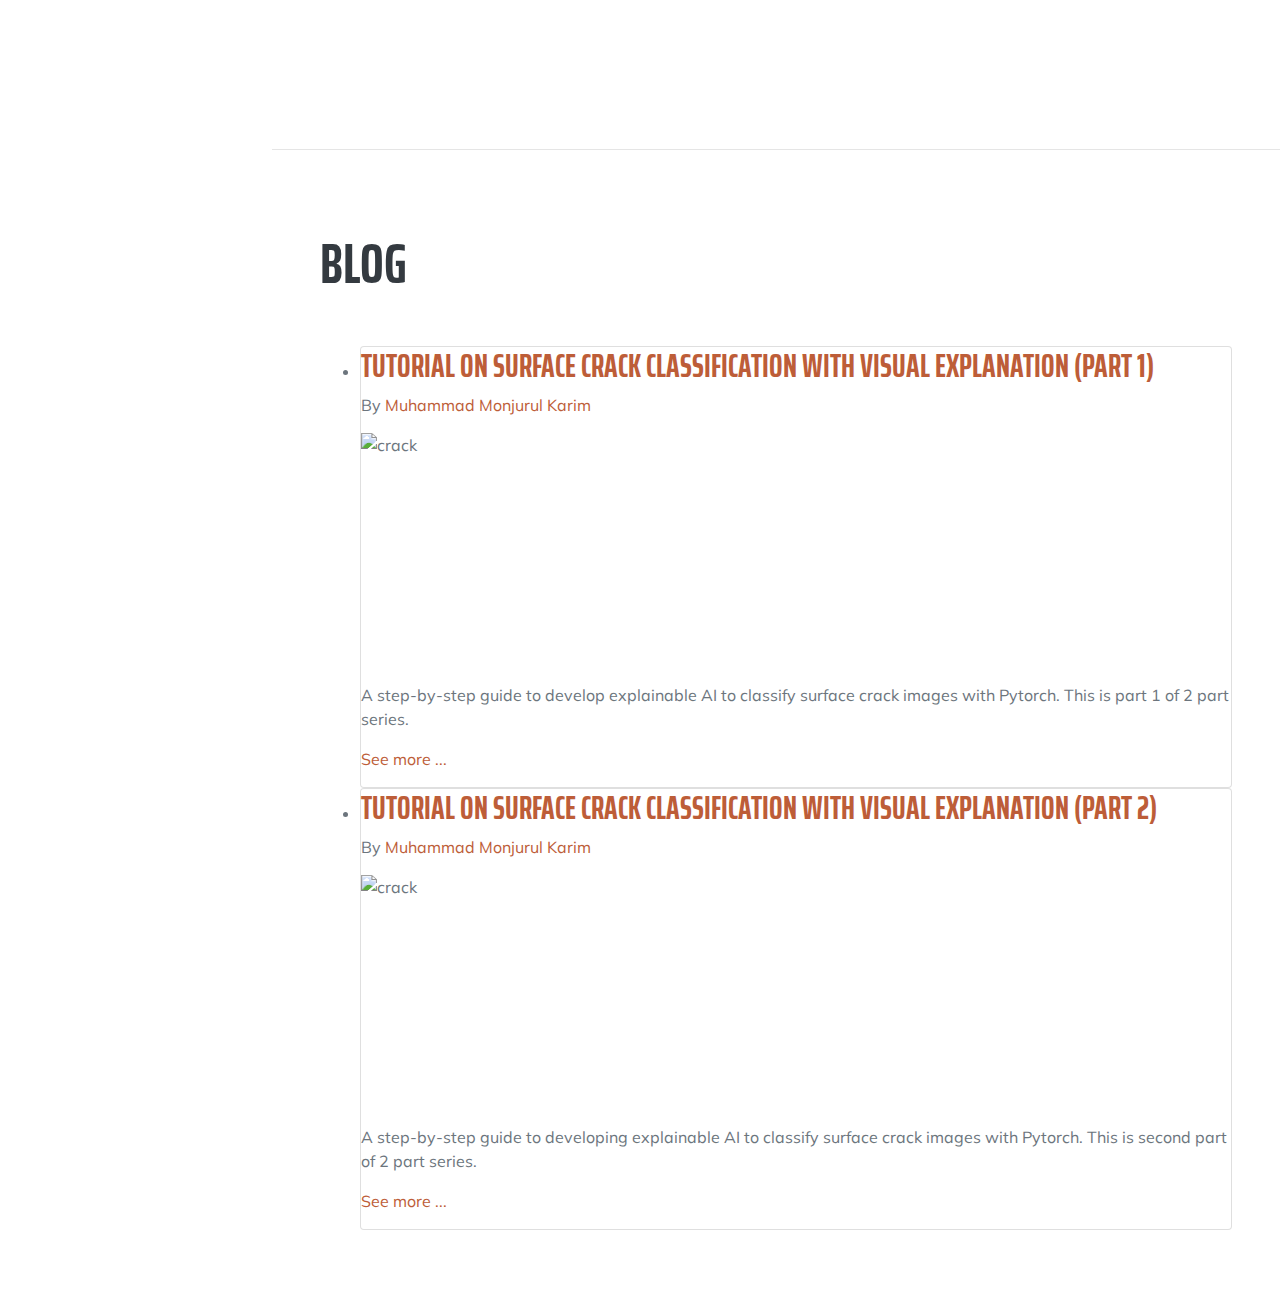
==== commit 487308e9: "Update index.html" ====
--- a/index.html
+++ b/index.html
@@ -262,12 +262,13 @@
                 <div class="resume-section-content">
                     <h2 class="mb-5">Publications</h2>
                     <div class="subheading mb-3">Journal Papers</div>
-                    <p> 1. <b>Karim, M.M. </b>, Qin, R., Yin, Z. (2023). An Attention-guided Multistream Feature Fusion Network for Localization of Risky Objects in Driving Videos, <i>IEEE Transaction on Intelligent Vehicles</i>, doi: 10.1109/TIV.2023.3275543. <a href='https://ieeexplore.ieee.org/abstract/document/10123114'> Preprint </a>| <a href='https://github.com/monjurulkarim/ROL_Dataset'> Code </a> </p>
-                    <p> 2. <b>Karim, M.M. </b>,Li, Y., Qin, R., Yin, Z. (2022). A dynamic spatial-temporal attention network for early anticipation of traffic accidents. <i>IEEE Transaction on Intelligent Transportation Systems </i>vol. 23, no. 7, pp. 9590-9600. <a href="https://arxiv.org/abs/2106.10197"> Preprint </a>| <a href='https://github.com/monjurulkarim/DSTA'> Code </a> </p>
-                    <p> 3. <b>Karim, M.M.</b>, Li, Y., Qin, R.(2022). Towards explainable artificial intelligence (XAI) for early anticipation of traffic accidents. <i>Transportation Research Record,</i> 2676(6), 743-755. <a href='https://arxiv.org/abs/2108.00273'> Preprint </a>| <a href='https://github.com/monjurulkarim/xai-accident'> Code </a> </p>
-                    <p> 4. <b>Karim, M.M. </b>, Qin, R., Yin, Z., & Chen, G. (2021). A semi-supervised self-training method to develop assistive intelligence for segmenting multiclass bridge elements from inspection videos. <i> Structural Health Monitoring,</i> 21(3), 835-852. <a href="https://drive.google.com/file/d/1hemZZRymYFOfXP1g_MJQbItz48SQhhpu/view"> Preprint </a> | <a href='https://github.com/monjurulkarim/active_learning'> Code </a> </p>
-
-                    <p> 5. Li, Y., <b>Karim, M.M.</b>, Qin, R., Sun, Z., Wang, Z., Yin, Z. (2021). Crash report data analysis for creating scenario-sise, spatio-temporal attention guidance to support computer vision-based perception of fatal crash risks. <i>Accident Analysis and Prevention.</i>,151, pp. 105962. <a href="https://www.sciencedirect.com/science/article/pii/S0001457520317826"> Preprint </a>  </p>
+                    <p> 1. <b>Karim, M.M. </b>, Qin, R., Wang, Y. (2024). Fusion-GRU: A Deep Learning Model for Future Bounding Box Prediction of Traffic Agents in Risky Driving Videos</i>, doi: 10.1109/TIV.2023.3275543. <a href='https://journals.sagepub.com/doi/abs/10.1177/03611981241230540'> DOI </a></p>
+                    <p> 2. <b>Karim, M.M. </b>, Qin, R., Yin, Z. (2023). An Attention-guided Multistream Feature Fusion Network for Localization of Risky Objects in Driving Videos, <i>IEEE Transaction on Intelligent Vehicles</i>, doi: 10.1109/TIV.2023.3275543. <a href='https://ieeexplore.ieee.org/abstract/document/10123114'> Preprint </a>| <a href='https://github.com/monjurulkarim/ROL_Dataset'> Code </a> </p>
+                    <p> 3. <b>Karim, M.M. </b>,Li, Y., Qin, R., Yin, Z. (2022). A dynamic spatial-temporal attention network for early anticipation of traffic accidents. <i>IEEE Transaction on Intelligent Transportation Systems </i>vol. 23, no. 7, pp. 9590-9600. <a href="https://arxiv.org/abs/2106.10197"> Preprint </a>| <a href='https://github.com/monjurulkarim/DSTA'> Code </a> </p>
+                    <p> 4. <b>Karim, M.M.</b>, Li, Y., Qin, R.(2022). Towards explainable artificial intelligence (XAI) for early anticipation of traffic accidents. <i>Transportation Research Record,</i> 2676(6), 743-755. <a href='https://arxiv.org/abs/2108.00273'> Preprint </a>| <a href='https://github.com/monjurulkarim/xai-accident'> Code </a> </p>
+                    <p> 5. <b>Karim, M.M. </b>, Qin, R., Yin, Z., & Chen, G. (2021). A semi-supervised self-training method to develop assistive intelligence for segmenting multiclass bridge elements from inspection videos. <i> Structural Health Monitoring,</i> 21(3), 835-852. <a href="https://drive.google.com/file/d/1hemZZRymYFOfXP1g_MJQbItz48SQhhpu/view"> Preprint </a> | <a href='https://github.com/monjurulkarim/active_learning'> Code </a> </p>
+
+                    <p> 6. Li, Y., <b>Karim, M.M.</b>, Qin, R., Sun, Z., Wang, Z., Yin, Z. (2021). Crash report data analysis for creating scenario-sise, spatio-temporal attention guidance to support computer vision-based perception of fatal crash risks. <i>Accident Analysis and Prevention.</i>,151, pp. 105962. <a href="https://www.sciencedirect.com/science/article/pii/S0001457520317826"> Preprint </a>  </p>
 
                     <div class="subheading mb-3">Peer-Reviewed Conference Papers</div>
                     <p> 1. <b>Karim, M.M.</b>, Li, Y., Qin, R., Yin, Z. (2021). A system of vision sensor based deep neural networks for complex driving scene analysis in support of crashrisk assessment and prevention, <i>The 100th Transportation Research Board(TRB) Annual Meeting,</i> Virtual Meeting, January 5-29,2021. <a href='https://arxiv.org/abs/2106.10319'> Preprint </a> | <a href='https://github.com/monjurulkarim/vehicle_distance'> Code </a> </p>
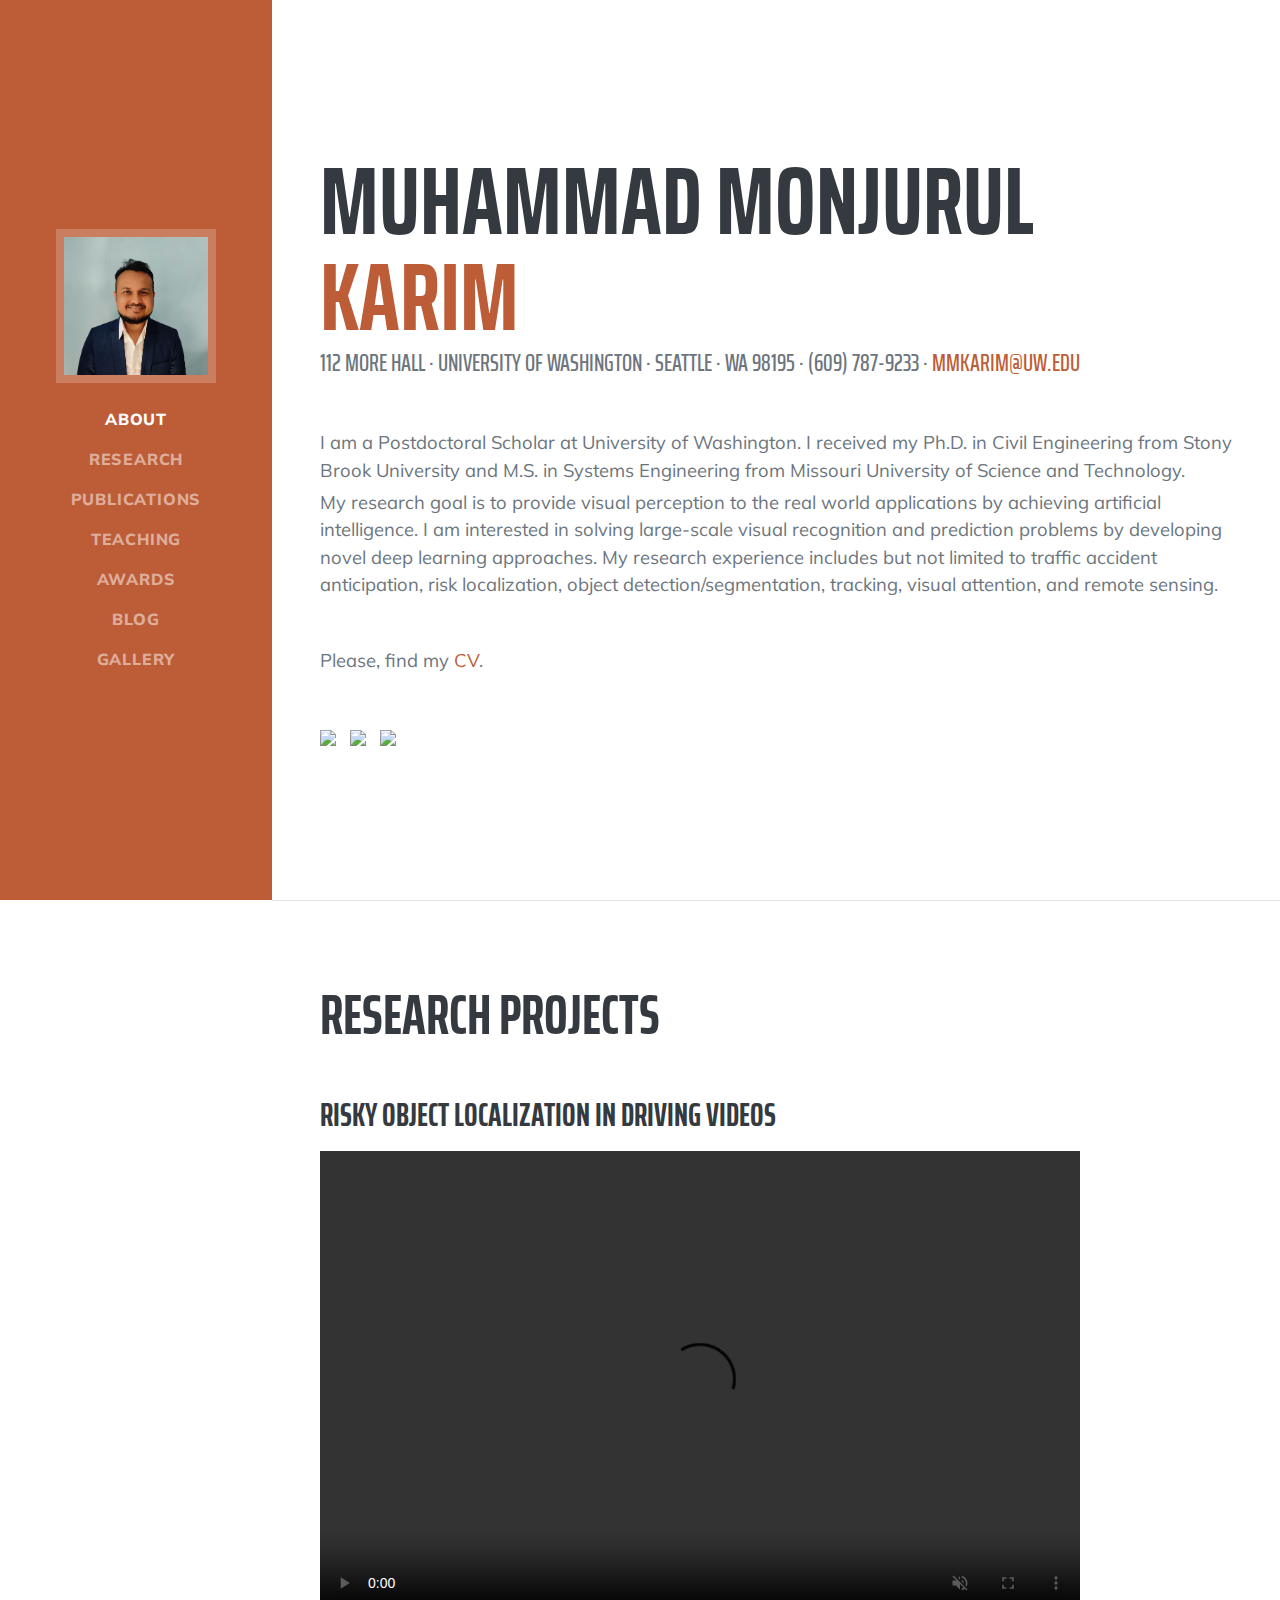
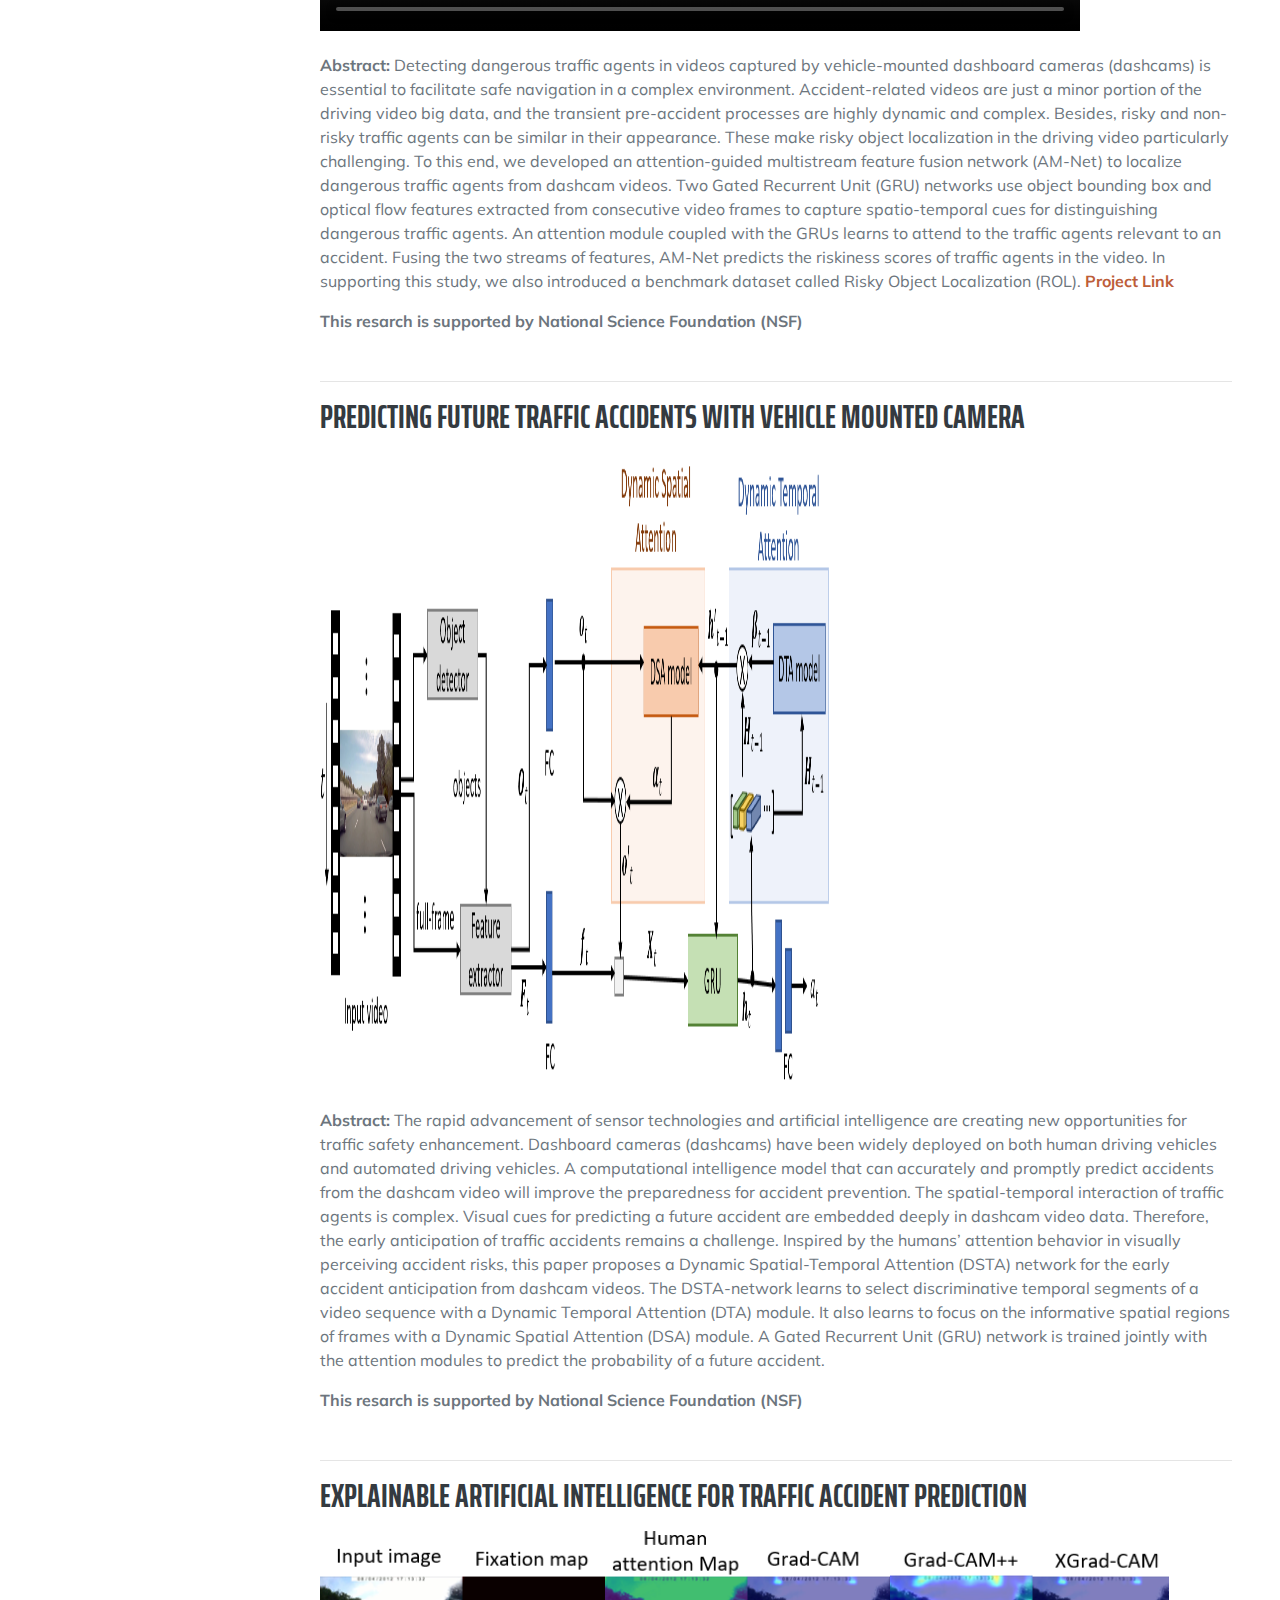
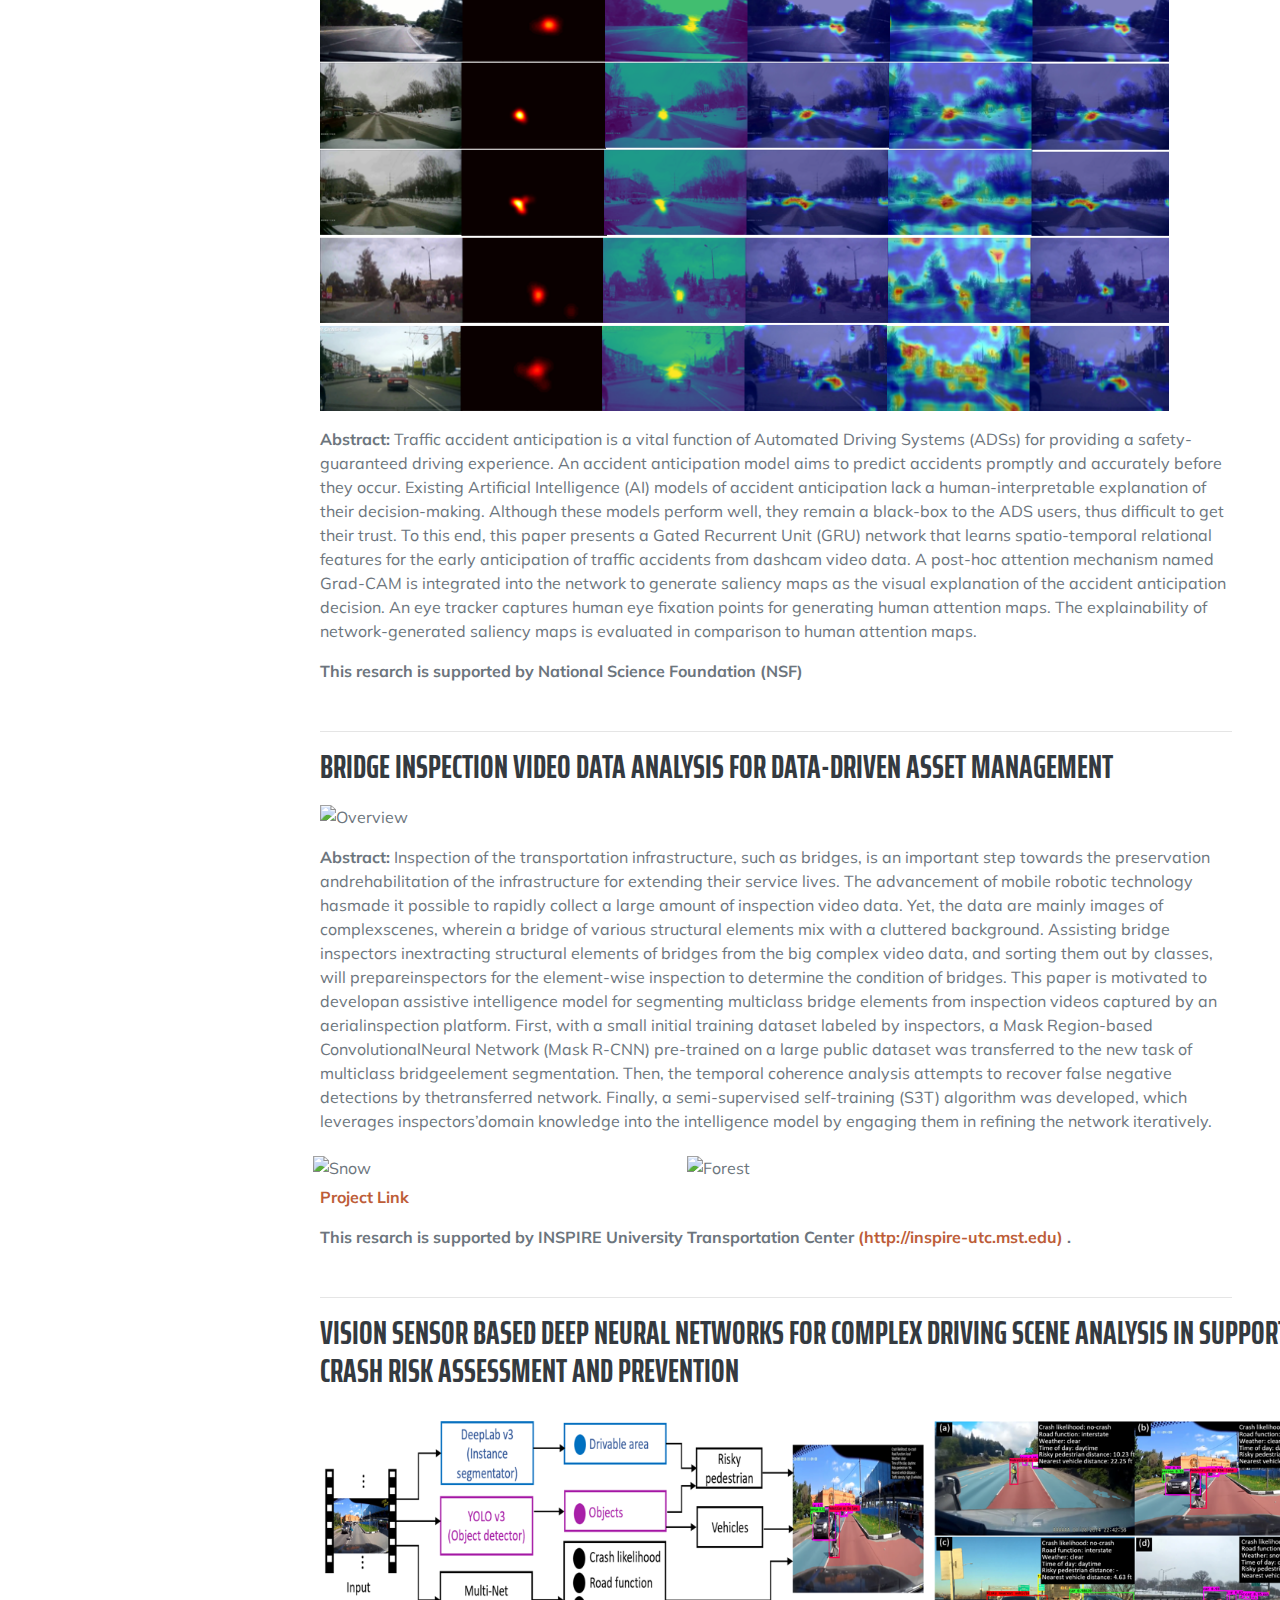
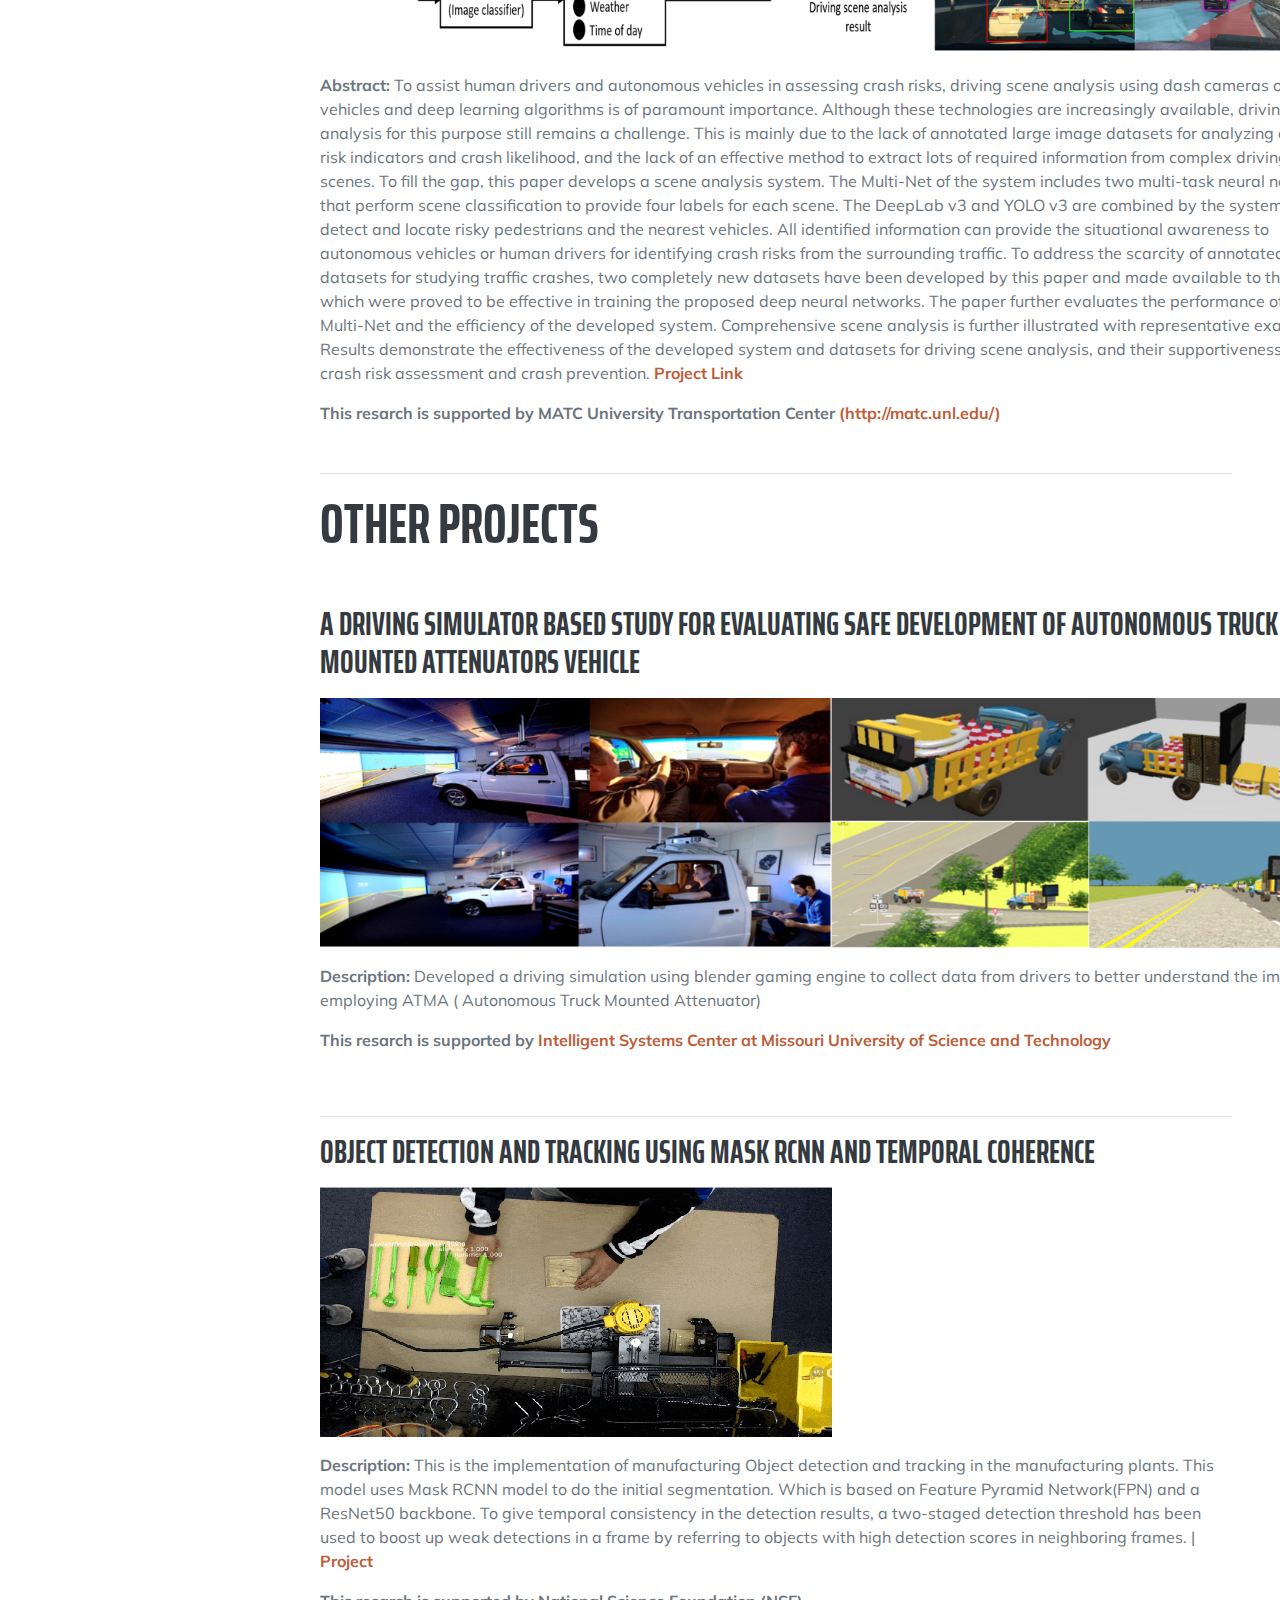
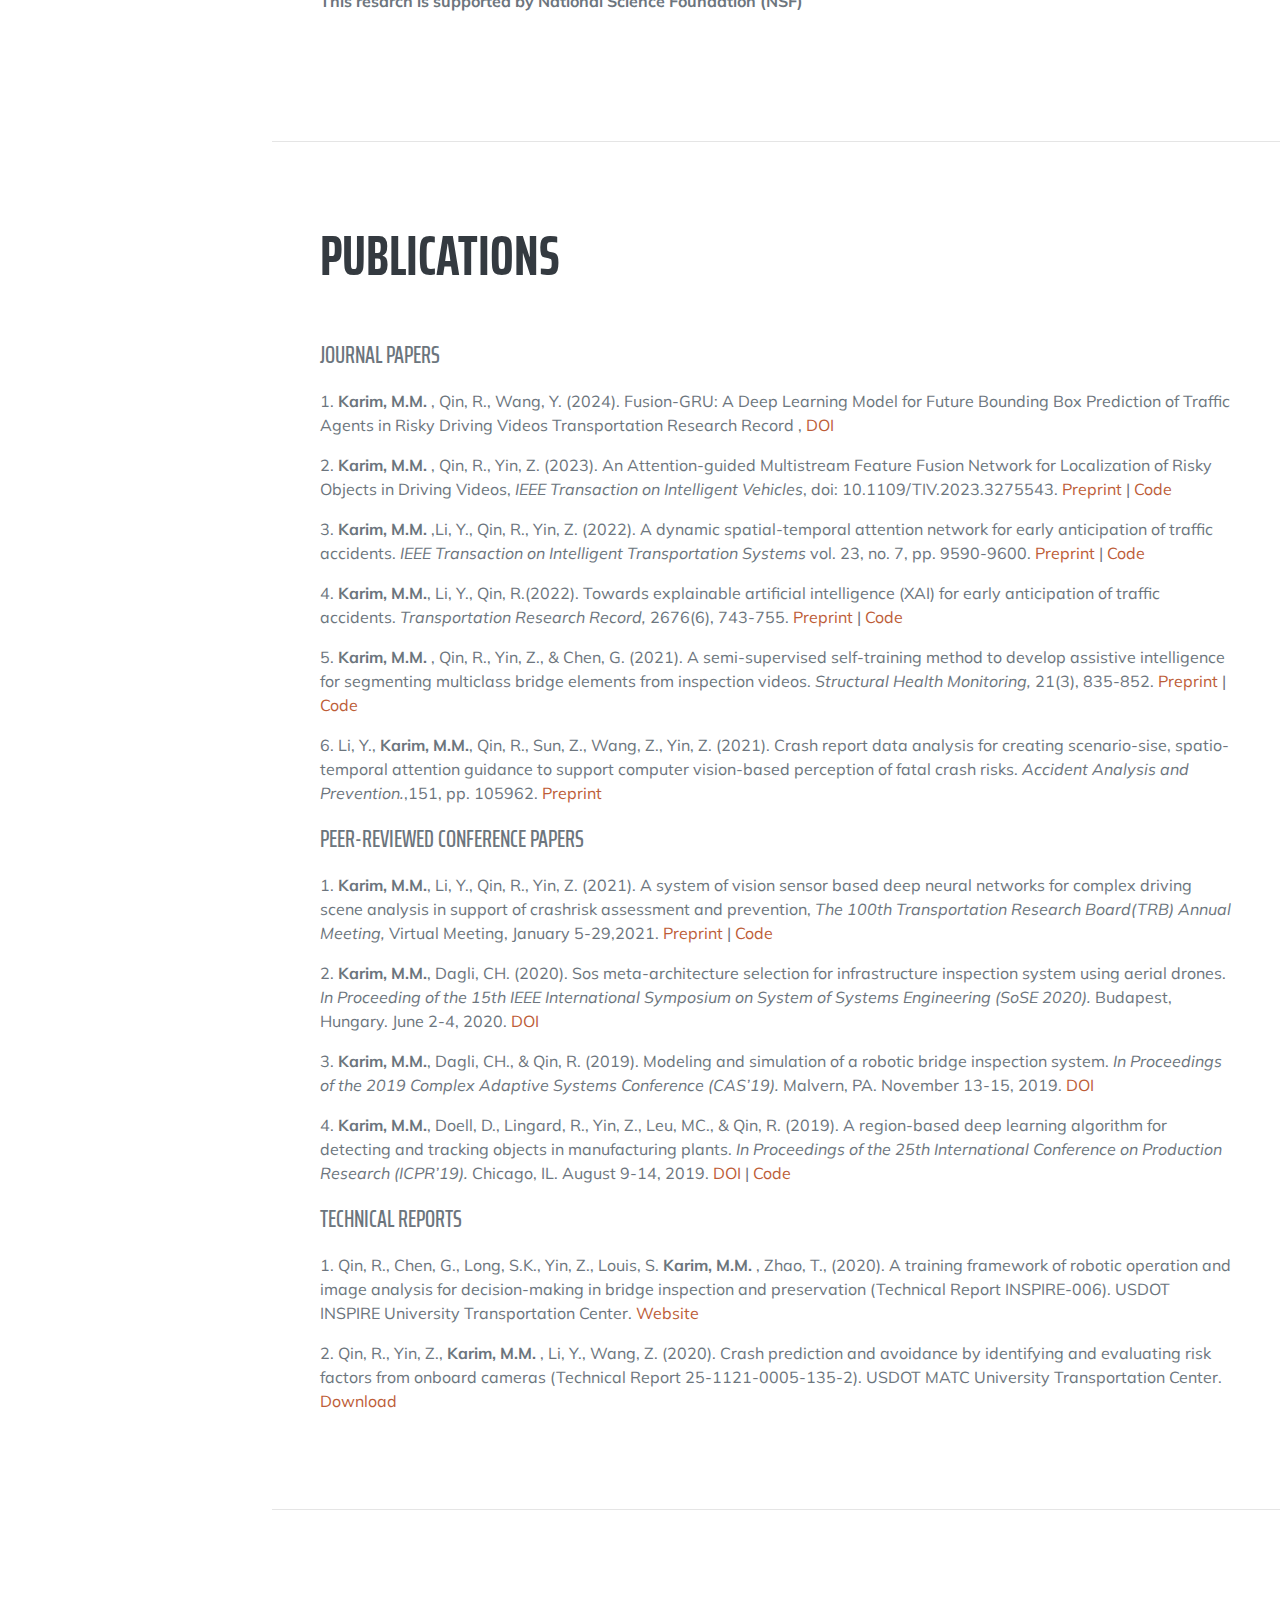
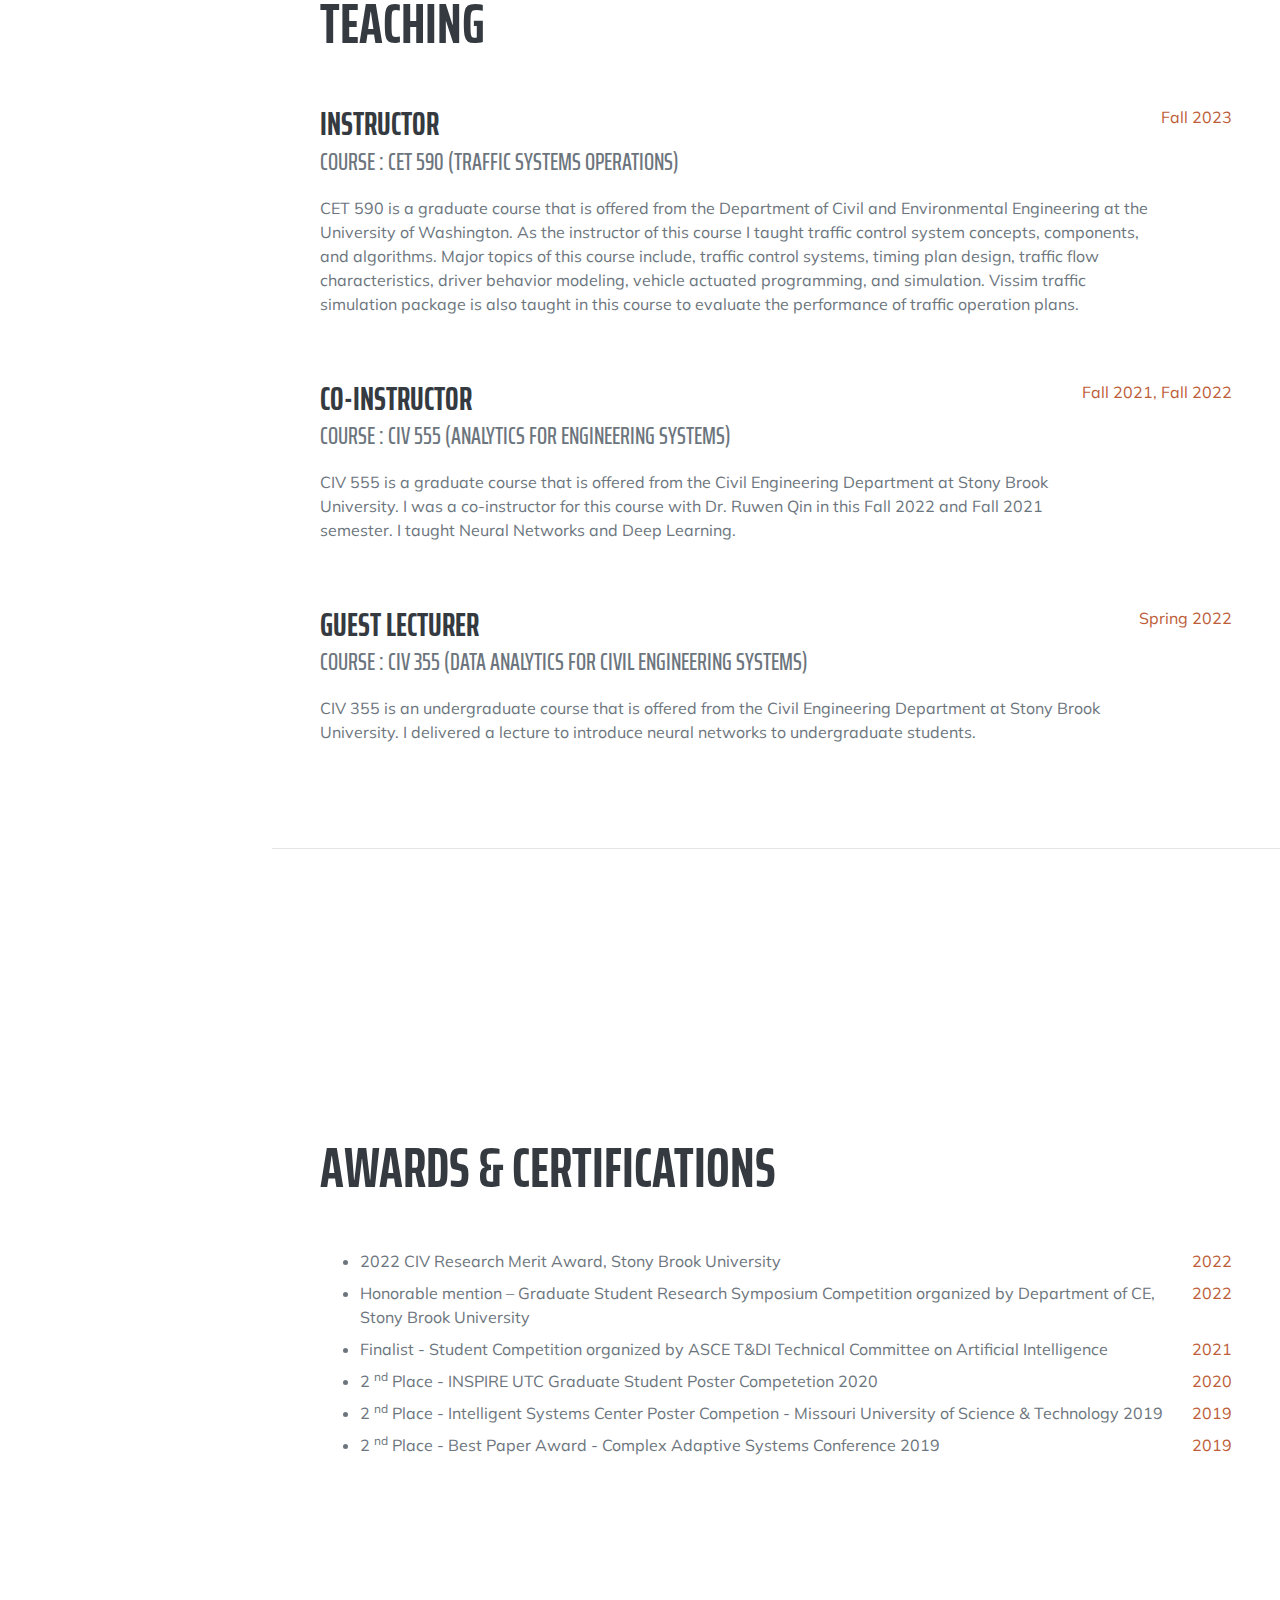
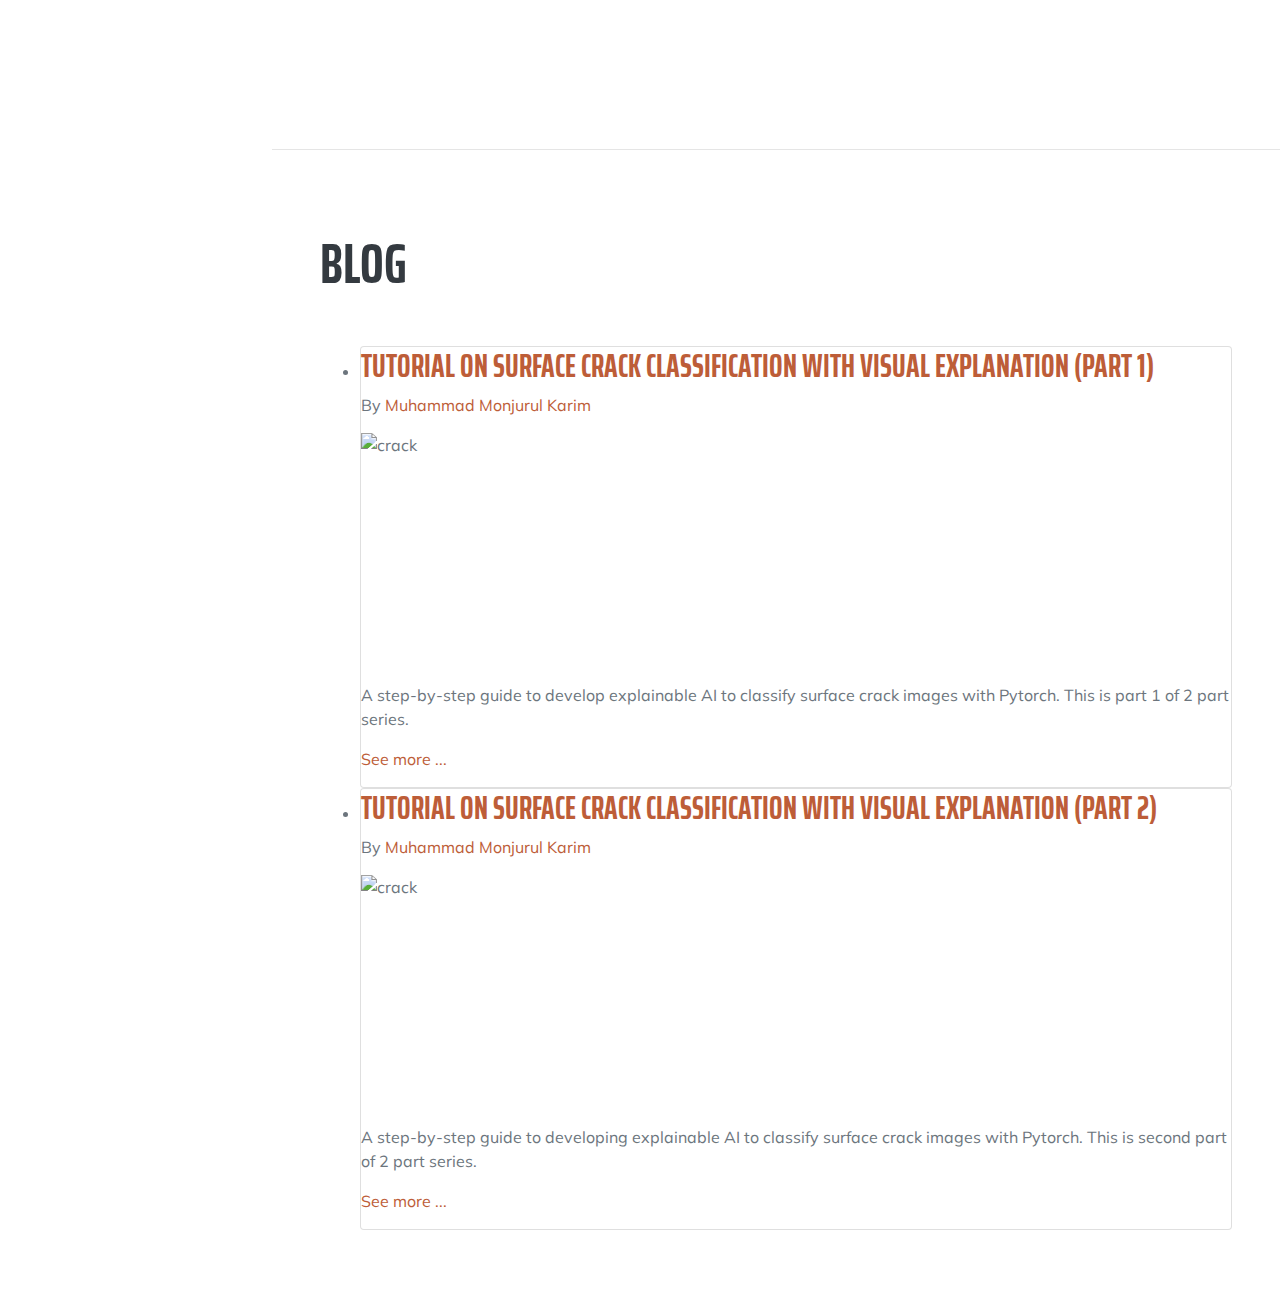
==== commit 9daf06bc: "Update index.html" ====
--- a/index.html
+++ b/index.html
@@ -262,7 +262,7 @@
                 <div class="resume-section-content">
                     <h2 class="mb-5">Publications</h2>
                     <div class="subheading mb-3">Journal Papers</div>
-                    <p> 1. <b>Karim, M.M. </b>, Qin, R., Wang, Y. (2024). Fusion-GRU: A Deep Learning Model for Future Bounding Box Prediction of Traffic Agents in Risky Driving Videos</i>, doi: 10.1109/TIV.2023.3275543. <a href='https://journals.sagepub.com/doi/abs/10.1177/03611981241230540'> DOI </a></p>
+                    <p> 1. <b>Karim, M.M. </b>, Qin, R., Wang, Y. (2024). Fusion-GRU: A Deep Learning Model for Future Bounding Box Prediction of Traffic Agents in Risky Driving Videos</i> Transportation Research Record </i>, <a href='https://journals.sagepub.com/doi/abs/10.1177/03611981241230540'> DOI </a></p>
                     <p> 2. <b>Karim, M.M. </b>, Qin, R., Yin, Z. (2023). An Attention-guided Multistream Feature Fusion Network for Localization of Risky Objects in Driving Videos, <i>IEEE Transaction on Intelligent Vehicles</i>, doi: 10.1109/TIV.2023.3275543. <a href='https://ieeexplore.ieee.org/abstract/document/10123114'> Preprint </a>| <a href='https://github.com/monjurulkarim/ROL_Dataset'> Code </a> </p>
                     <p> 3. <b>Karim, M.M. </b>,Li, Y., Qin, R., Yin, Z. (2022). A dynamic spatial-temporal attention network for early anticipation of traffic accidents. <i>IEEE Transaction on Intelligent Transportation Systems </i>vol. 23, no. 7, pp. 9590-9600. <a href="https://arxiv.org/abs/2106.10197"> Preprint </a>| <a href='https://github.com/monjurulkarim/DSTA'> Code </a> </p>
                     <p> 4. <b>Karim, M.M.</b>, Li, Y., Qin, R.(2022). Towards explainable artificial intelligence (XAI) for early anticipation of traffic accidents. <i>Transportation Research Record,</i> 2676(6), 743-755. <a href='https://arxiv.org/abs/2108.00273'> Preprint </a>| <a href='https://github.com/monjurulkarim/xai-accident'> Code </a> </p>
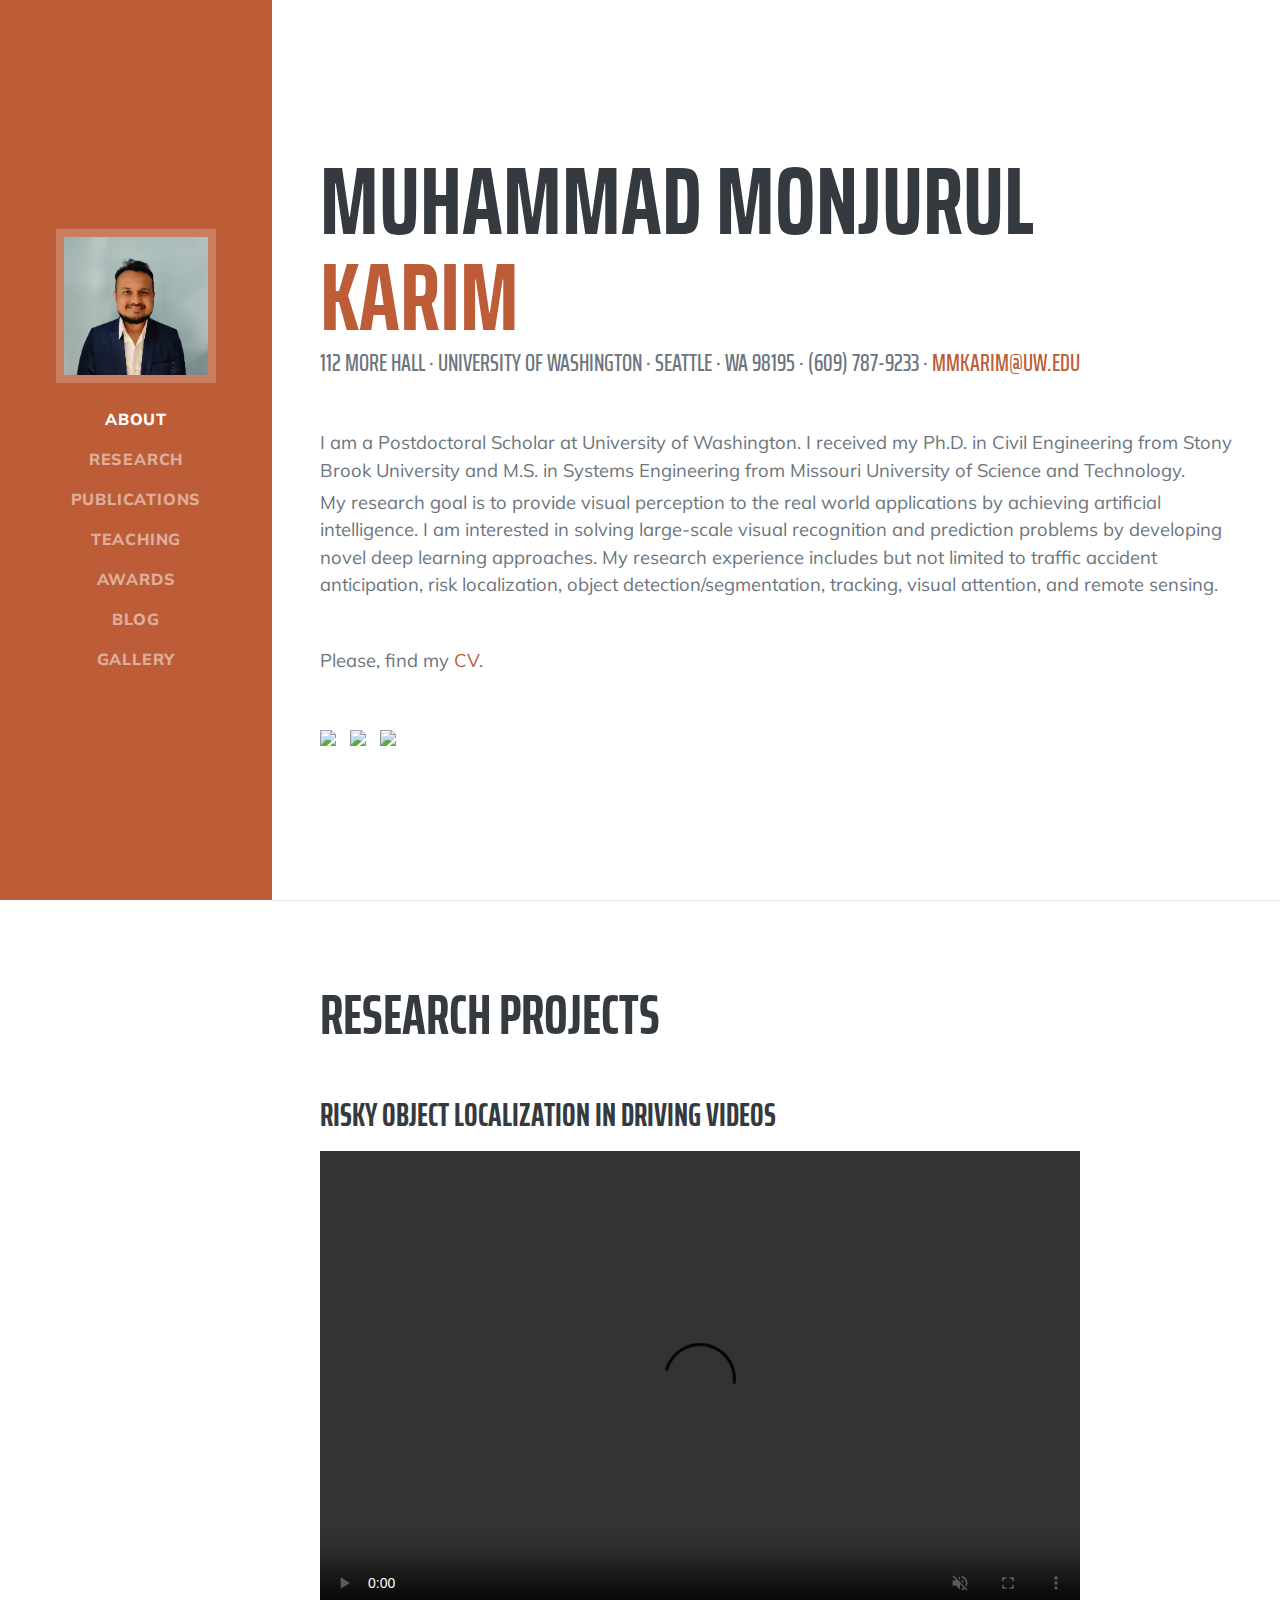
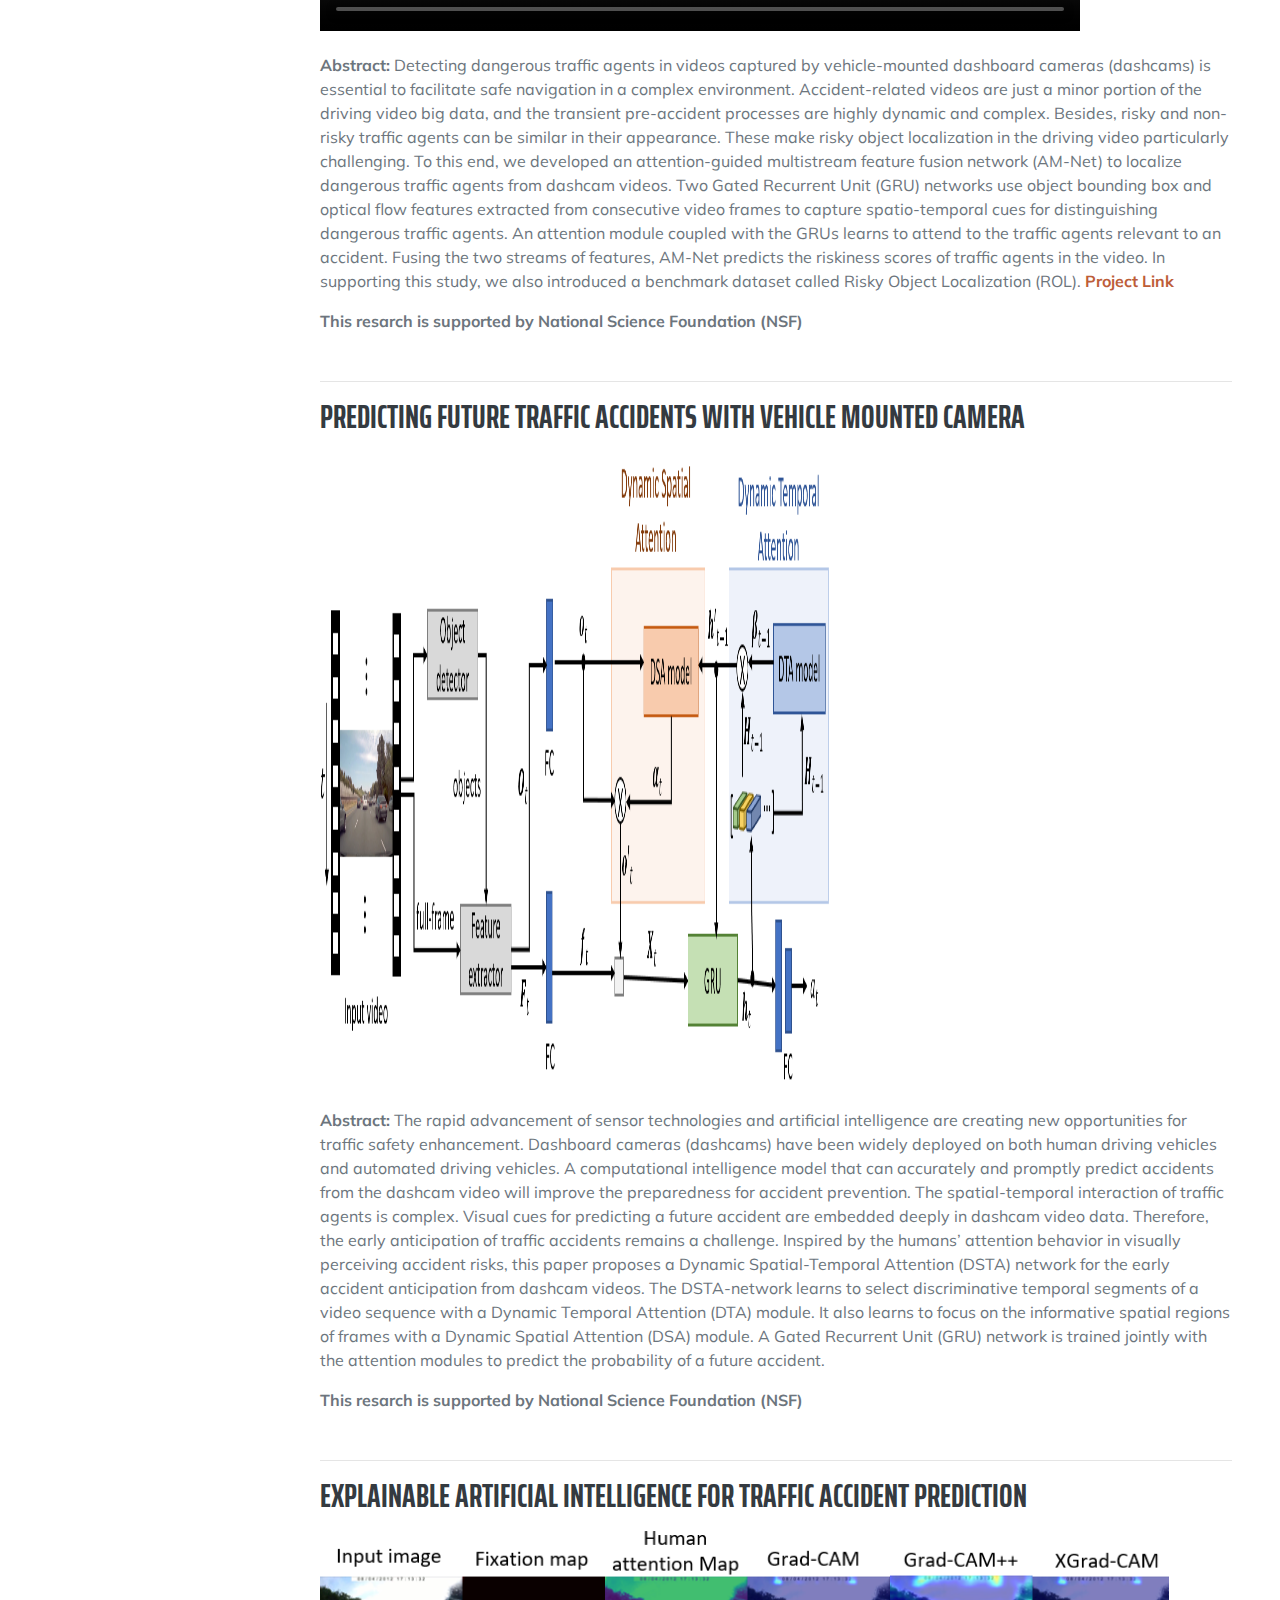
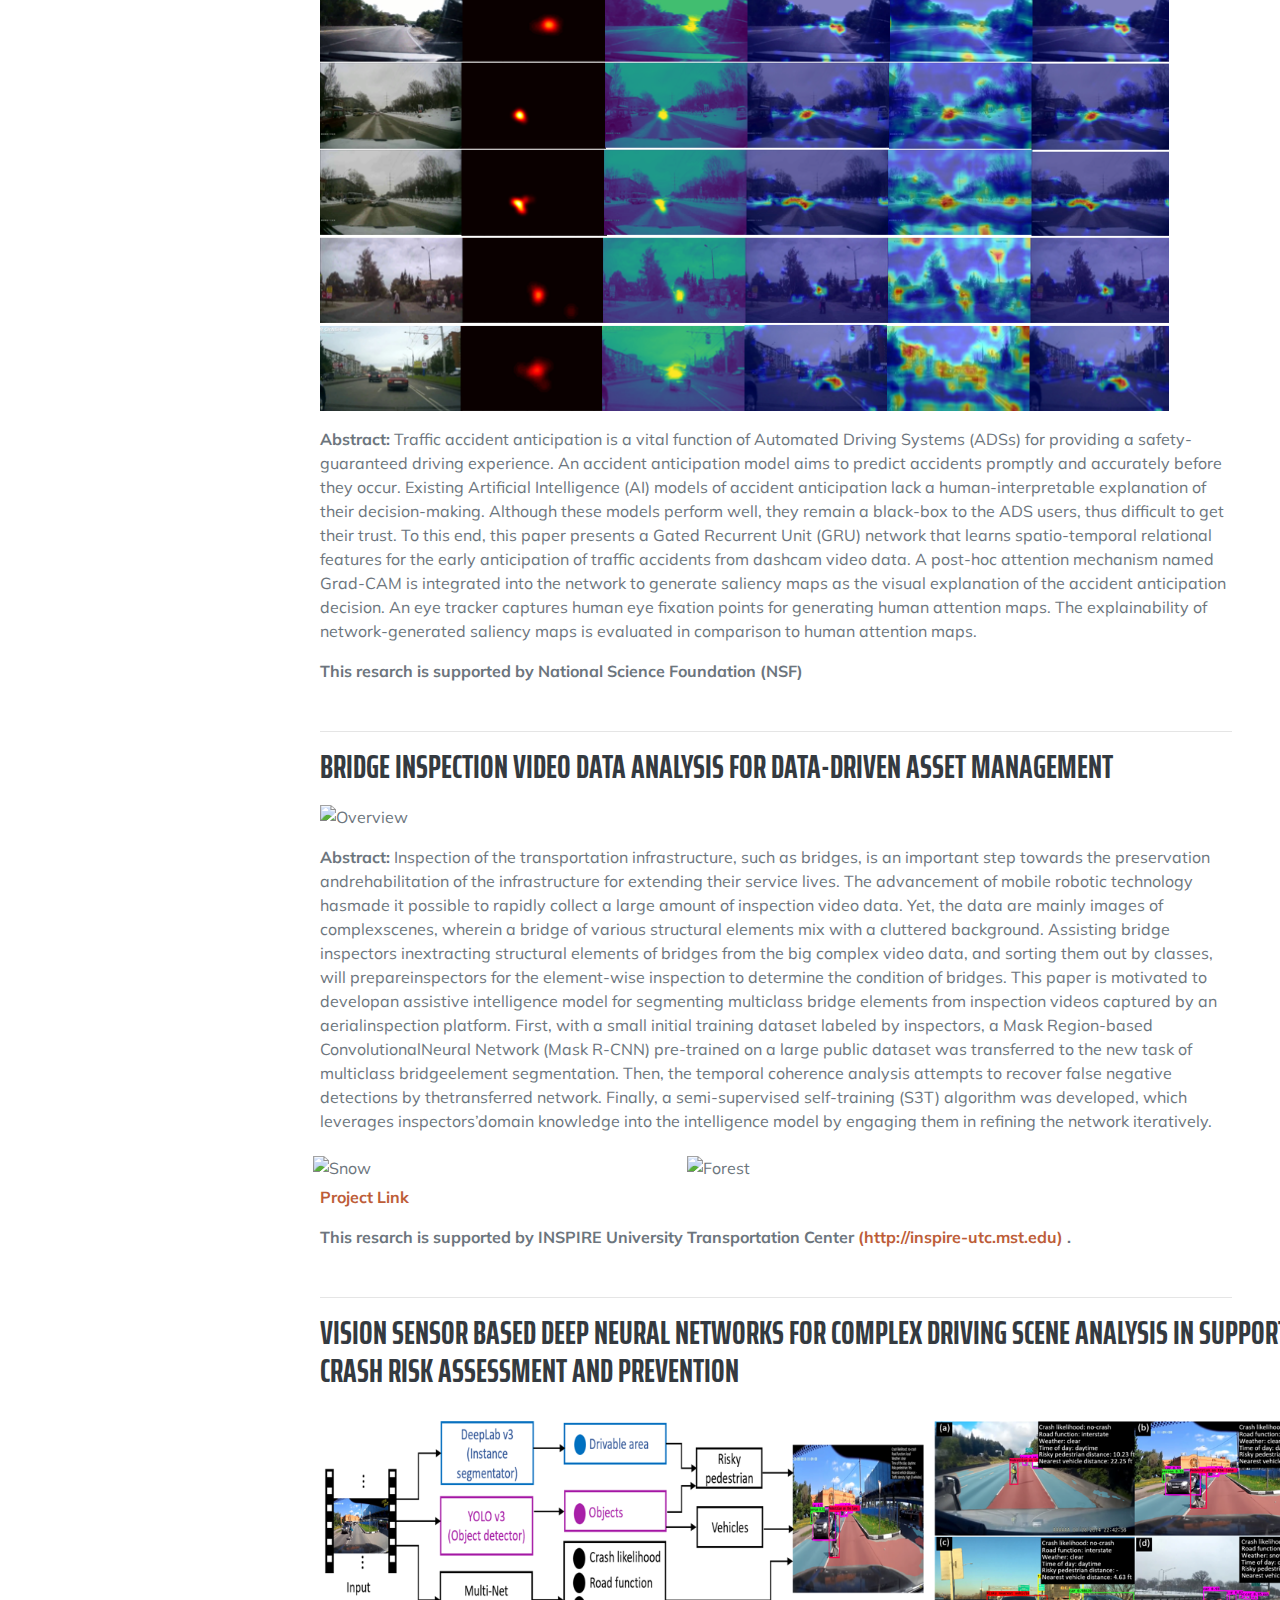
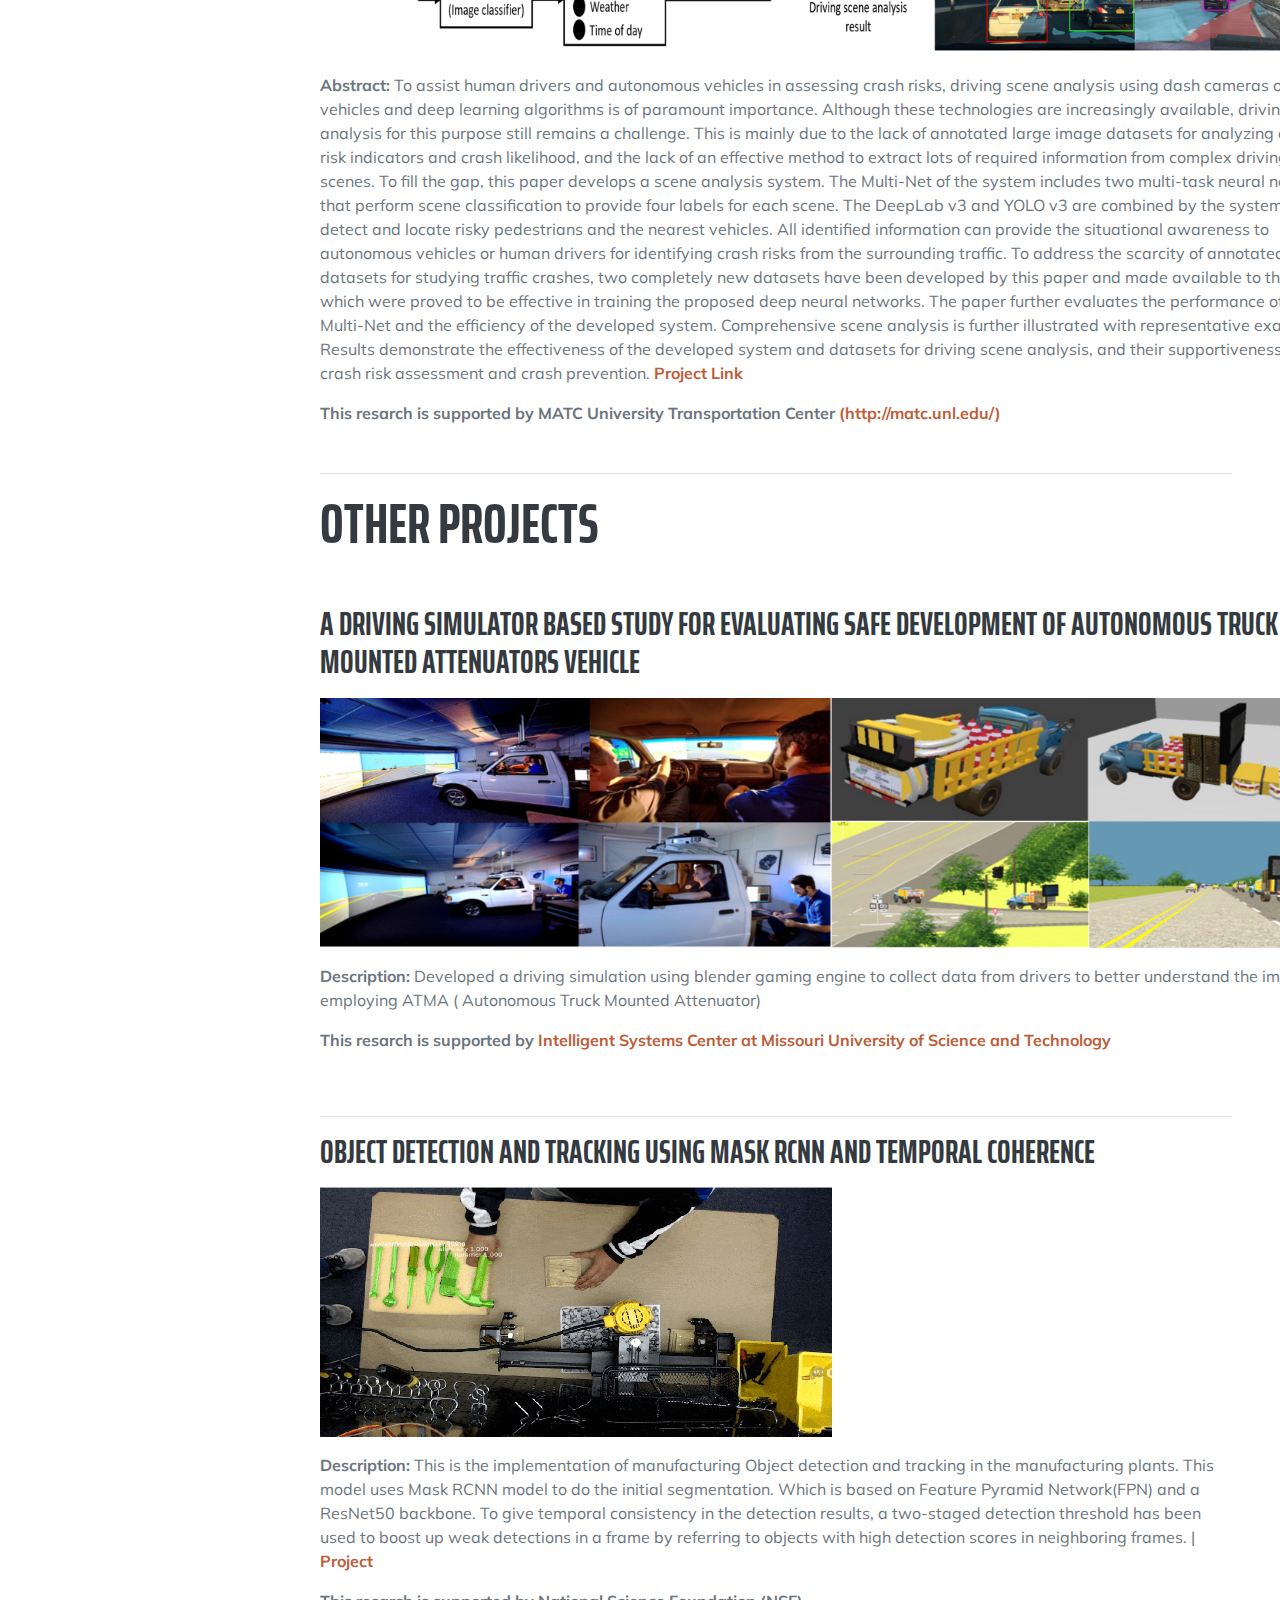
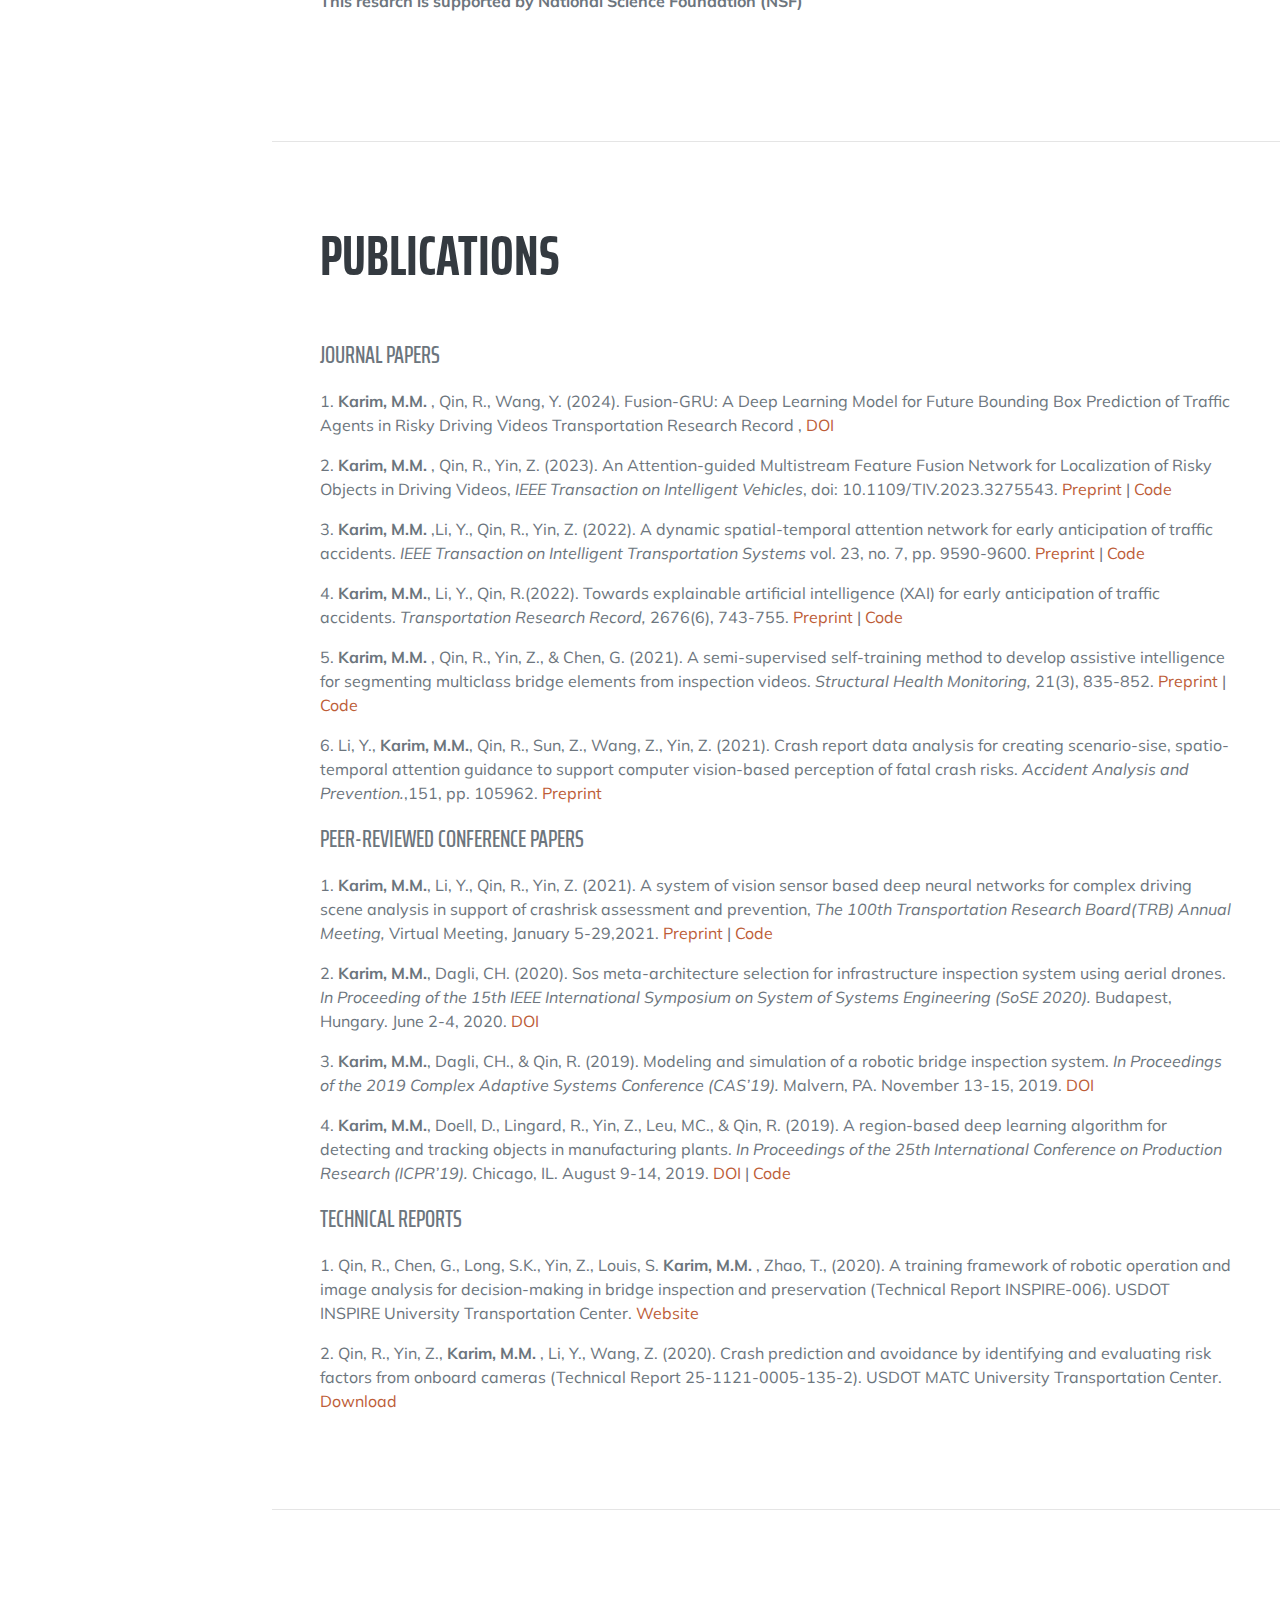
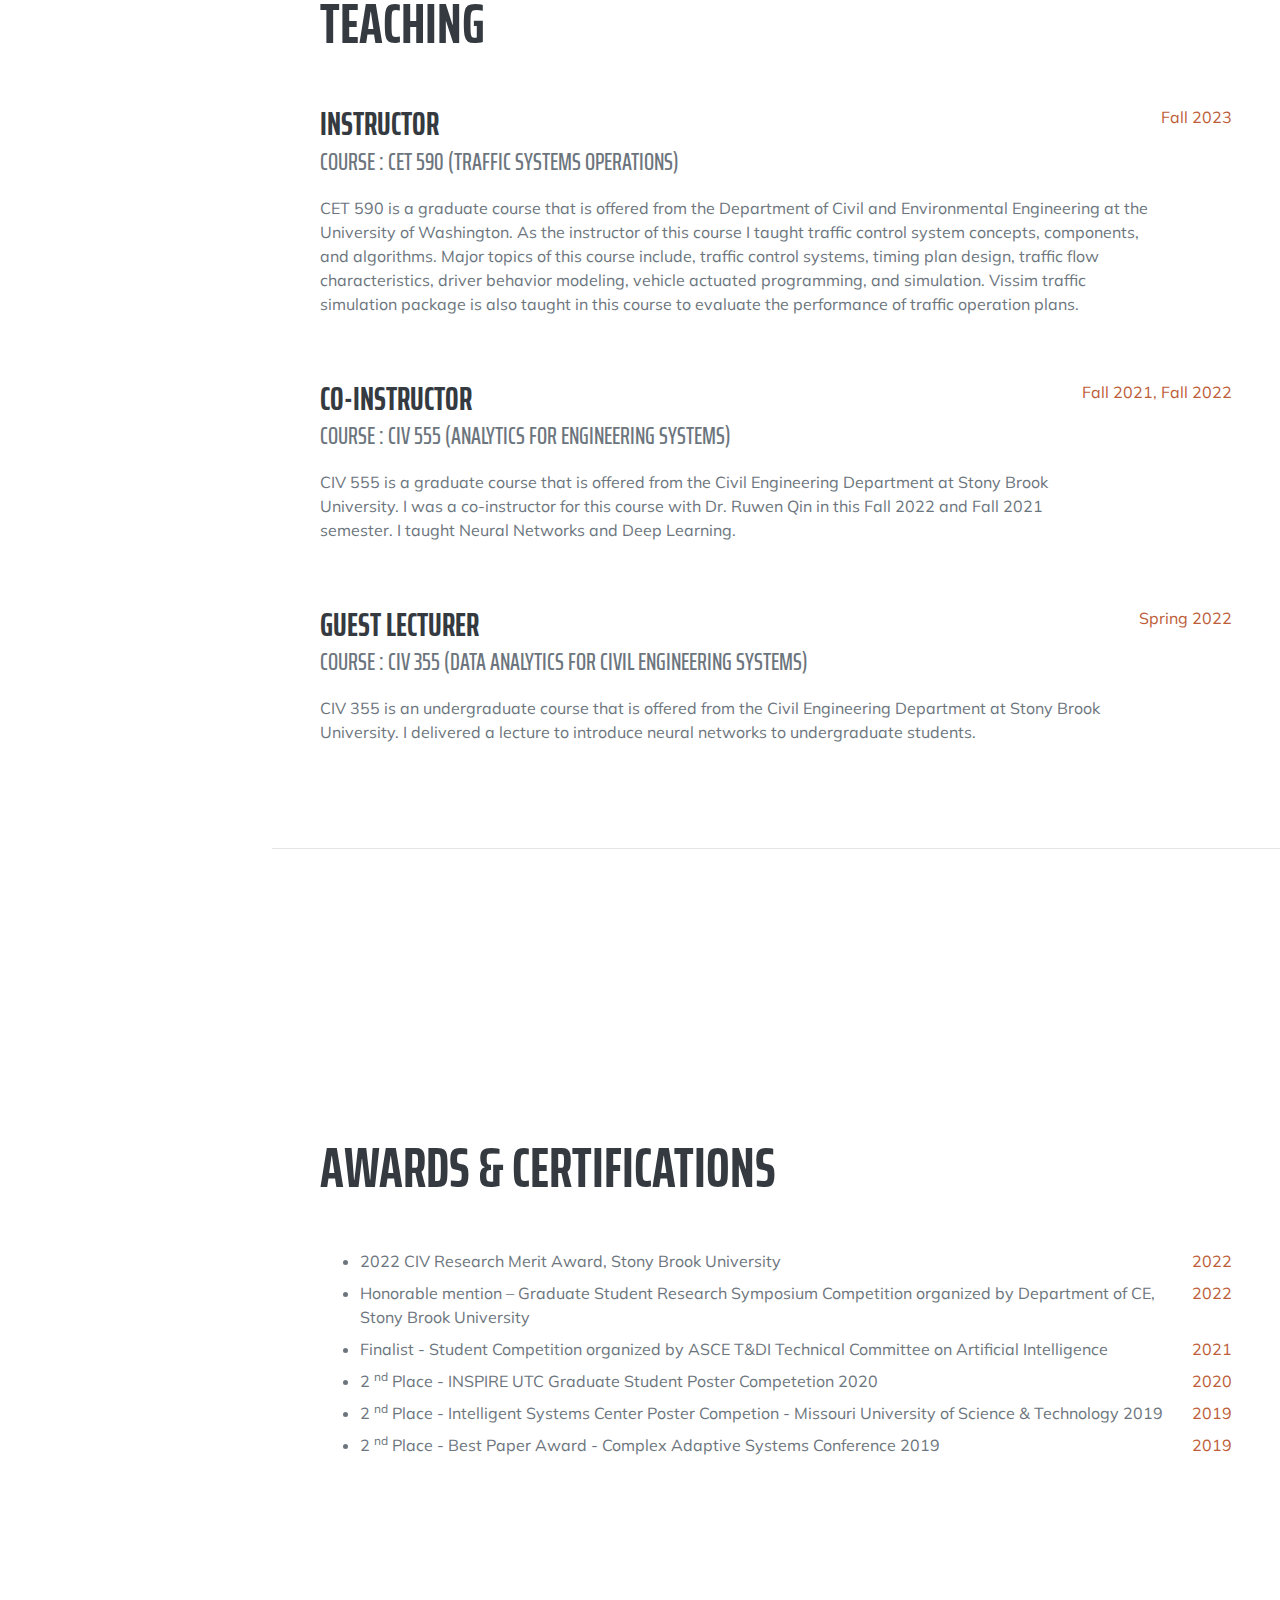
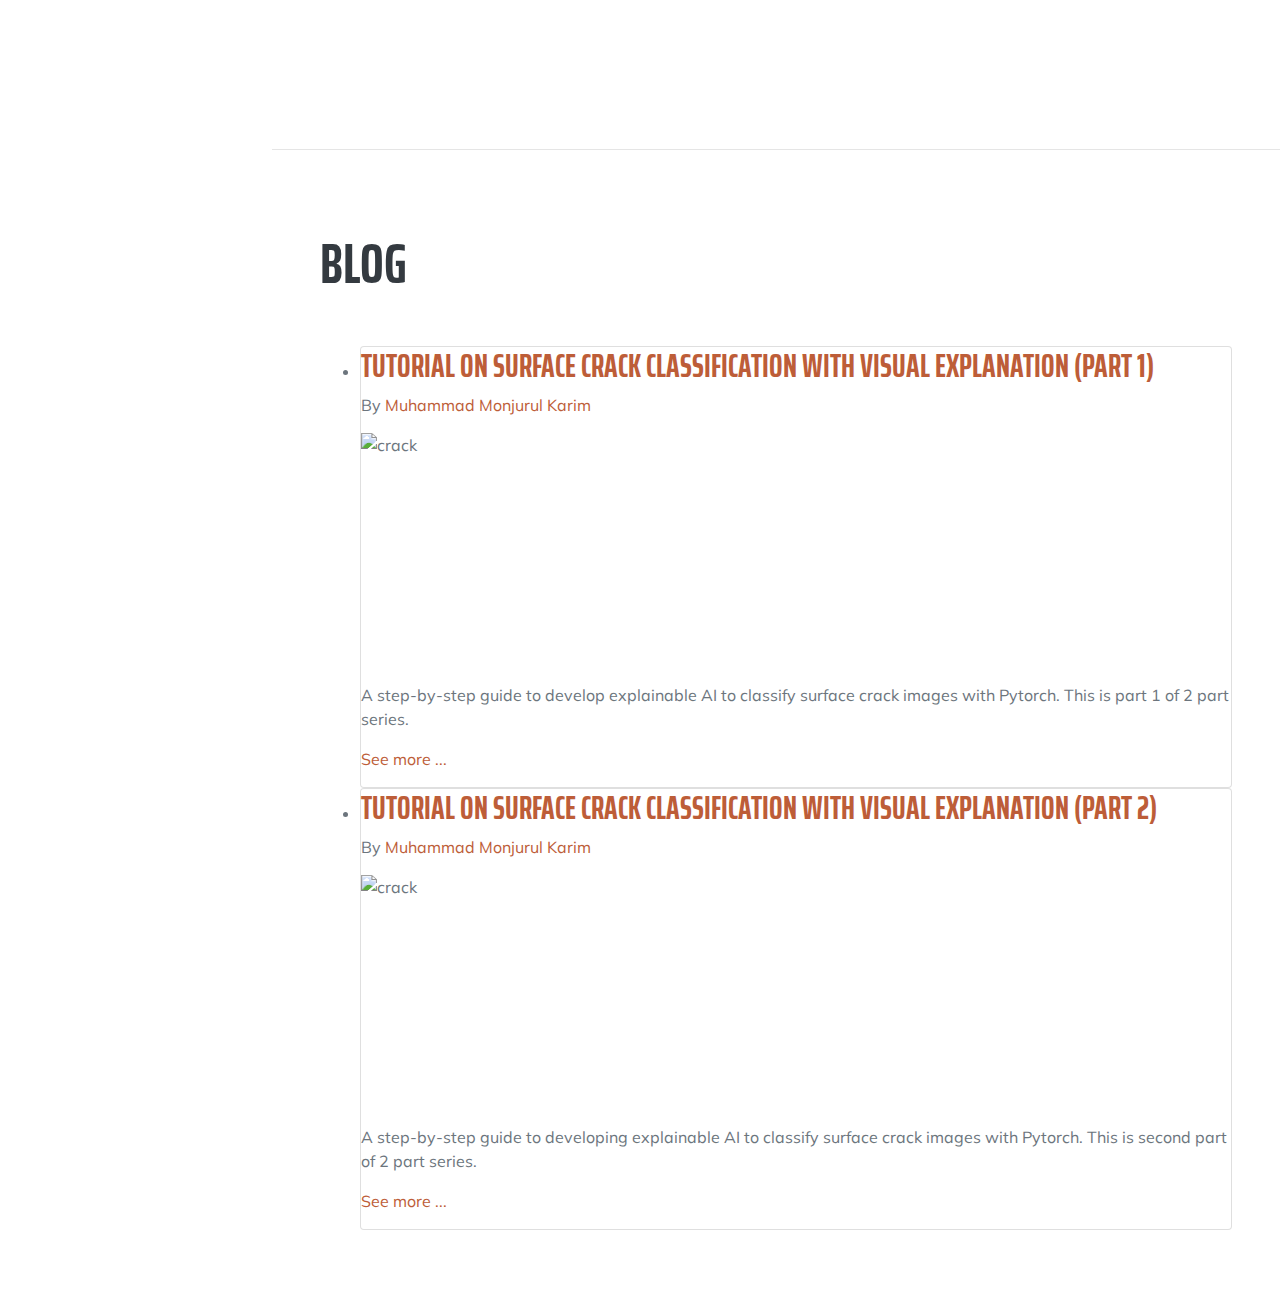
==== commit d78d8bc3: "Update index.html" ====
--- a/index.html
+++ b/index.html
@@ -311,7 +311,7 @@
         <div class="flex-shrink-0"><span class="text-primary">Fall 2021, Fall 2022</span></div>
         </div>
 
-<!--         <ul class="fa-ul mb-0">
+<!--   <ul class="fa-ul mb-0">
 
           <div class="subheading mb-3">Lectures and Notes</div>
               <li>
@@ -330,7 +330,7 @@
               <li>
                   <b> Lecture 22</b>: Deep Learning Continued [<a href="https://docs.google.com/presentation/d/15BBaCRE5aouve5TaI5qstaTVVqVGm_De/edit?usp=sharing&ouid=108305137043658522562&rtpof=true&sd=true" target='_blank'> Slides </a> | <a href="https://drive.google.com/drive/folders/1qTbT2Am3O7BALyc0tda4Z6O7g9RAVoZc?usp=sharing" target='_blank'> Python Notebook </a> | <a href="https://drive.google.com/file/d/1fLIQkKnUgU-BP5D6DvI7xxx-2GyxCvuw/view?usp=sharing" target='_blank'> Homework </a>]
               </li>
-          </ul> -->
+          </ul>  -->
 
         <p>&nbsp;</p>
 
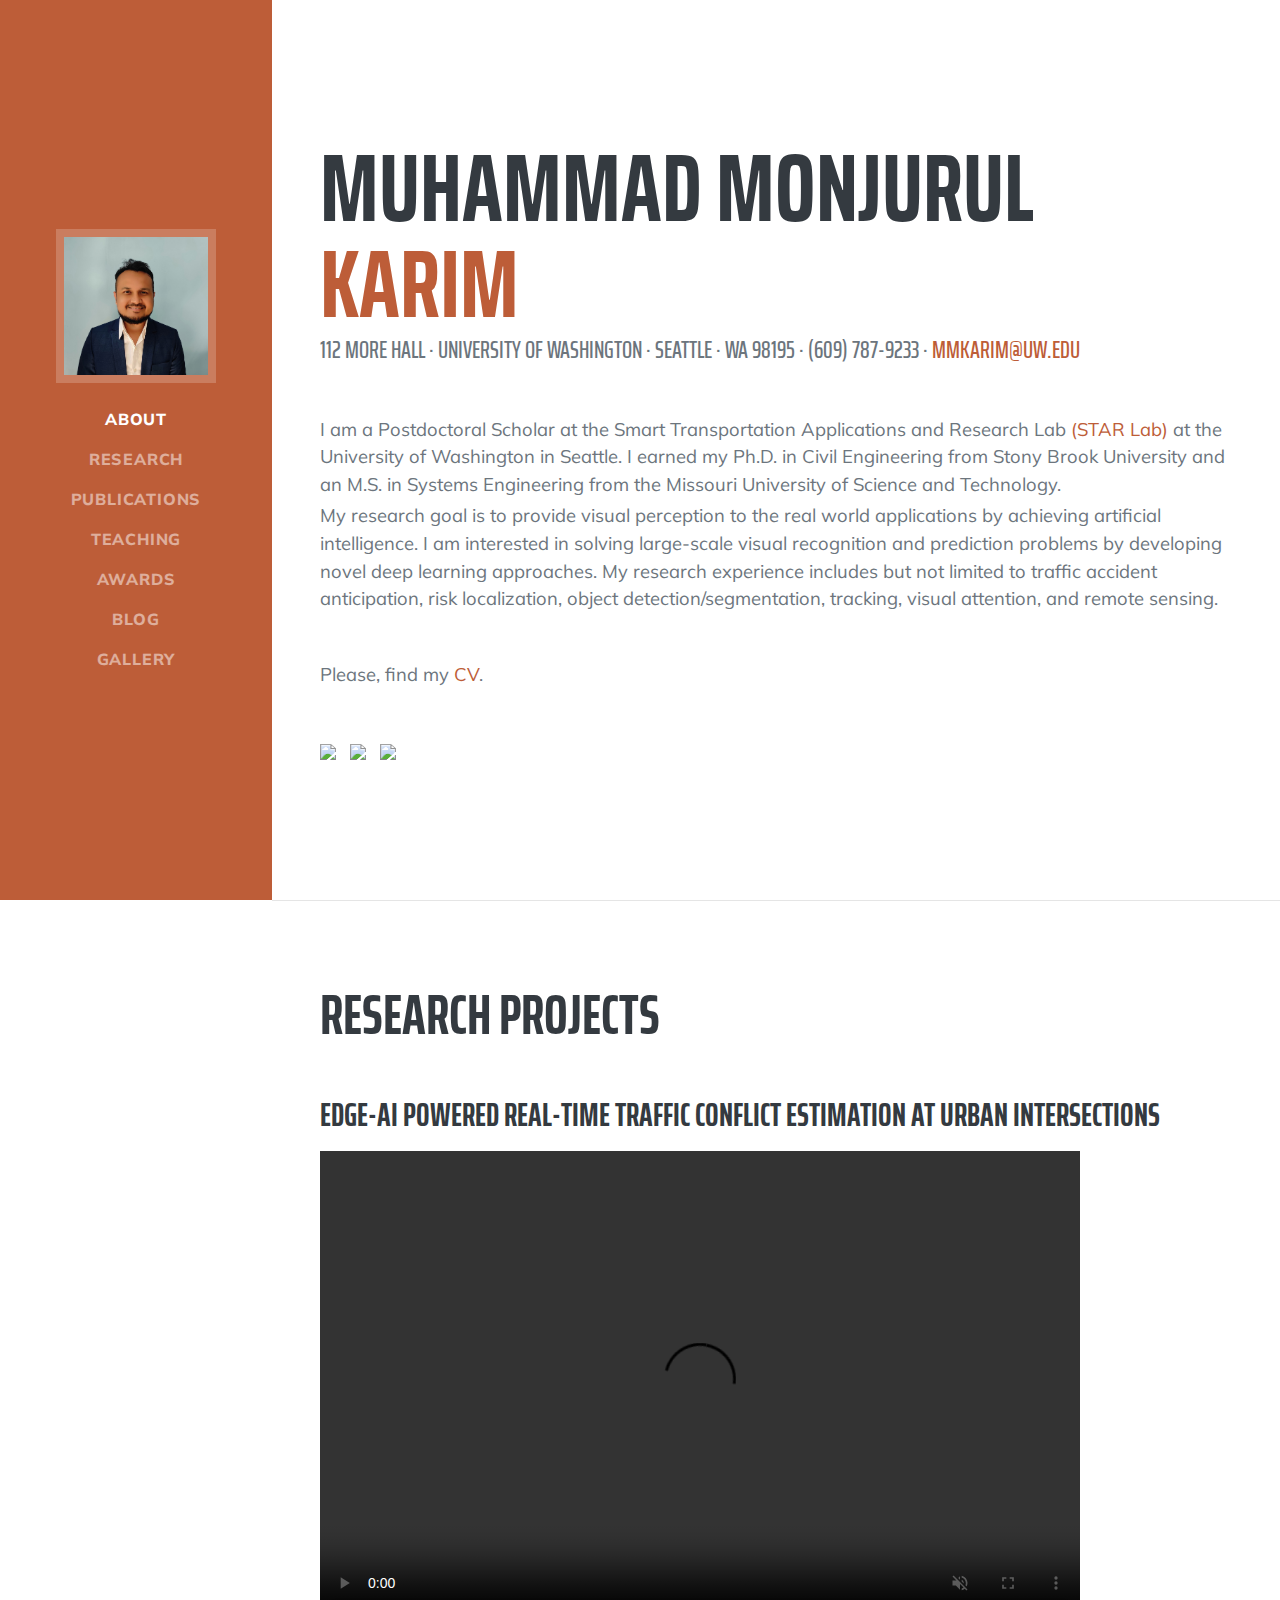
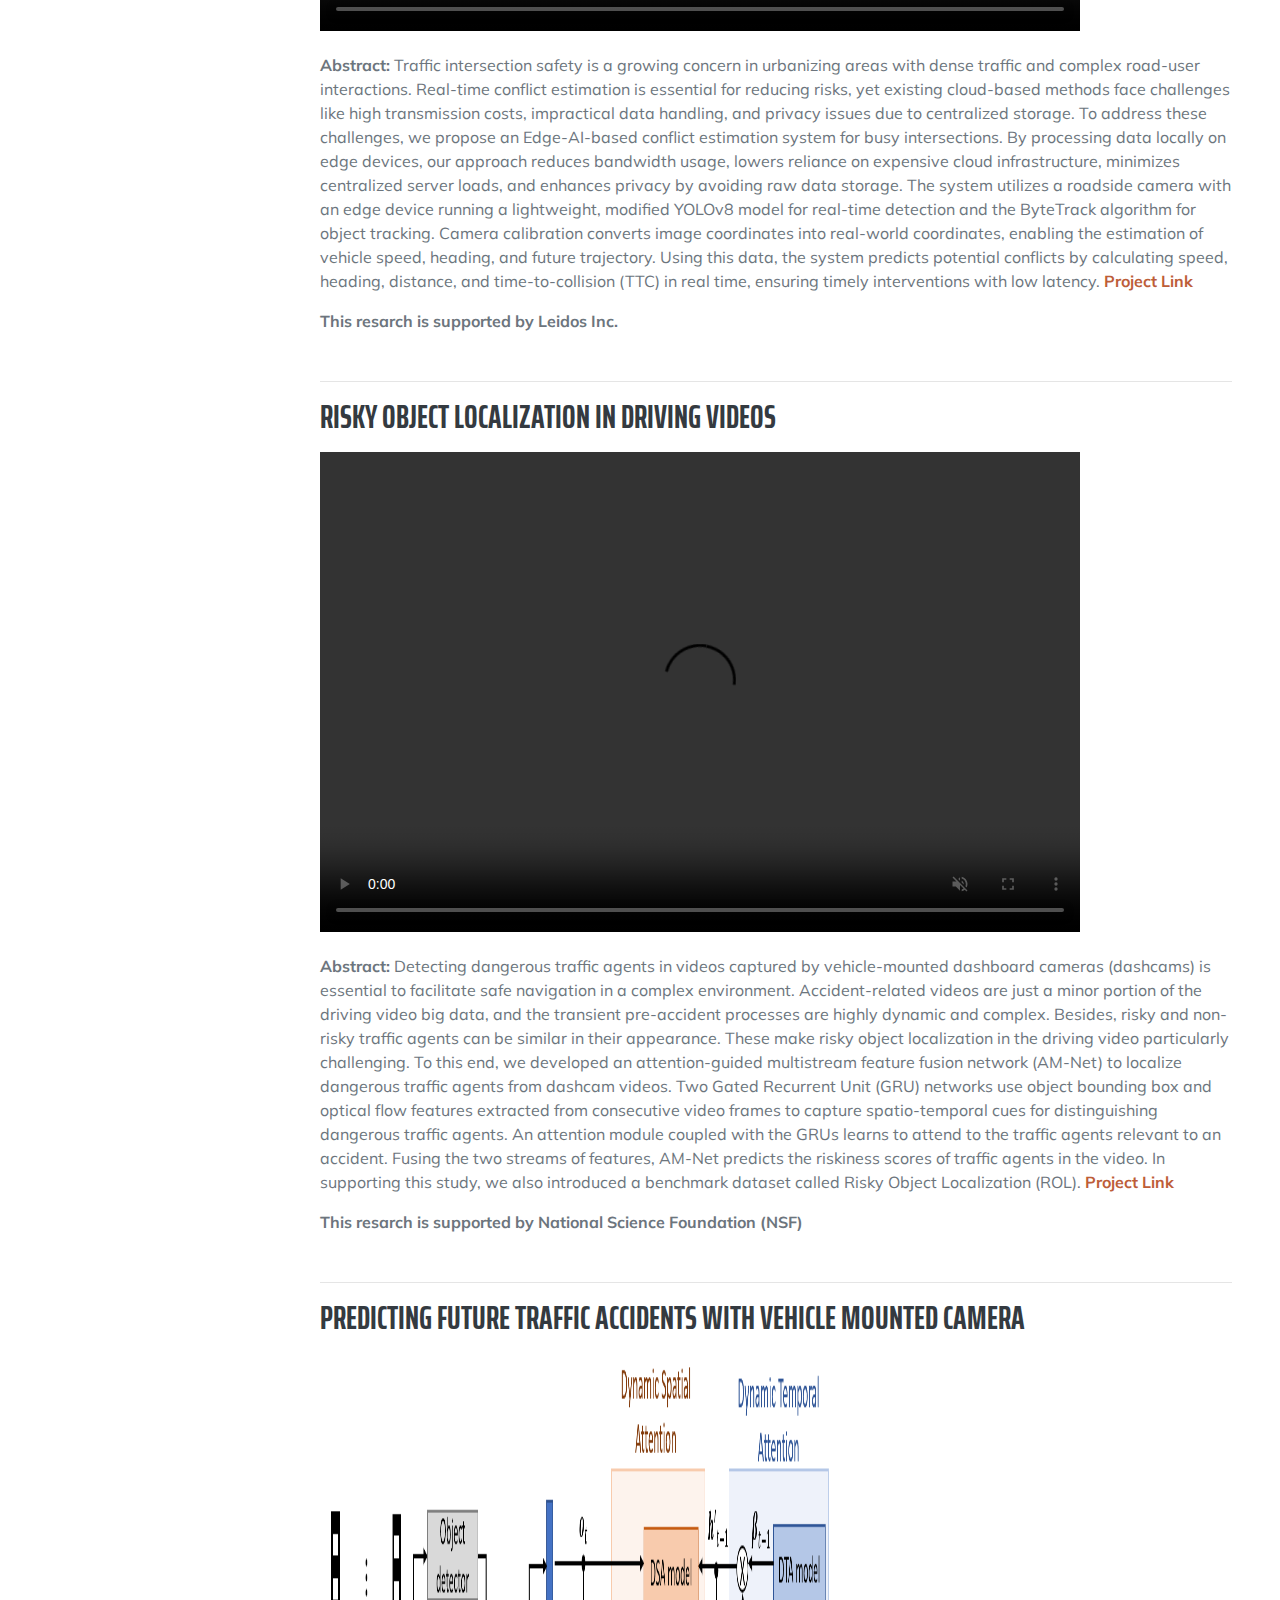
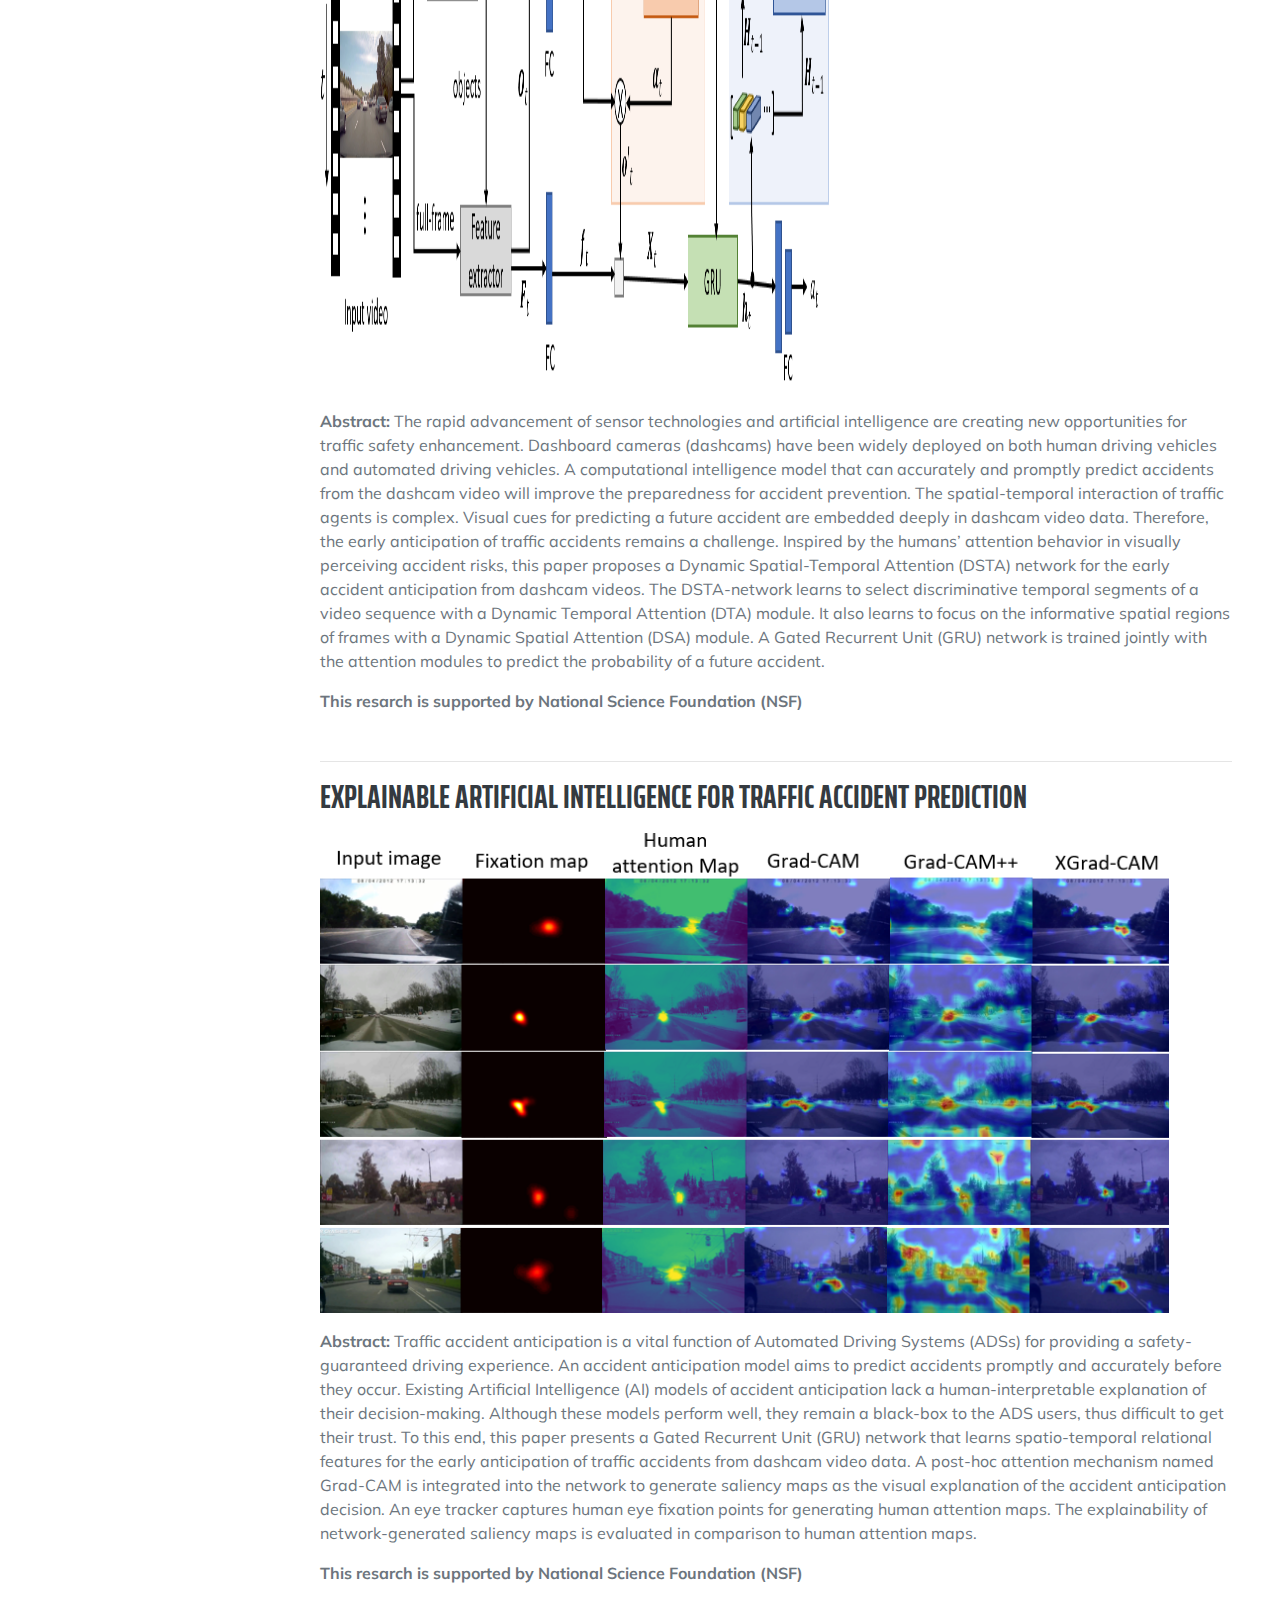
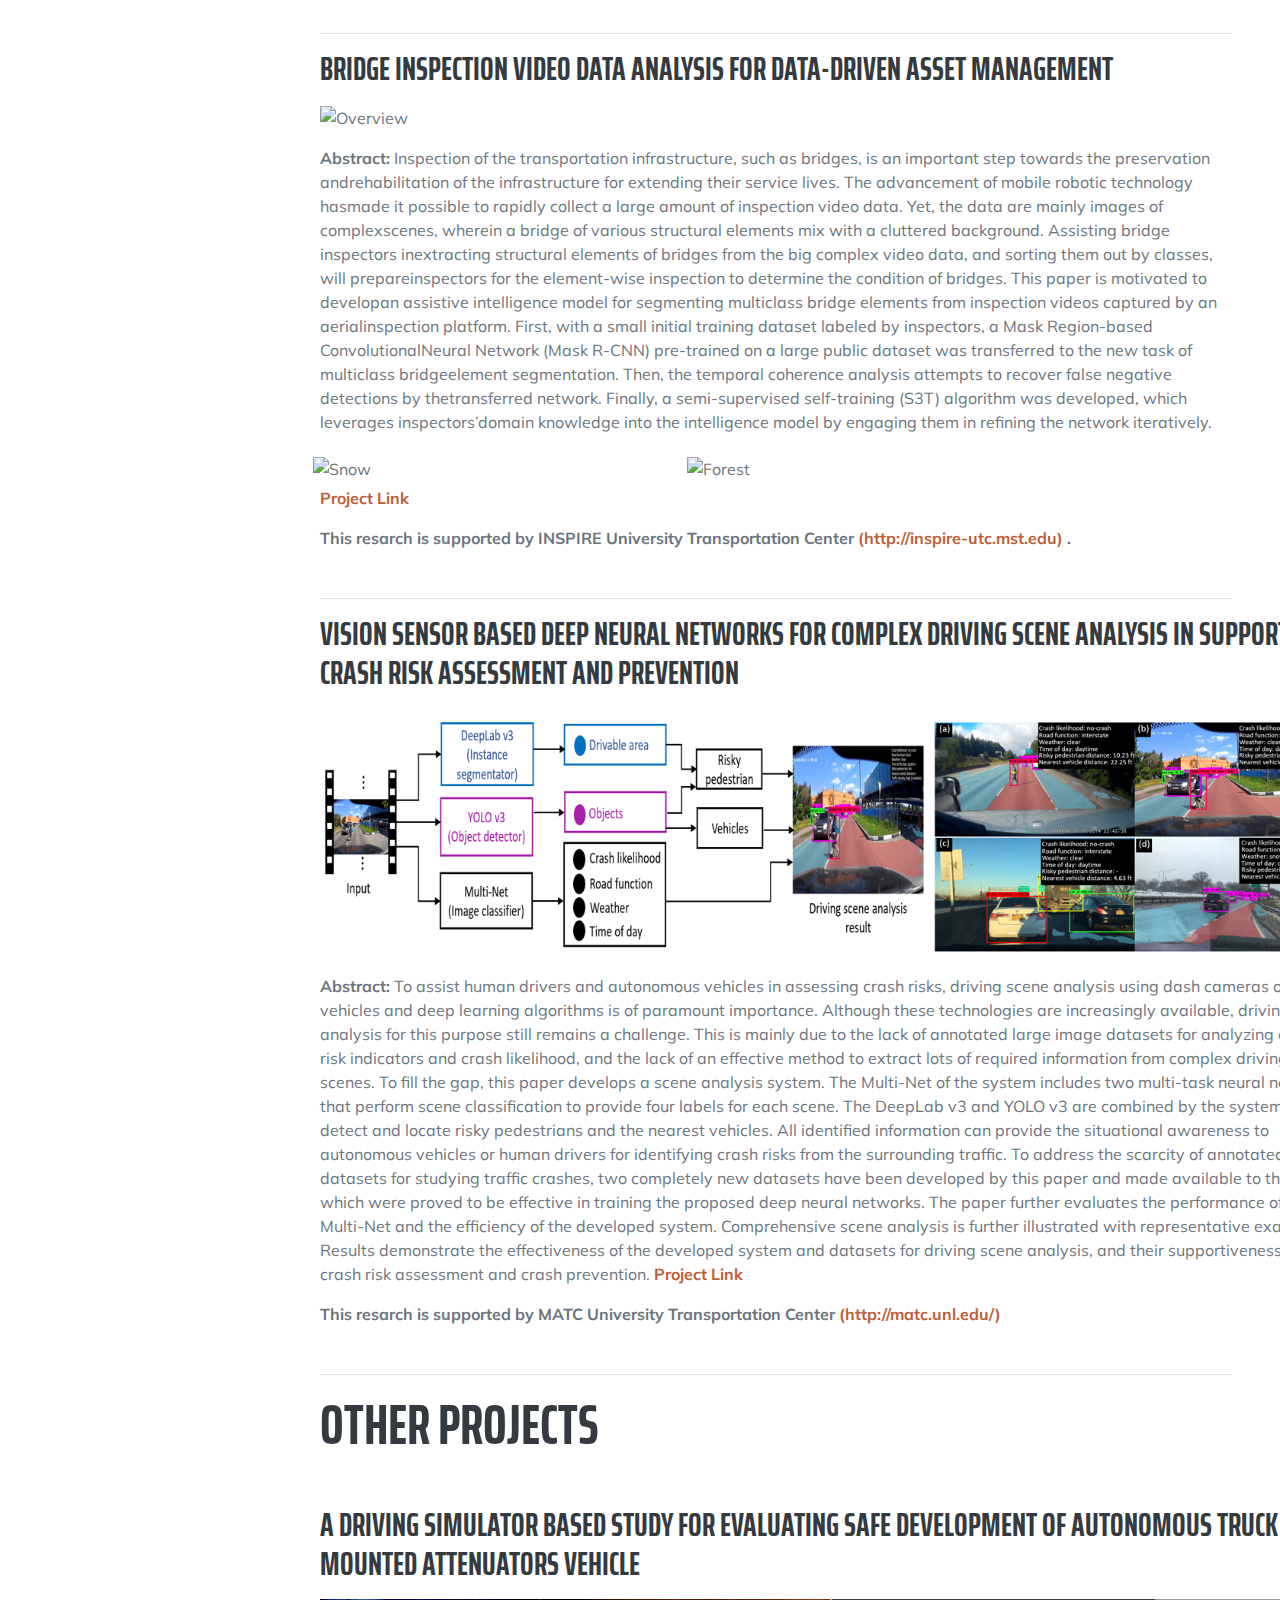
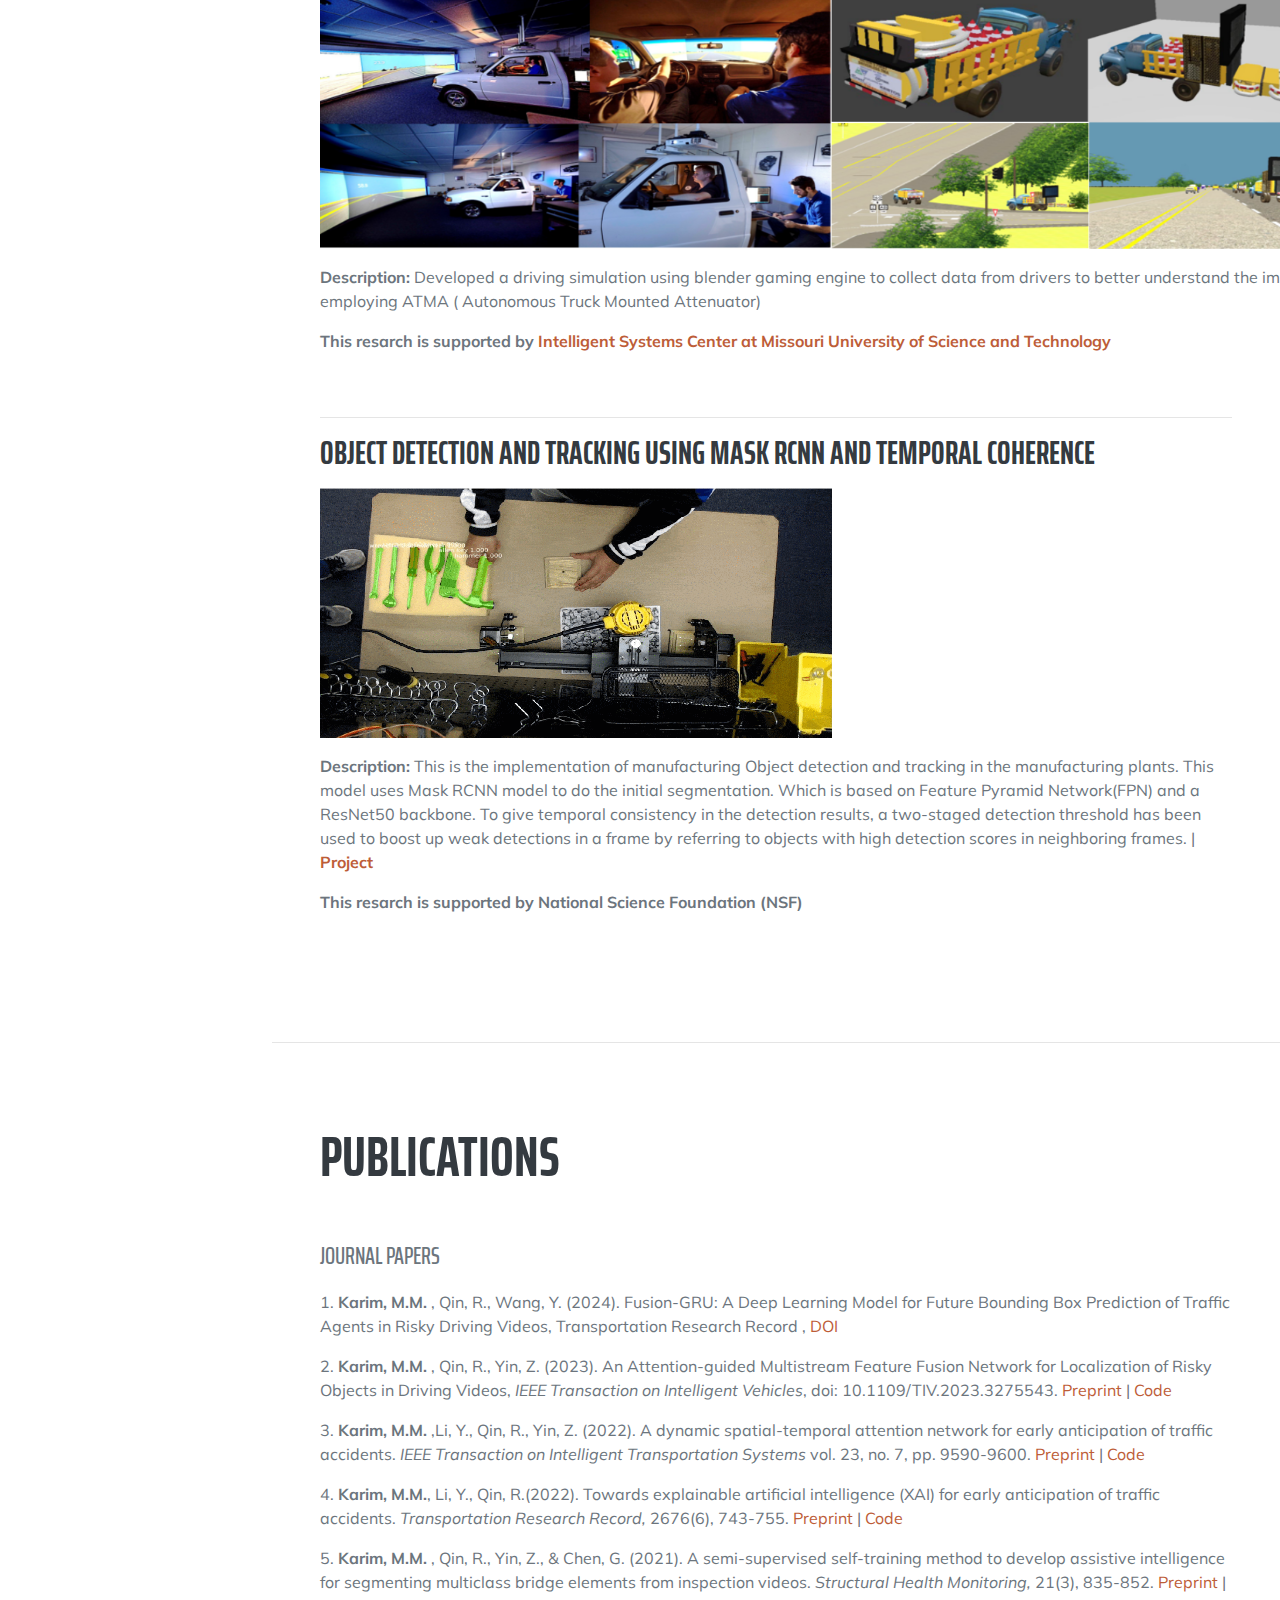
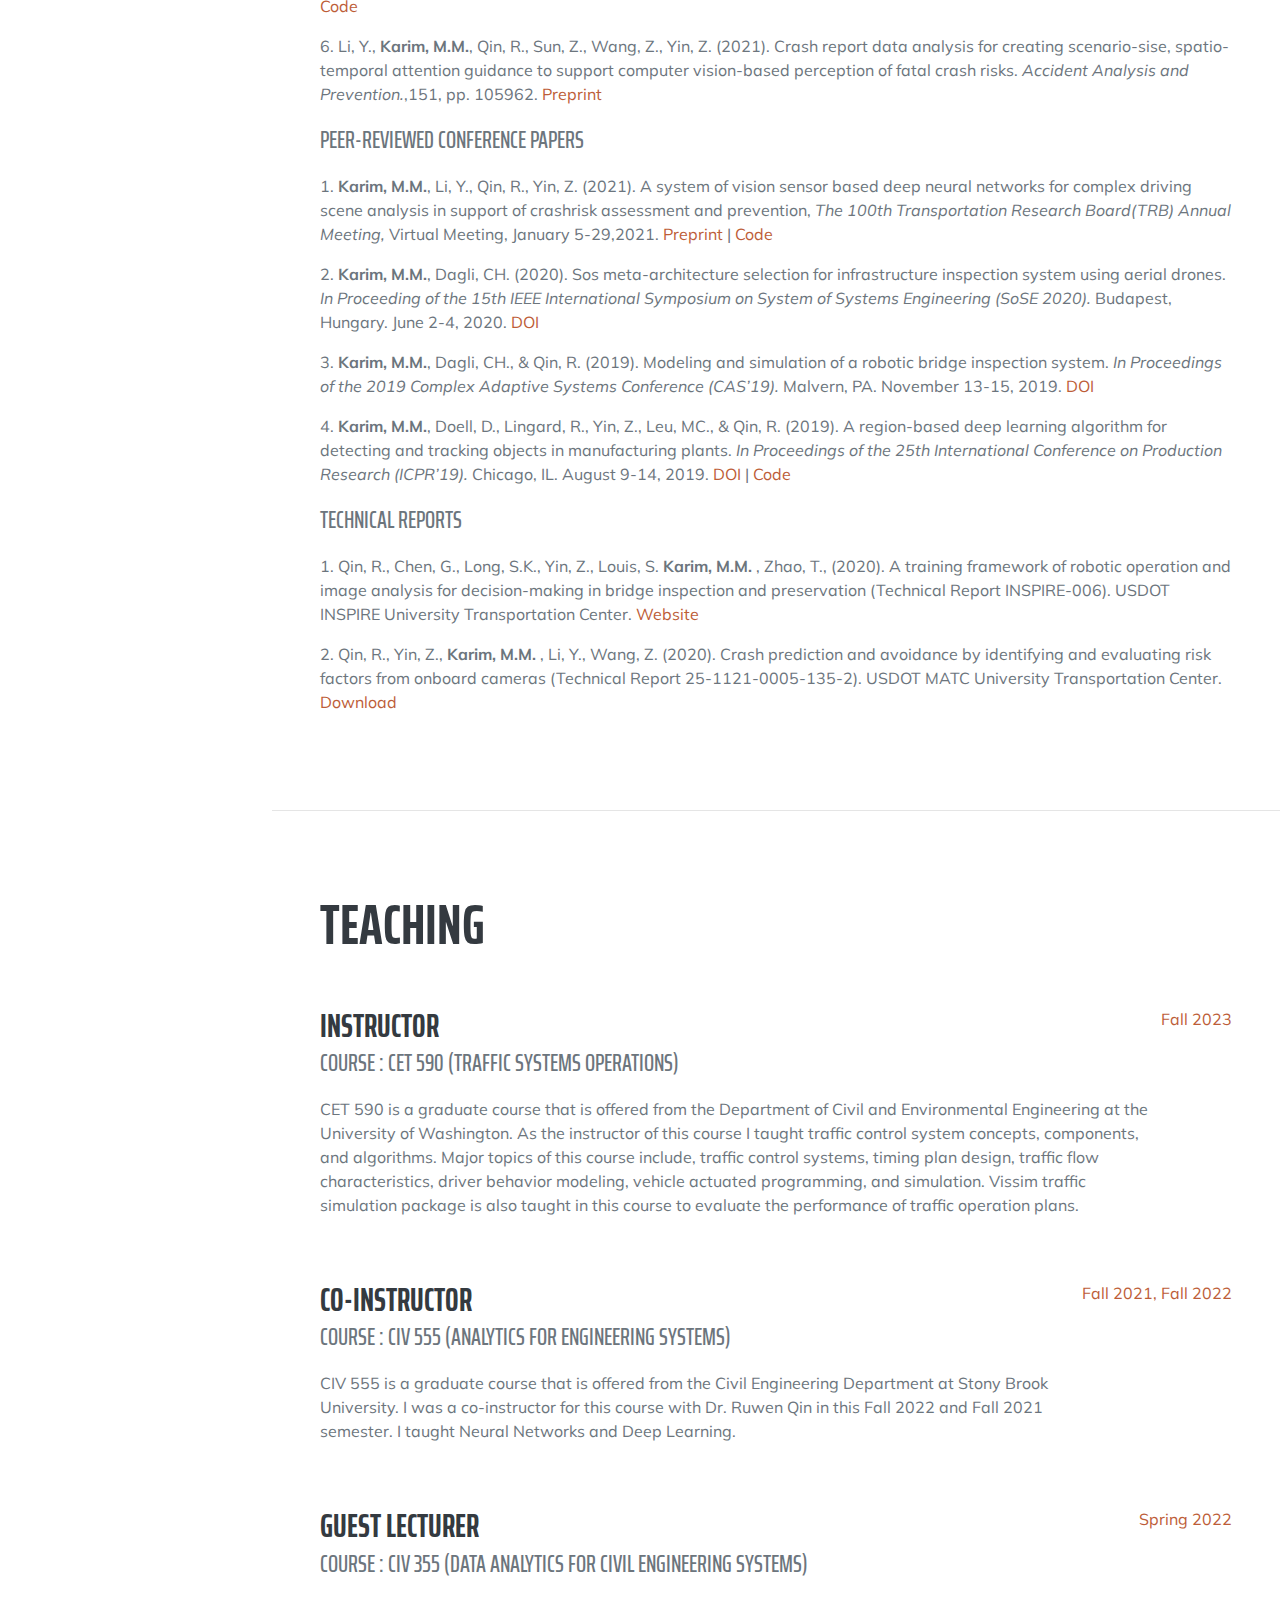
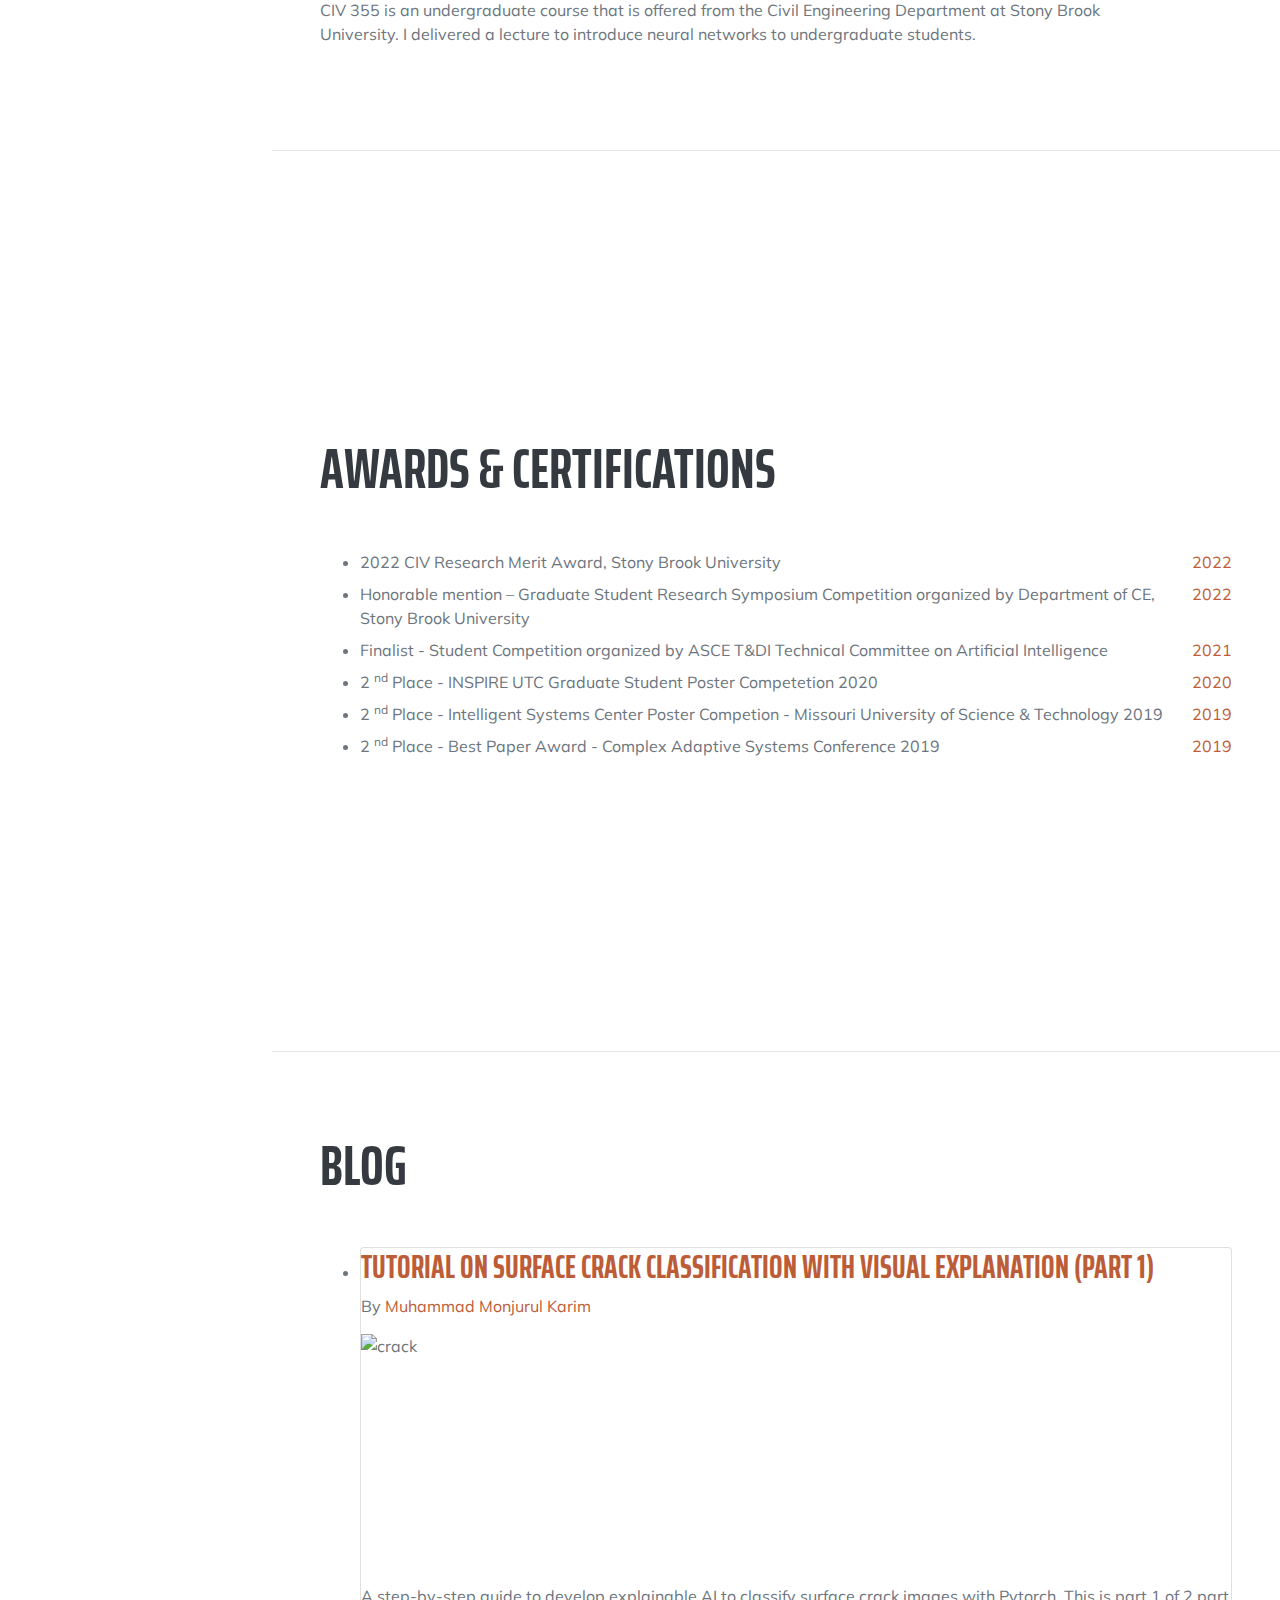
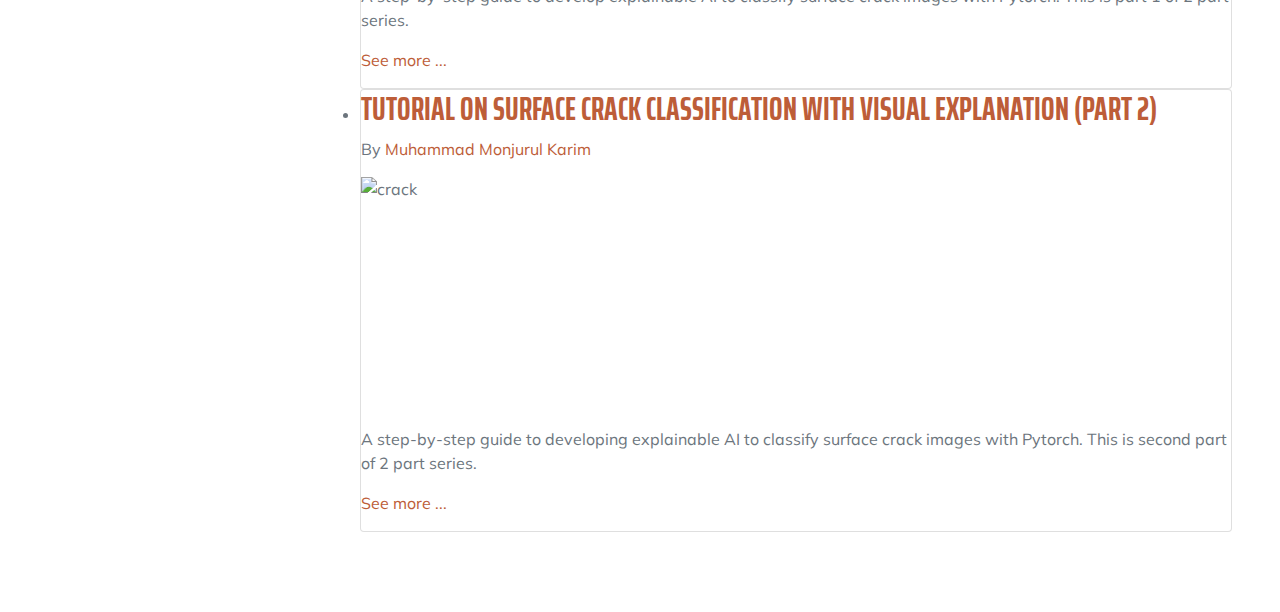
==== commit 8091ffce: "new project added" ====
--- a/index.html
+++ b/index.html
@@ -57,7 +57,7 @@
                         <a href="mailto:mmkarim@uw.edu">mmkarim@uw.edu</a>
                     </div>
 <!--                     <p class="lead mb-1">I am a Ph.D. student of Civil Engineering at the Stony Brook University working with <a href="https://sites.google.com/stonybrook.edu/rqin/home"> Dr. Ruwen Qin</a> and <a href="https://www.cs.stonybrook.edu/people/faculty/ZhaozhengYin">Dr. Zhaozheng Yin</a>.</p> -->
-                        <p class="lead mb-1">I am a Postdoctoral Scholar at University of Washington. I received my Ph.D. in Civil Engineering from Stony Brook University and M.S. in Systems Engineering from Missouri University of Science and Technology.</p>
+                        <p class="lead mb-1">I am a Postdoctoral Scholar at the Smart Transportation Applications and Research Lab <a href="http://www.uwstarlab.org/people.html"> (STAR Lab) </a> at the University of Washington in Seattle. I earned my Ph.D. in Civil Engineering from Stony Brook University and an M.S. in Systems Engineering from the Missouri University of Science and Technology.
                 
                     <p class="lead mb-5">
                      My research goal is to provide visual perception to the real world applications by achieving artificial intelligence. I am interested in solving large-scale visual recognition and prediction problems by developing novel deep learning approaches. My research experience includes but not limited to traffic accident anticipation, risk localization, object detection/segmentation, tracking, visual attention, and remote sensing.</p>
@@ -120,6 +120,31 @@
                 <div class="resume-section-content">
                     <h2 class="mb-5">Research Projects</h2>
 
+
+                    <div class="d-flex flex-column flex-md-row justify-content-between mb-5">
+                      <div class="flex-grow-1">
+                          <h3 class="mb-0">Edge-AI Powered Real-Time Traffic Conflict Estimation at Urban Intersections</h3>
+                          <div class="subheading mb-3"></div>
+                          <!-- <video src="assets\img\Media1.mp4" alt="risk-localization" width=width="760" height="480"> -->
+                            <video width="760" height="480" controls autoplay loop muted>
+                              <source src="assets\img\Live_detection_UI.mp4" type="video/mp4">
+                                </video>
+                          <div class="subheading mb-3"></div>
+                          <p> <b>Abstract:</b> Traffic intersection safety is a growing concern in urbanizing areas with dense traffic and complex road-user interactions. Real-time conflict estimation is essential for reducing risks, yet existing cloud-based methods face challenges like high transmission costs, impractical data handling, and privacy issues due to centralized storage.
+
+                            To address these challenges, we propose an Edge-AI-based conflict estimation system for busy intersections. By processing data locally on edge devices, our approach reduces bandwidth usage, lowers reliance on expensive cloud infrastructure, minimizes centralized server loads, and enhances privacy by avoiding raw data storage.
+                            
+                            The system utilizes a roadside camera with an edge device running a lightweight, modified YOLOv8 model for real-time detection and the ByteTrack algorithm for object tracking. Camera calibration converts image coordinates into real-world coordinates, enabling the estimation of vehicle speed, heading, and future trajectory. Using this data, the system predicts potential conflicts by calculating speed, heading, distance, and time-to-collision (TTC) in real time, ensuring timely interventions with low latency.
+                            <a href='https://github.com/monjurulkarim/YOLOv8_Object_Tracking_TensorRT'><b> Project Link </b></a>
+                              <!-- <p> <h5> Project code will be uploaded very soon. </h5></p> -->
+<!--                                 <a href='https://github.com/monjurulkarim/DSTA'><b> Project Link </b></a> -->
+                          </p>
+                          <div class="subsubheading mb-0"><b> This resarch is supported by Leidos Inc.</b></div>
+                      </div>
+                      <!-- <div class="flex-shrink-0"><span class="text-primary">July 2010 - December 2011</span></div> -->
+                  </div>
+  <hr>
+
                     <div class="d-flex flex-column flex-md-row justify-content-between mb-5">
                                 <div class="flex-grow-1">
                                     <h3 class="mb-0">Risky object localization in driving videos</h3>
@@ -262,7 +287,7 @@
                 <div class="resume-section-content">
                     <h2 class="mb-5">Publications</h2>
                     <div class="subheading mb-3">Journal Papers</div>
-                    <p> 1. <b>Karim, M.M. </b>, Qin, R., Wang, Y. (2024). Fusion-GRU: A Deep Learning Model for Future Bounding Box Prediction of Traffic Agents in Risky Driving Videos</i> Transportation Research Record </i>, <a href='https://journals.sagepub.com/doi/abs/10.1177/03611981241230540'> DOI </a></p>
+                    <p> 1. <b>Karim, M.M. </b>, Qin, R., Wang, Y. (2024). Fusion-GRU: A Deep Learning Model for Future Bounding Box Prediction of Traffic Agents in Risky Driving Videos,</i> Transportation Research Record </i>, <a href='https://journals.sagepub.com/doi/abs/10.1177/03611981241230540'> DOI </a></p>
                     <p> 2. <b>Karim, M.M. </b>, Qin, R., Yin, Z. (2023). An Attention-guided Multistream Feature Fusion Network for Localization of Risky Objects in Driving Videos, <i>IEEE Transaction on Intelligent Vehicles</i>, doi: 10.1109/TIV.2023.3275543. <a href='https://ieeexplore.ieee.org/abstract/document/10123114'> Preprint </a>| <a href='https://github.com/monjurulkarim/ROL_Dataset'> Code </a> </p>
                     <p> 3. <b>Karim, M.M. </b>,Li, Y., Qin, R., Yin, Z. (2022). A dynamic spatial-temporal attention network for early anticipation of traffic accidents. <i>IEEE Transaction on Intelligent Transportation Systems </i>vol. 23, no. 7, pp. 9590-9600. <a href="https://arxiv.org/abs/2106.10197"> Preprint </a>| <a href='https://github.com/monjurulkarim/DSTA'> Code </a> </p>
                     <p> 4. <b>Karim, M.M.</b>, Li, Y., Qin, R.(2022). Towards explainable artificial intelligence (XAI) for early anticipation of traffic accidents. <i>Transportation Research Record,</i> 2676(6), 743-755. <a href='https://arxiv.org/abs/2108.00273'> Preprint </a>| <a href='https://github.com/monjurulkarim/xai-accident'> Code </a> </p>
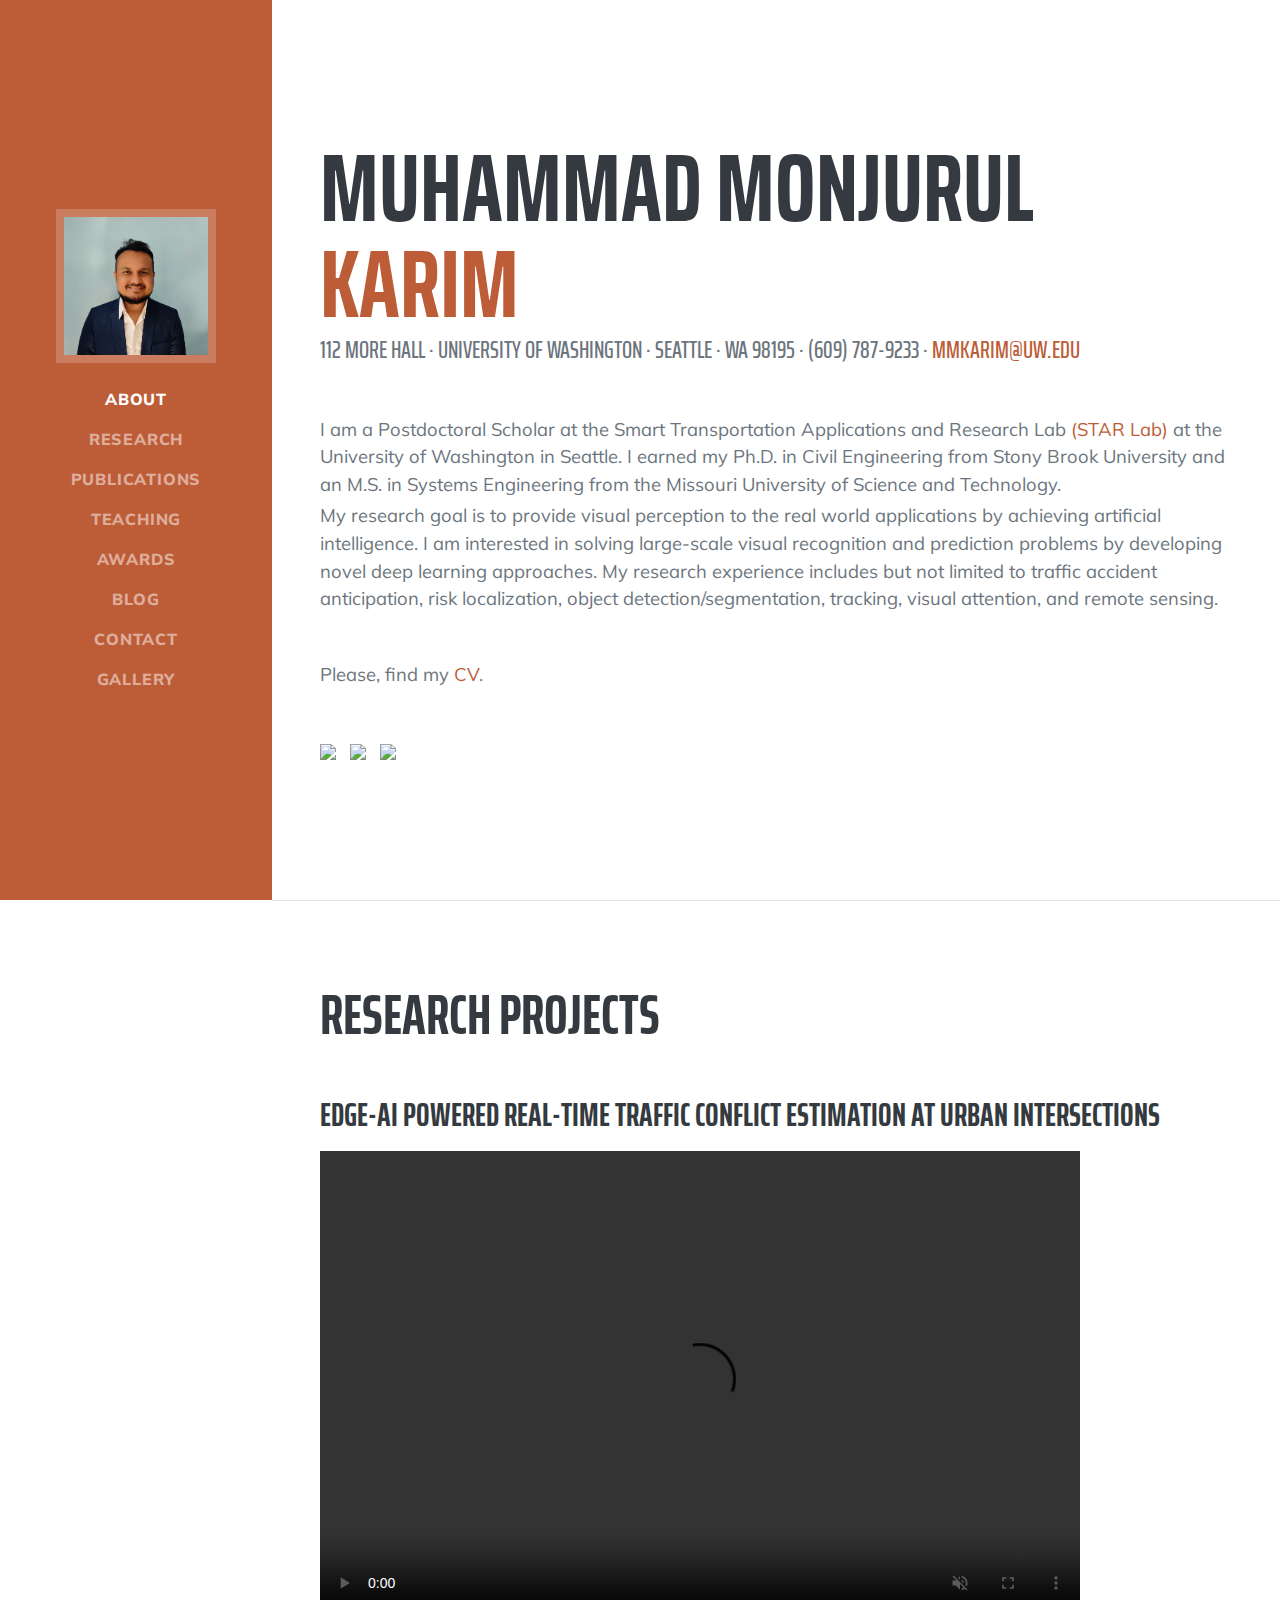
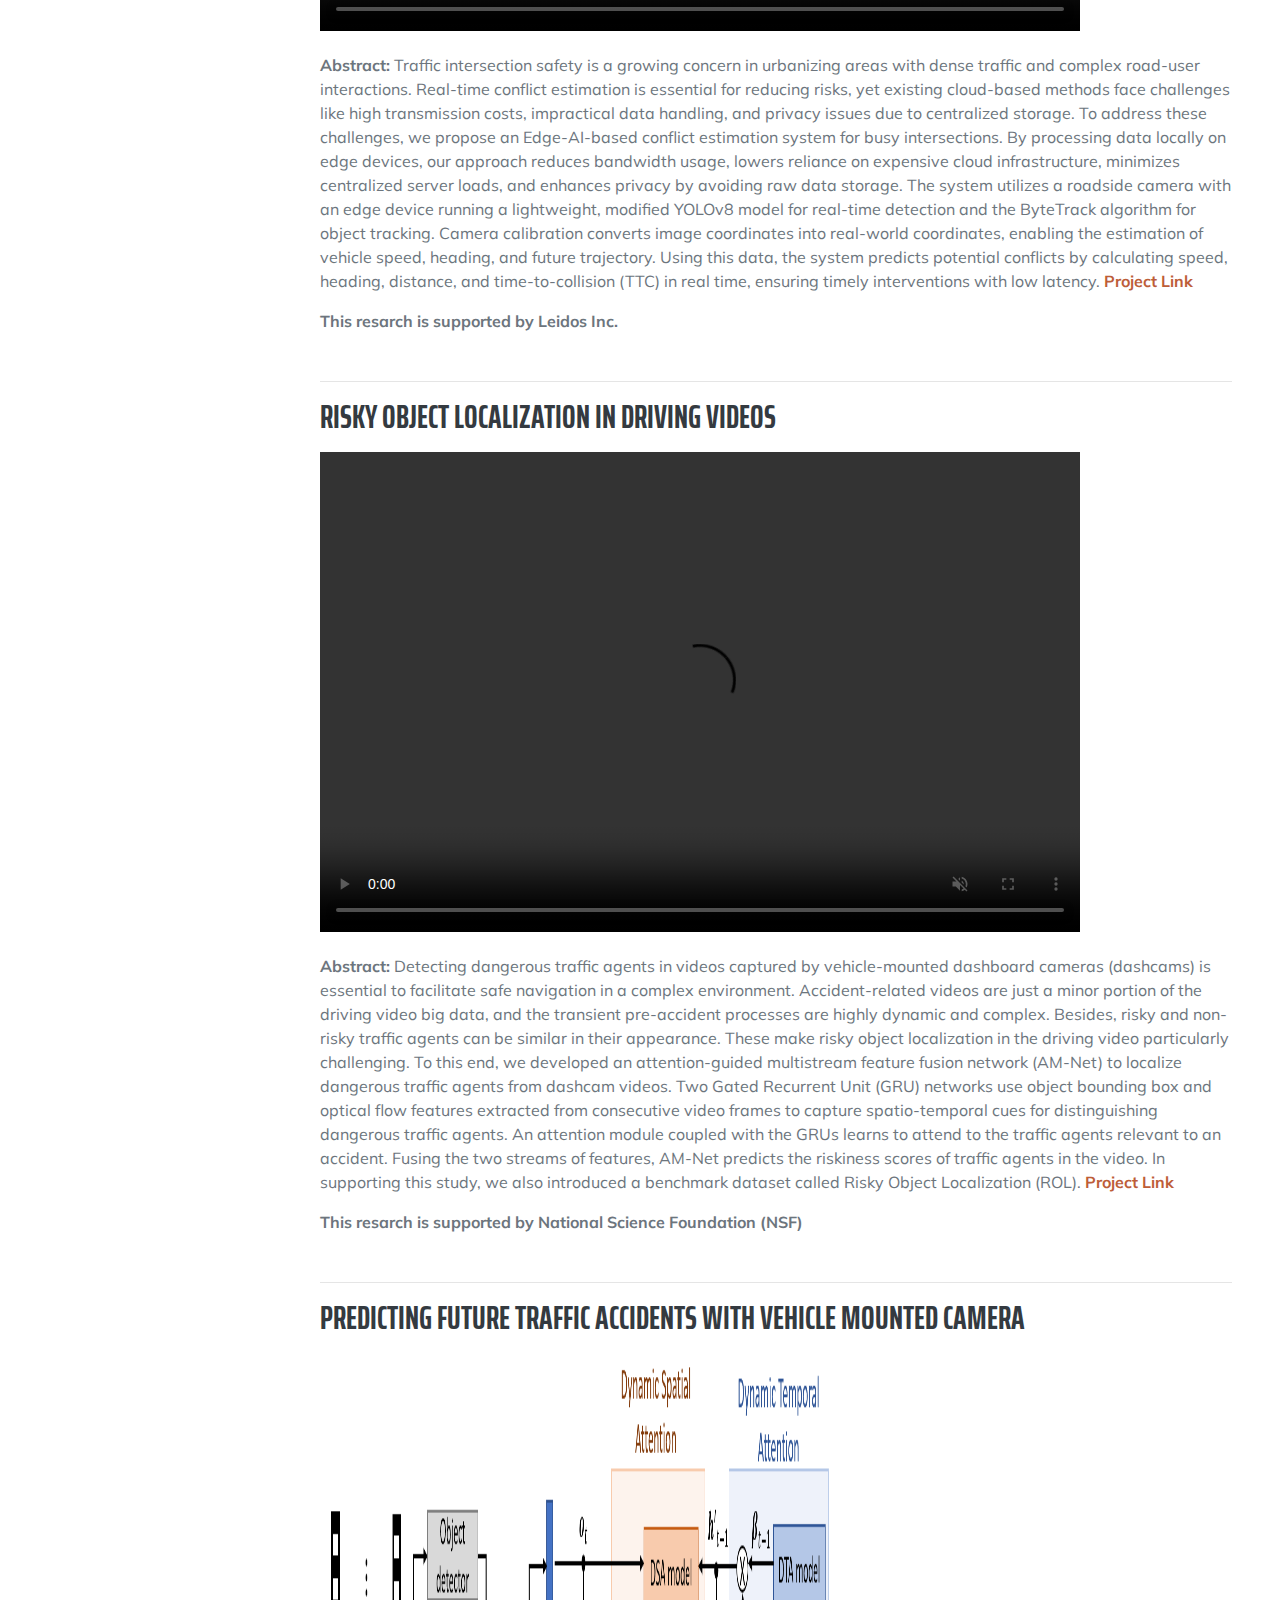
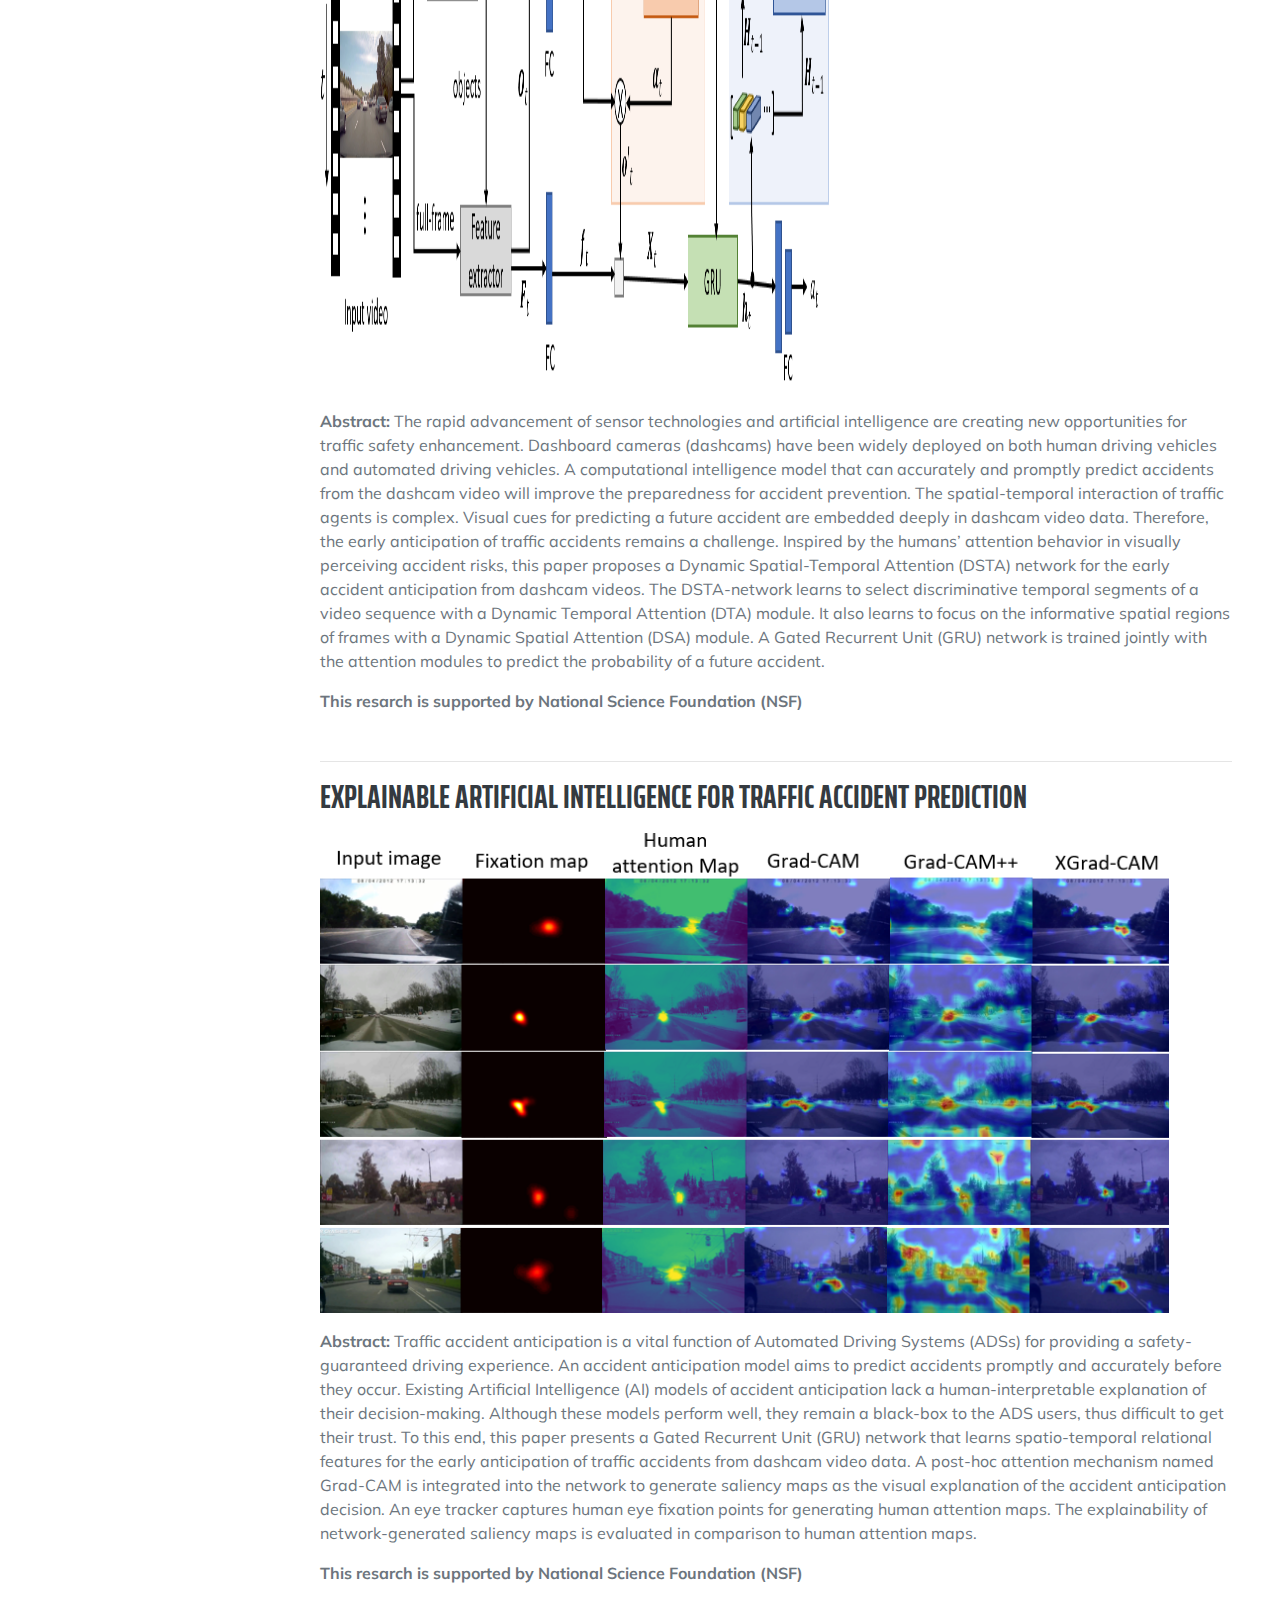
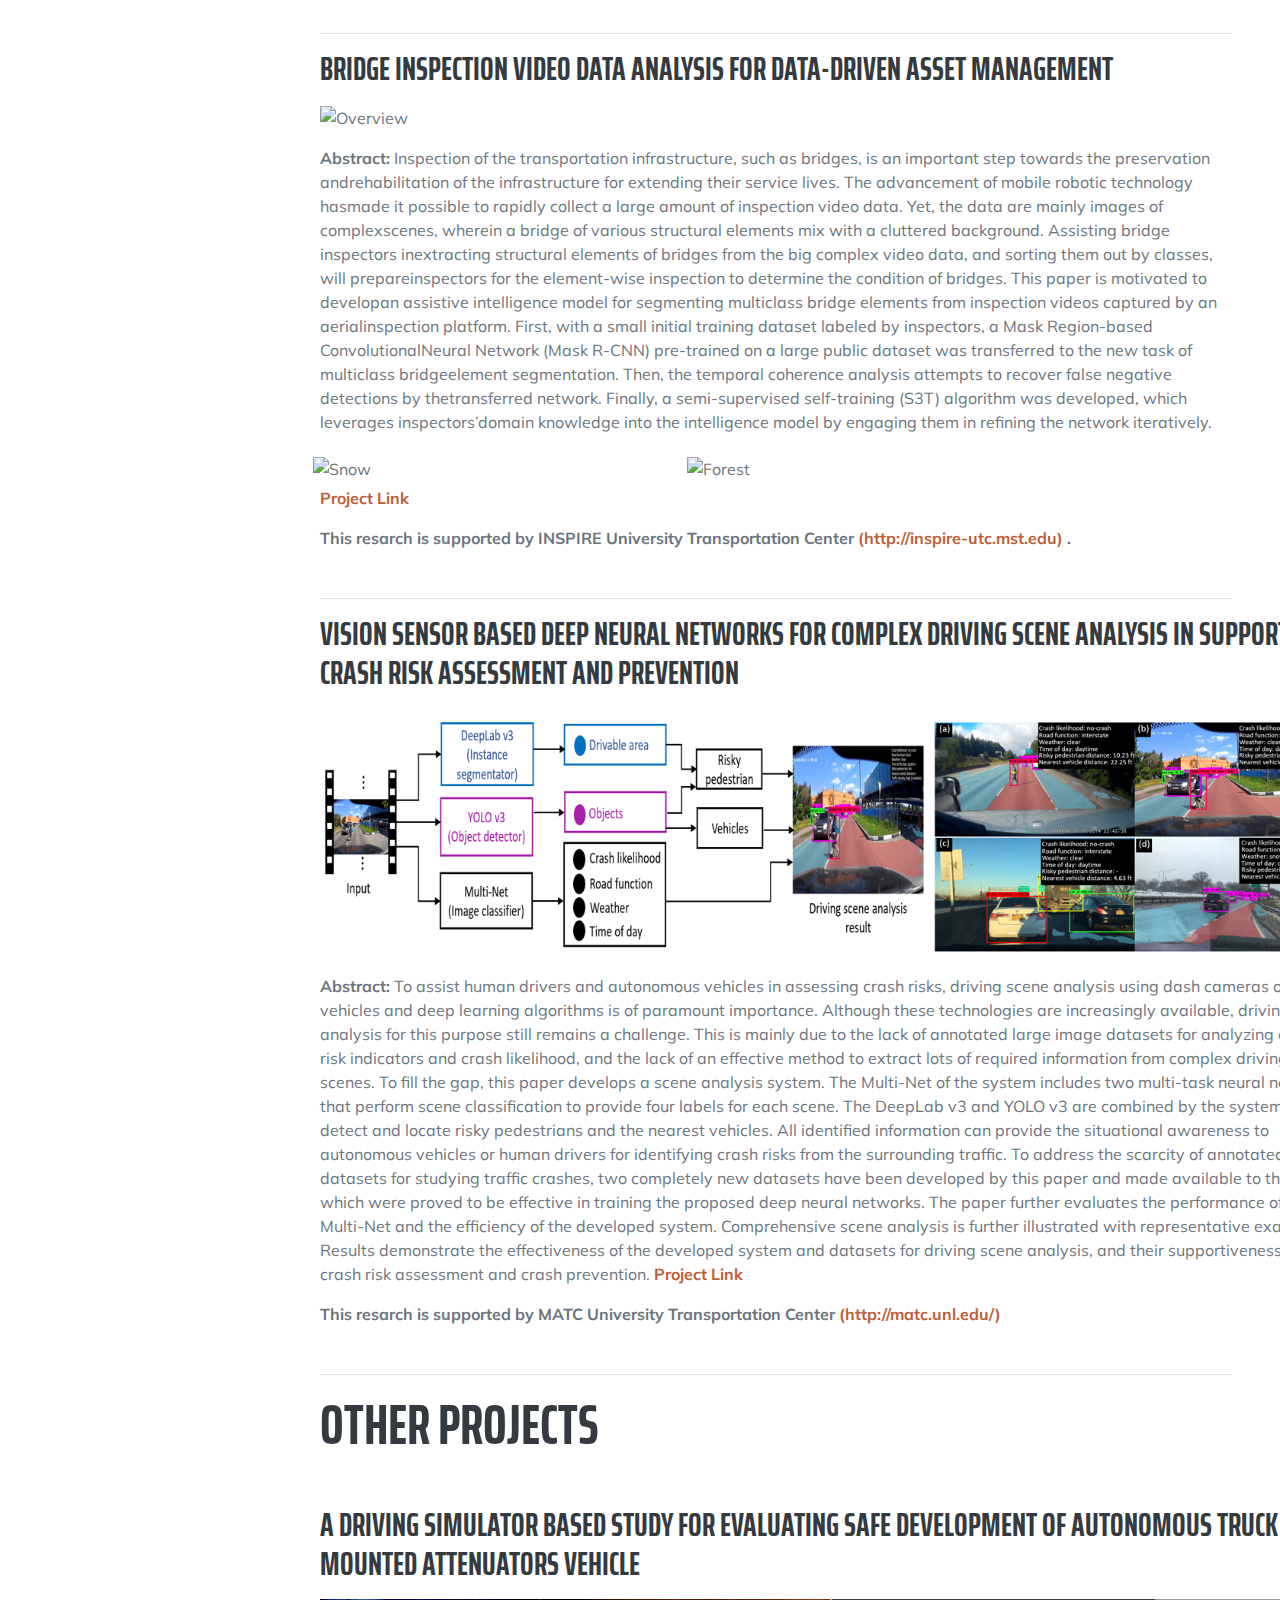
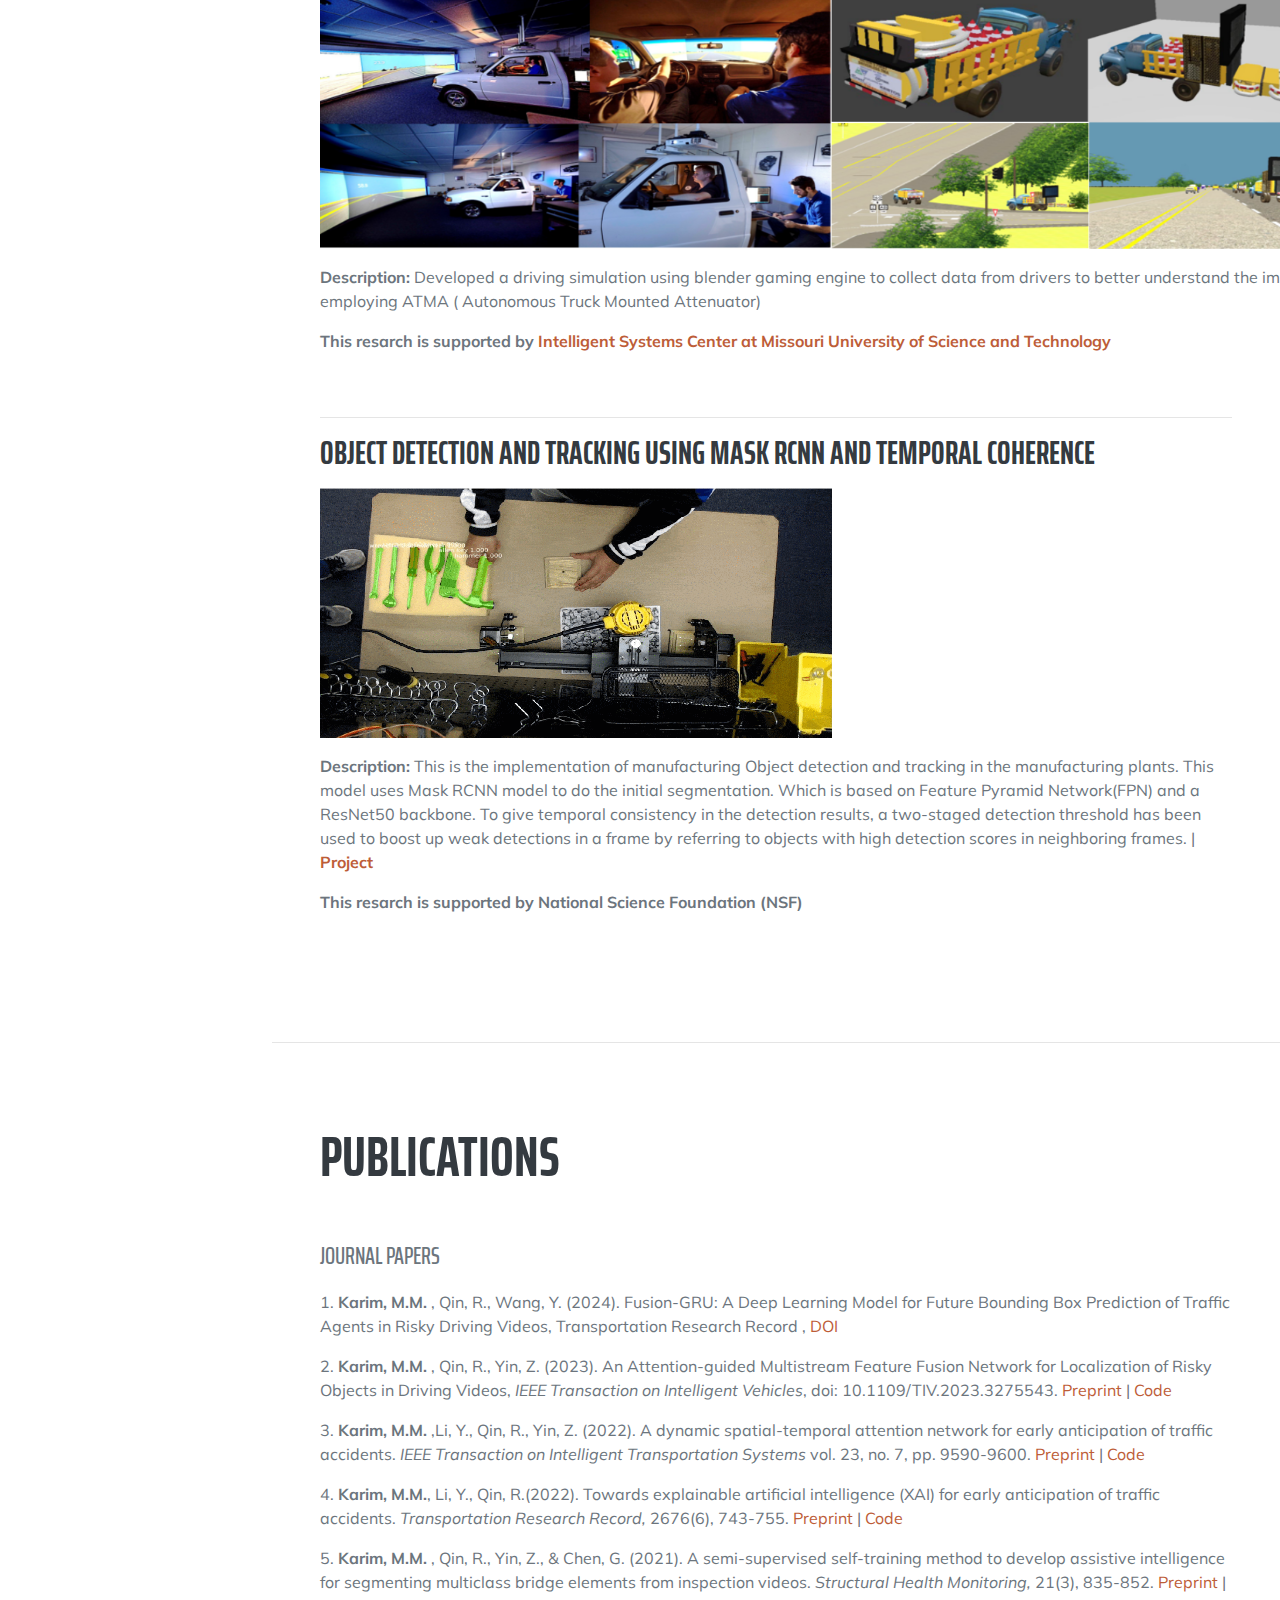
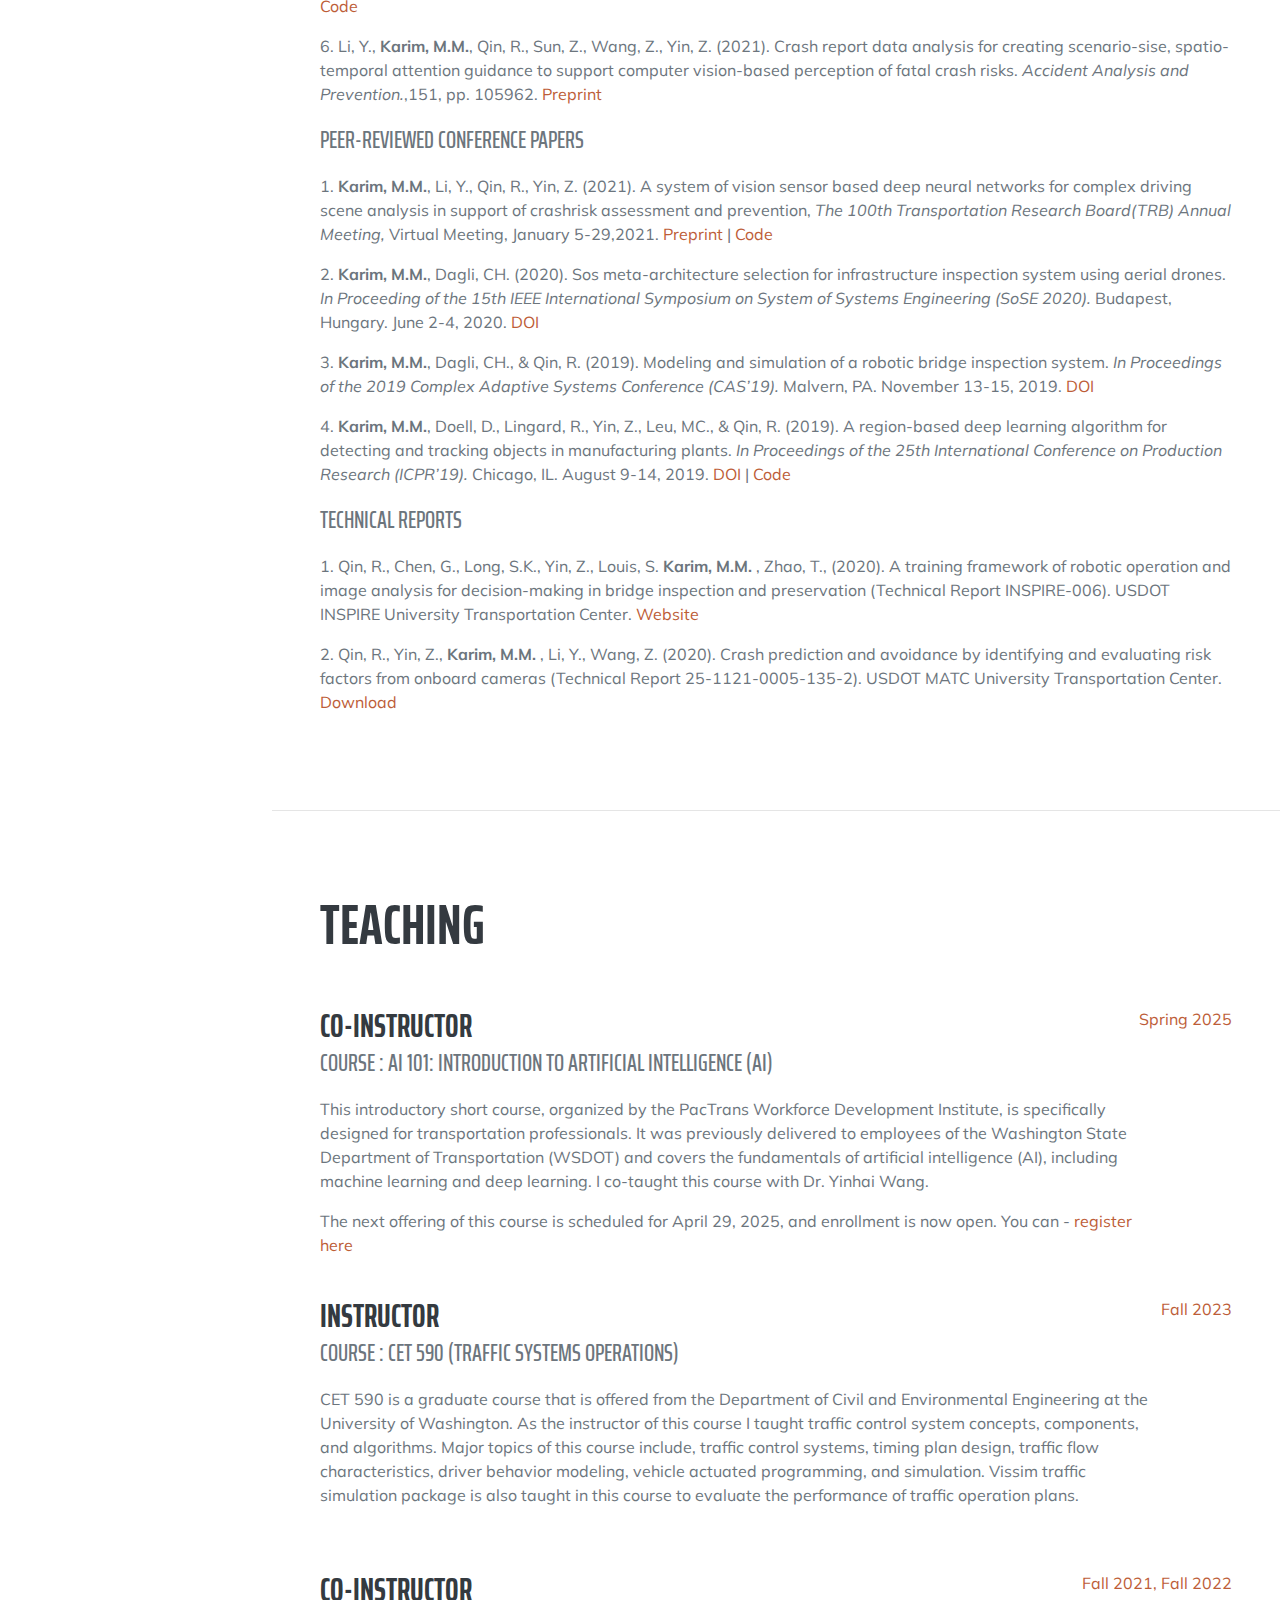
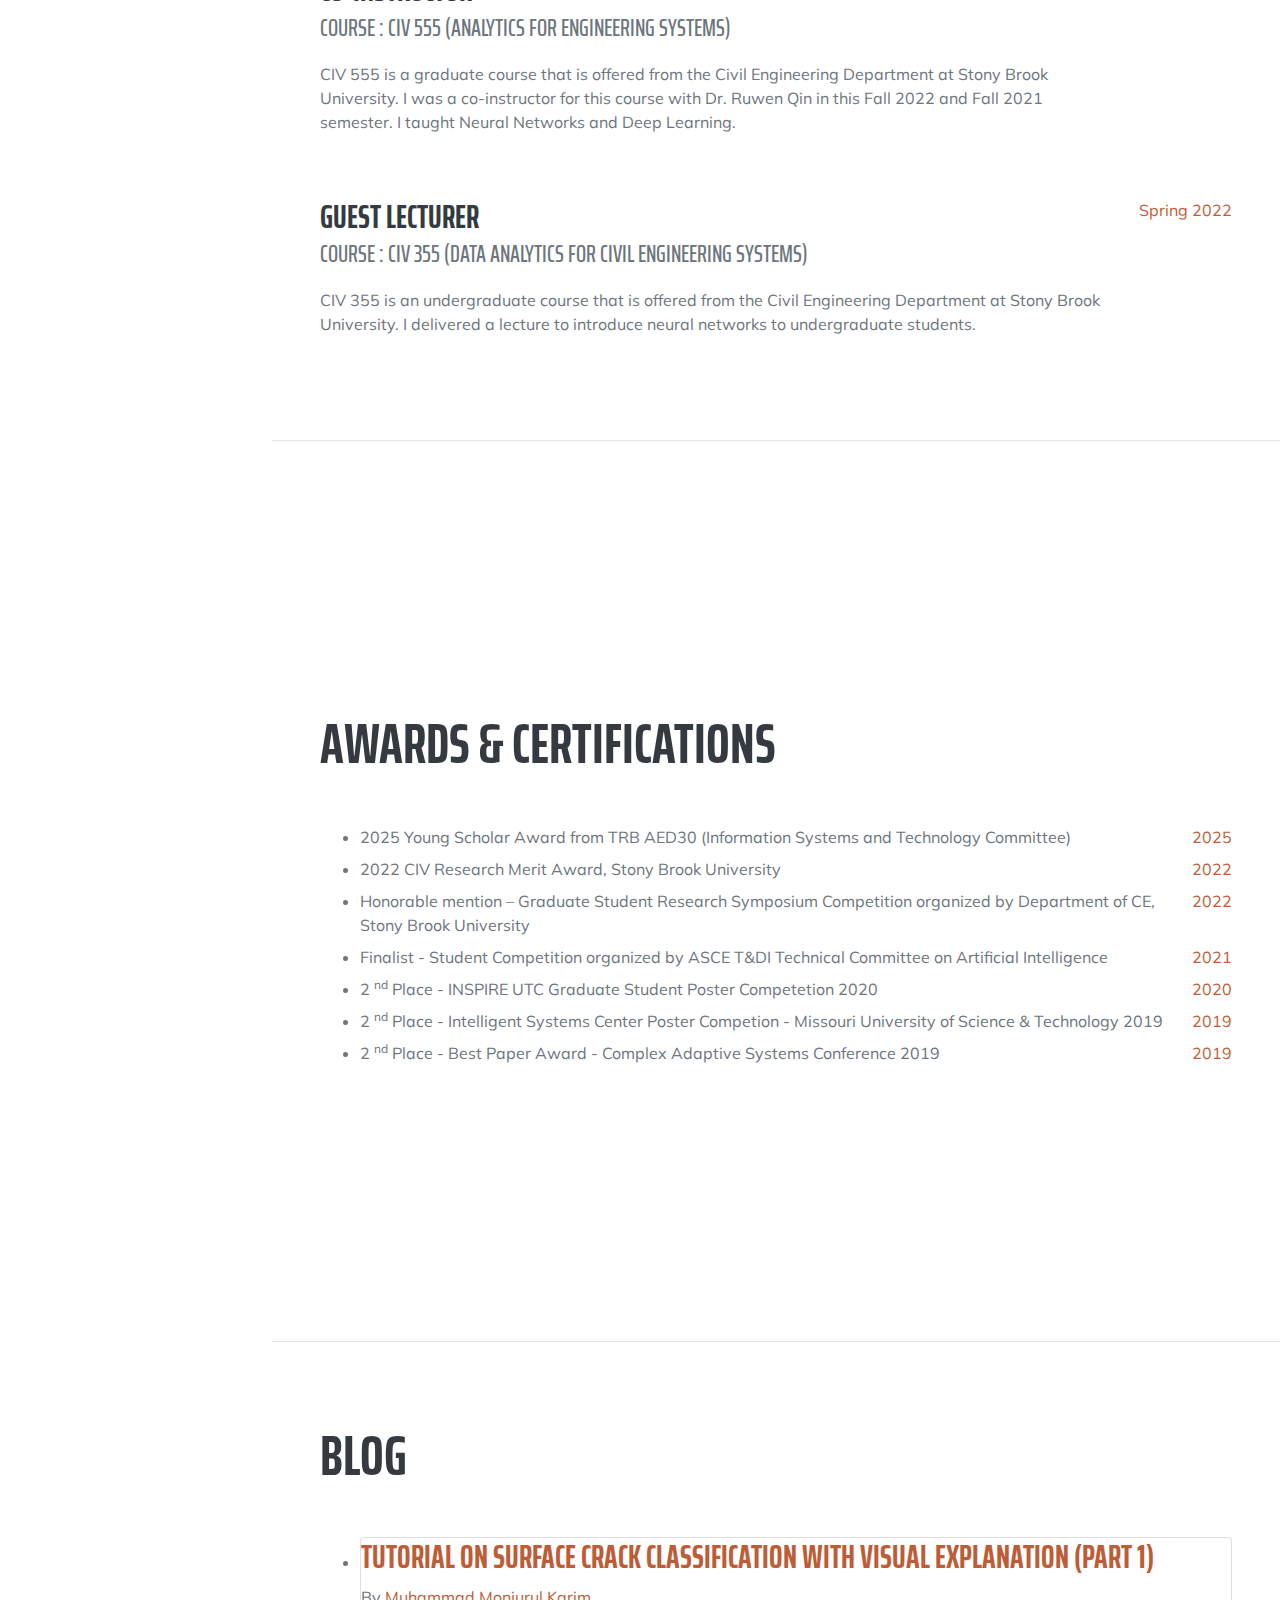
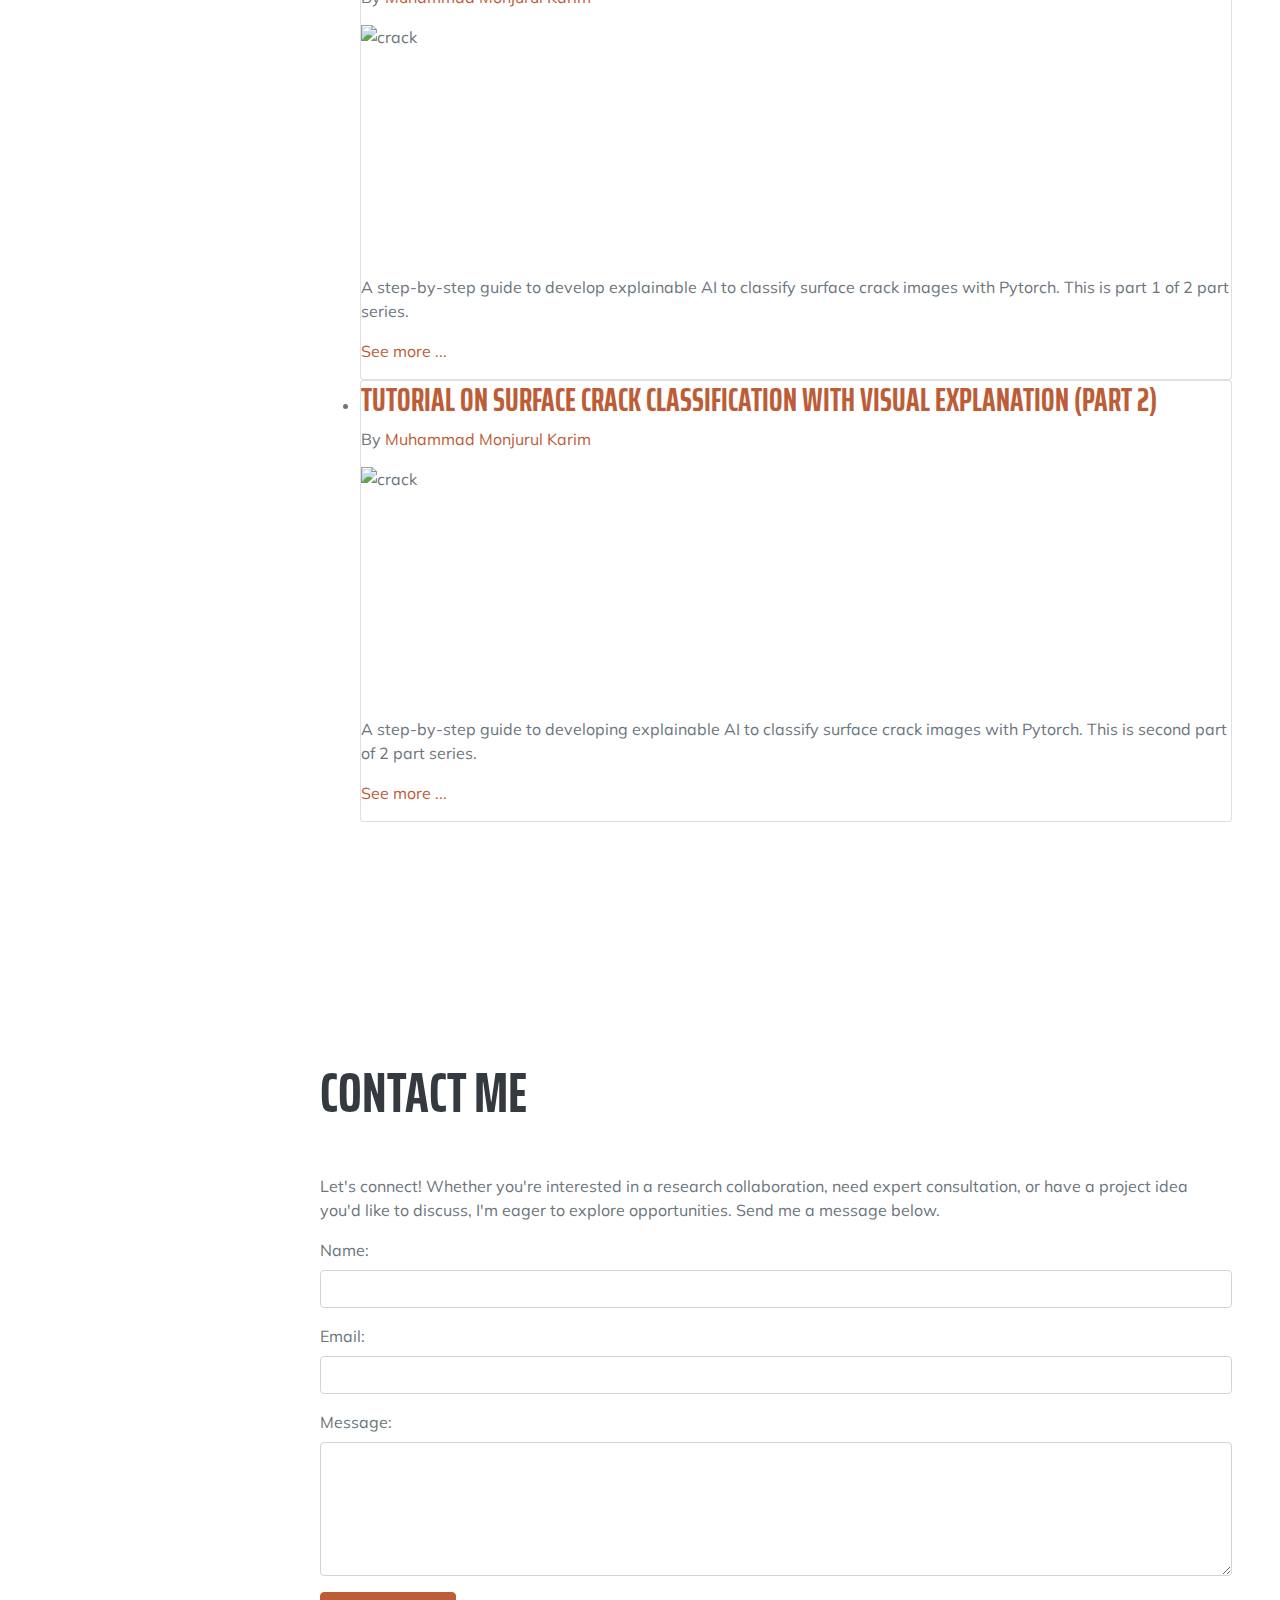
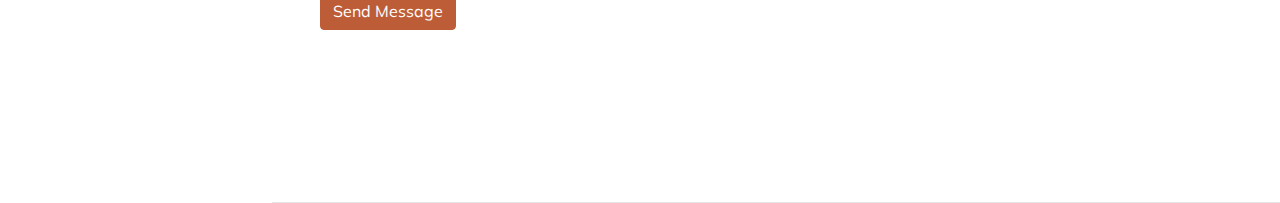
==== commit 5567707d: "Updated teaching and award" ====
--- a/index.html
+++ b/index.html
@@ -38,7 +38,9 @@
                     <li class="nav-item"><a class="nav-link js-scroll-trigger" href="#awards">Awards</a></li>
                     <!-- <li class="nav-item"><a class="nav-link js-scroll-trigger" href="https://drive.google.com/file/d/1jcq1fAVDR_diUBetd99vsOKdnsZk8W2j/view" target="_blank">CV</a></li> -->
                     <li class="nav-item"><a class="nav-link js-scroll-trigger" href="#blog">blog</a></li>
+                    <li class="nav-item"><a class="nav-link js-scroll-trigger" href="#contact">Contact</a></li>
                     <li class="nav-item"><a class="nav-link js-scroll-trigger" href="demo/gallery.html">Gallery</a></li>
+                    
                     <!-- <li class="nav-item"><a class="nav-link js-scroll-trigger" href="#gallery">Gallery</a></li> -->
                 </ul>
             </div>
@@ -315,6 +317,17 @@
         <h2 class="mb-5">Teaching</h2>
 
         <div class="d-flex flex-column flex-md-row justify-content-between mb-4">
+            <div class="flex-grow-1">
+                <h3 class="mb-0">Co-Instructor</h3>
+                <div class="subheading mb-3">Course : AI 101: Introduction to Artificial Intelligence (AI) </div>
+                <div>This introductory short course, organized by the PacTrans Workforce Development Institute, is specifically designed for transportation professionals. It was previously delivered to employees of the Washington State Department of Transportation (WSDOT) and covers the fundamentals of artificial intelligence (AI), including machine learning and deep learning. I co-taught this course with Dr. Yinhai Wang.
+                  <p></p>  The next offering of this course is scheduled for April 29, 2025, and enrollment is now open. You can  - <a href="https://lnkd.in/gw24k2e5"> register here </a></p>
+                </div>
+              </div>
+            <div class="flex-shrink-0"><span class="text-primary">Spring 2025</span></div>
+            </div>
+
+        <div class="d-flex flex-column flex-md-row justify-content-between mb-4">
         <div class="flex-grow-1">
             <h3 class="mb-0">Instructor</h3>
             <div class="subheading mb-3">Course : CET 590 (Traffic Systems Operations) </div>
@@ -391,6 +404,17 @@
             <section class="resume-section" id="awards">
                 <div class="resume-section-content">
                     <h2 class="mb-5">Awards & Certifications</h2>
+                    <div class="d-flex flex-column flex-md-row justify-content-between mb-2">
+                        <div class="flex-grow-1">
+                          <ul class="fa-ul mb-0">
+                            <li>
+                              <span class="fa-li"><i class="fas fa-trophy text-warning"></i></span>
+                             2025 Young Scholar Award from TRB AED30 (Information Systems and Technology Committee)
+                            </li>
+                          </ul>
+                        </div>
+                        <div class="flex-shrink-0"><span class="text-primary">2025</span></div>
+                    </div>
 
                     <div class="d-flex flex-column flex-md-row justify-content-between mb-2">
                         <div class="flex-grow-1">
@@ -509,6 +533,36 @@
                     </ul>
                 </div>
             </section>
+
+                <!-- Contact-->
+            <section class="resume-section" id="contact">
+              <div class="resume-section-content">
+                  <h2 class="mb-5">Contact Me</h2>
+<p>Let's connect! Whether you're interested in a research collaboration, need expert consultation, or have a project idea you'd like to discuss, I'm eager to explore opportunities. Send me a message below.</p>
+                  <form action="https://api.web3forms.com/submit" method="POST" id="contactForm">
+                      <input type="hidden" name="access_key" value="d136f972-2640-4798-9d13-7f75e27fb57b">
+                      <div class="form-group">
+                          <label for="name">Name:</label>
+                          <input type="text" class="form-control" id="name" name="name" required>
+                      </div>
+                      <div class="form-group">
+                          <label for="email">Email:</label>
+                          <input type="email" class="form-control" id="email" name="email" required>
+                      </div>
+                      <div class="form-group">
+                          <label for="message">Message:</label>
+                          <textarea class="form-control" id="message" name="message" rows="5" required></textarea>
+                      </div>
+                      <button type="submit" class="btn btn-primary">Send Message</button>
+                      <div id="form-messages" class="mt-3"></div>
+                  </form>
+              </div>
+          </section>
+          <hr class="m-0" />
+      </div>
+
+
+
             <!-- Other-->
             <section class="other-section" id="others">
                 <div class="sr-only", style="width:512px;height:224px>
@@ -525,5 +579,47 @@
         <script src="https://cdnjs.cloudflare.com/ajax/libs/jquery-easing/1.4.1/jquery.easing.min.js"></script>
         <!-- Core theme JS-->
         <script src="js/scripts.js"></script>
+
+         <!-- Script for form handling-->
+        <script>
+          document.getElementById("contactForm").addEventListener("submit", function(event) {
+            event.preventDefault();
+
+            const form = event.target;
+            const formData = new FormData(form);
+
+            fetch(form.action, {
+                method: form.method,
+                body: formData,
+                headers: {
+                    'Accept': 'application/json'
+                }
+            })
+            .then(response => {
+                const formMessages = document.getElementById("form-messages");
+                if (response.ok) {
+                    // Success
+                    formMessages.innerHTML = '<div class="alert alert-success">Thank you for your message!</div>';
+                    form.reset();
+                } else {
+                    // Error
+                    response.json().then(data => {
+                        if (Object.hasOwn(data, 'errors')) {
+                            formMessages.innerHTML = '<div class="alert alert-danger">' + data["errors"].map(error => error["message"]).join(", ") + '</div>';
+                        } else {
+                            formMessages.innerHTML = '<div class="alert alert-danger">Oops! There was a problem.</div>';
+                        }
+                    });
+                }
+            })
+            .catch(error => {
+                const formMessages = document.getElementById("form-messages");
+                formMessages.innerHTML = '<div class="alert alert-danger">Oops! Network error. Please try again.</div>';
+                console.error("Network error:", error);
+            });
+        });
+    </script>
+        </script>
+
     </body>
 </html>
